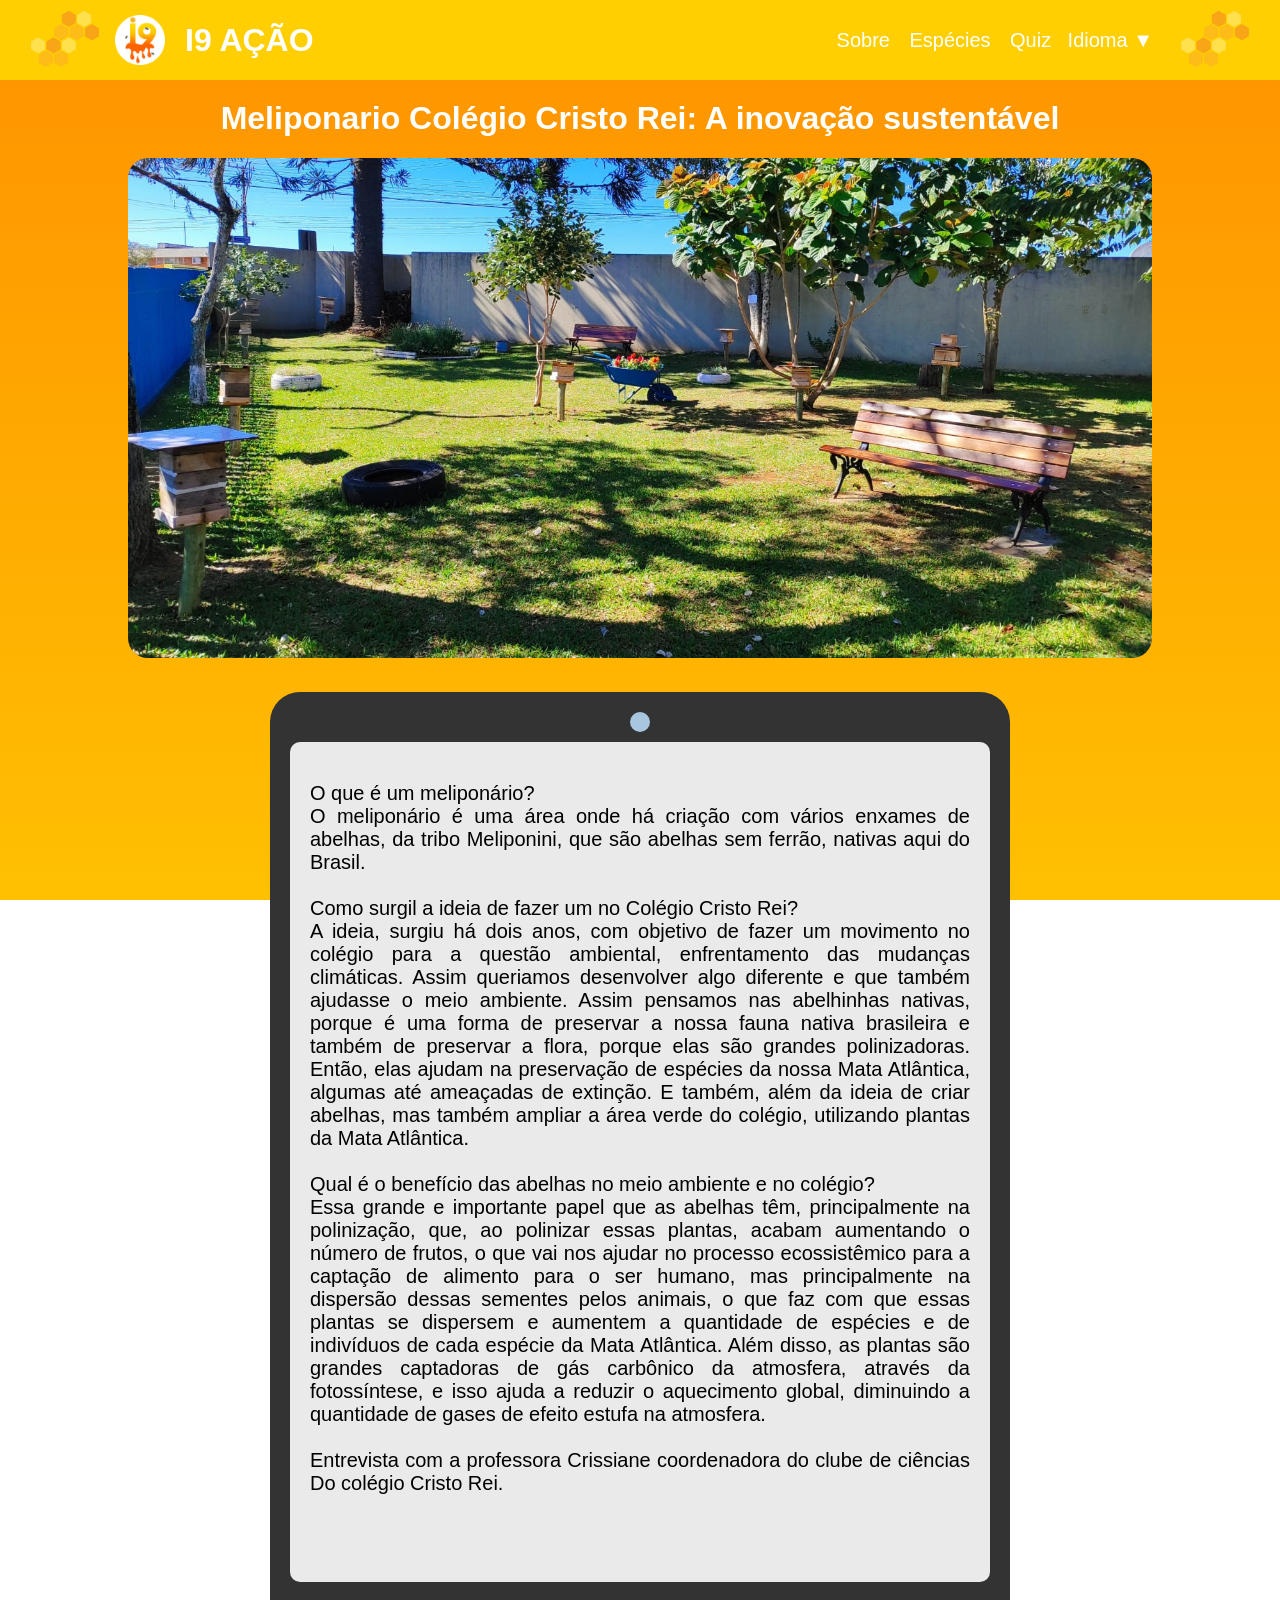
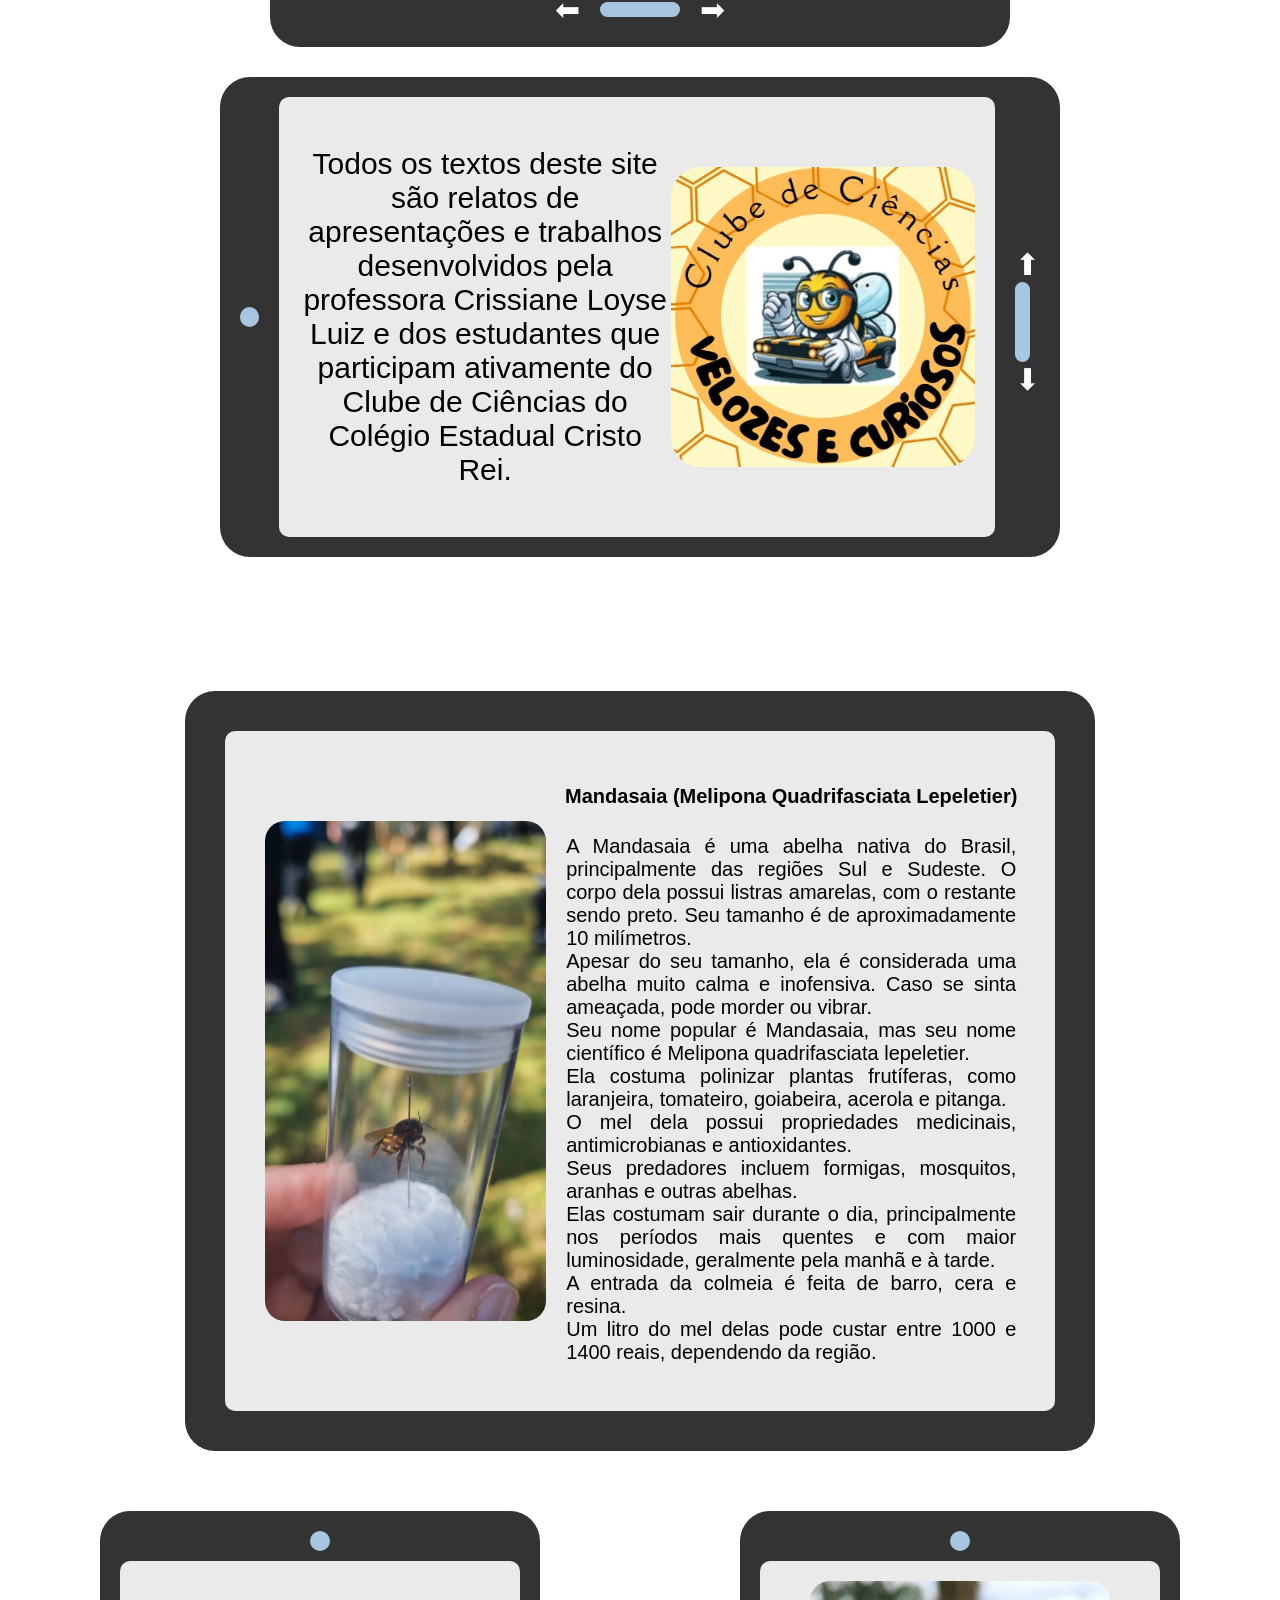
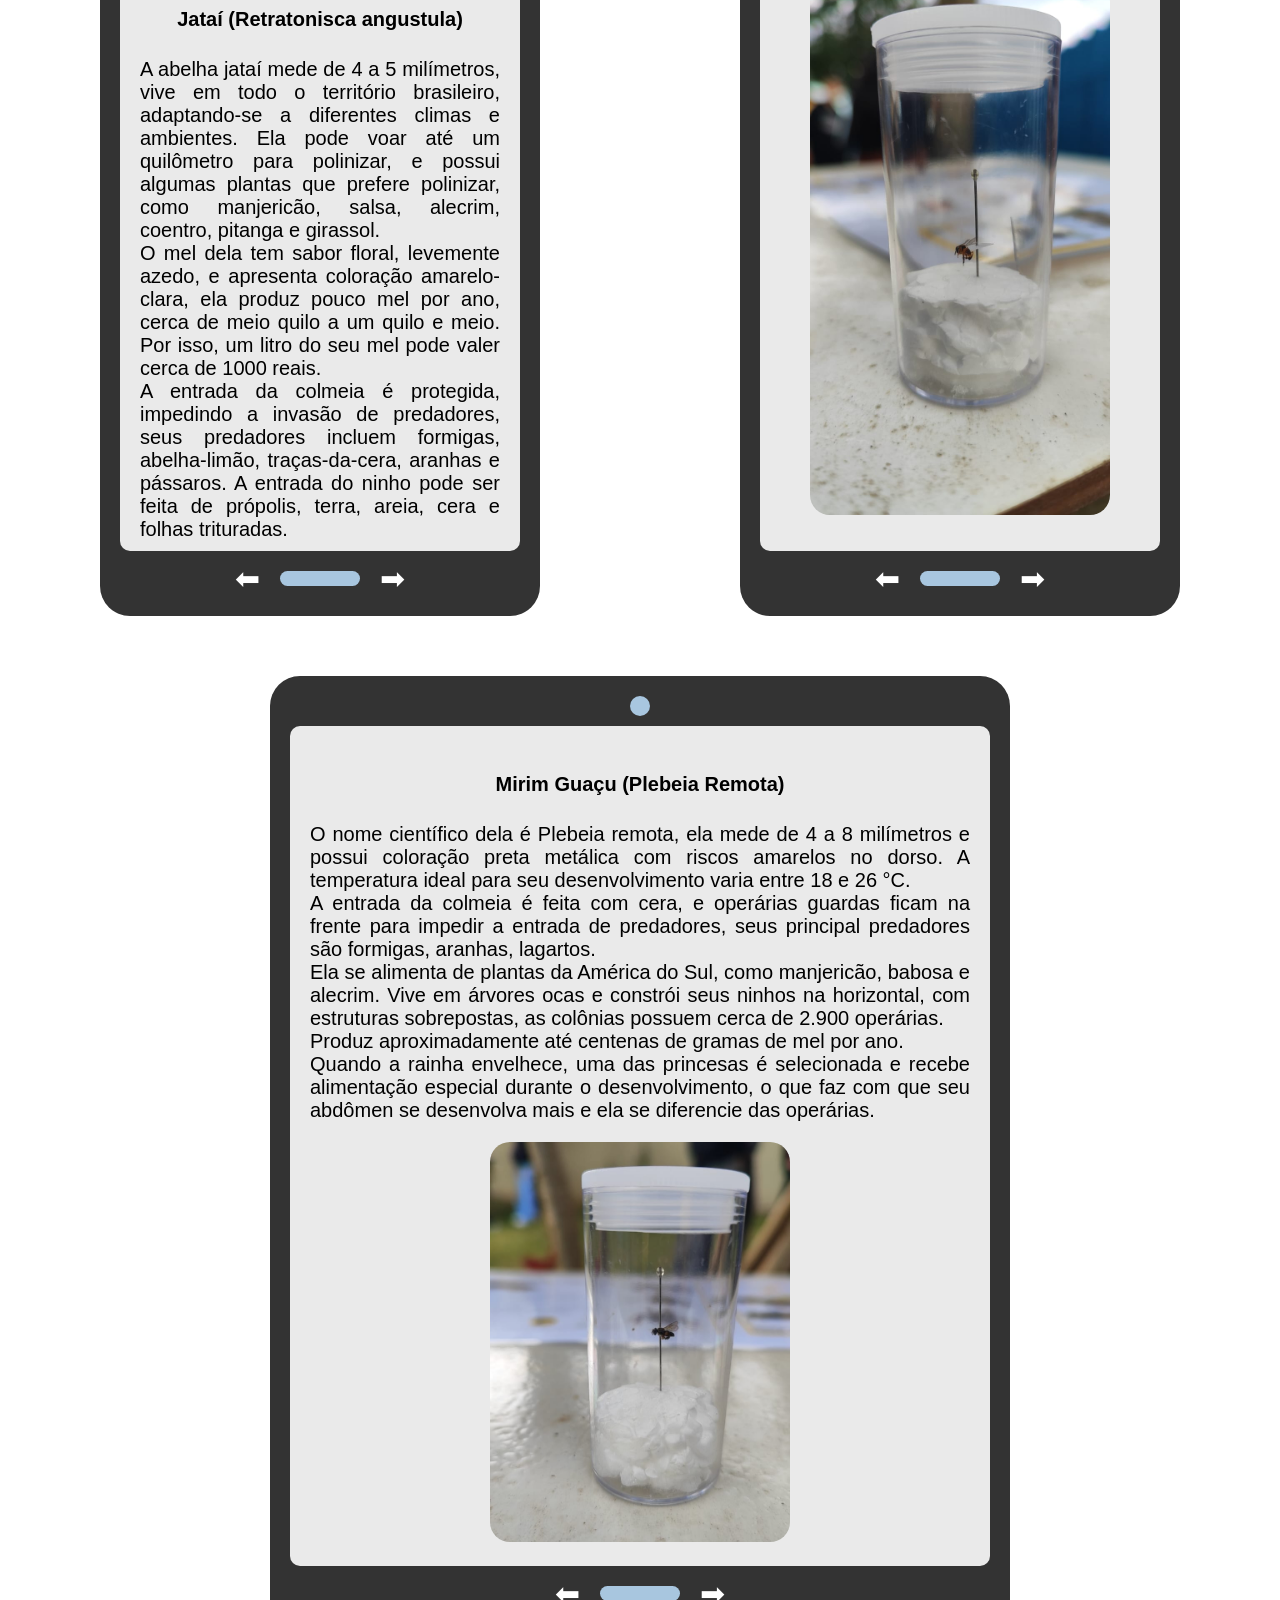
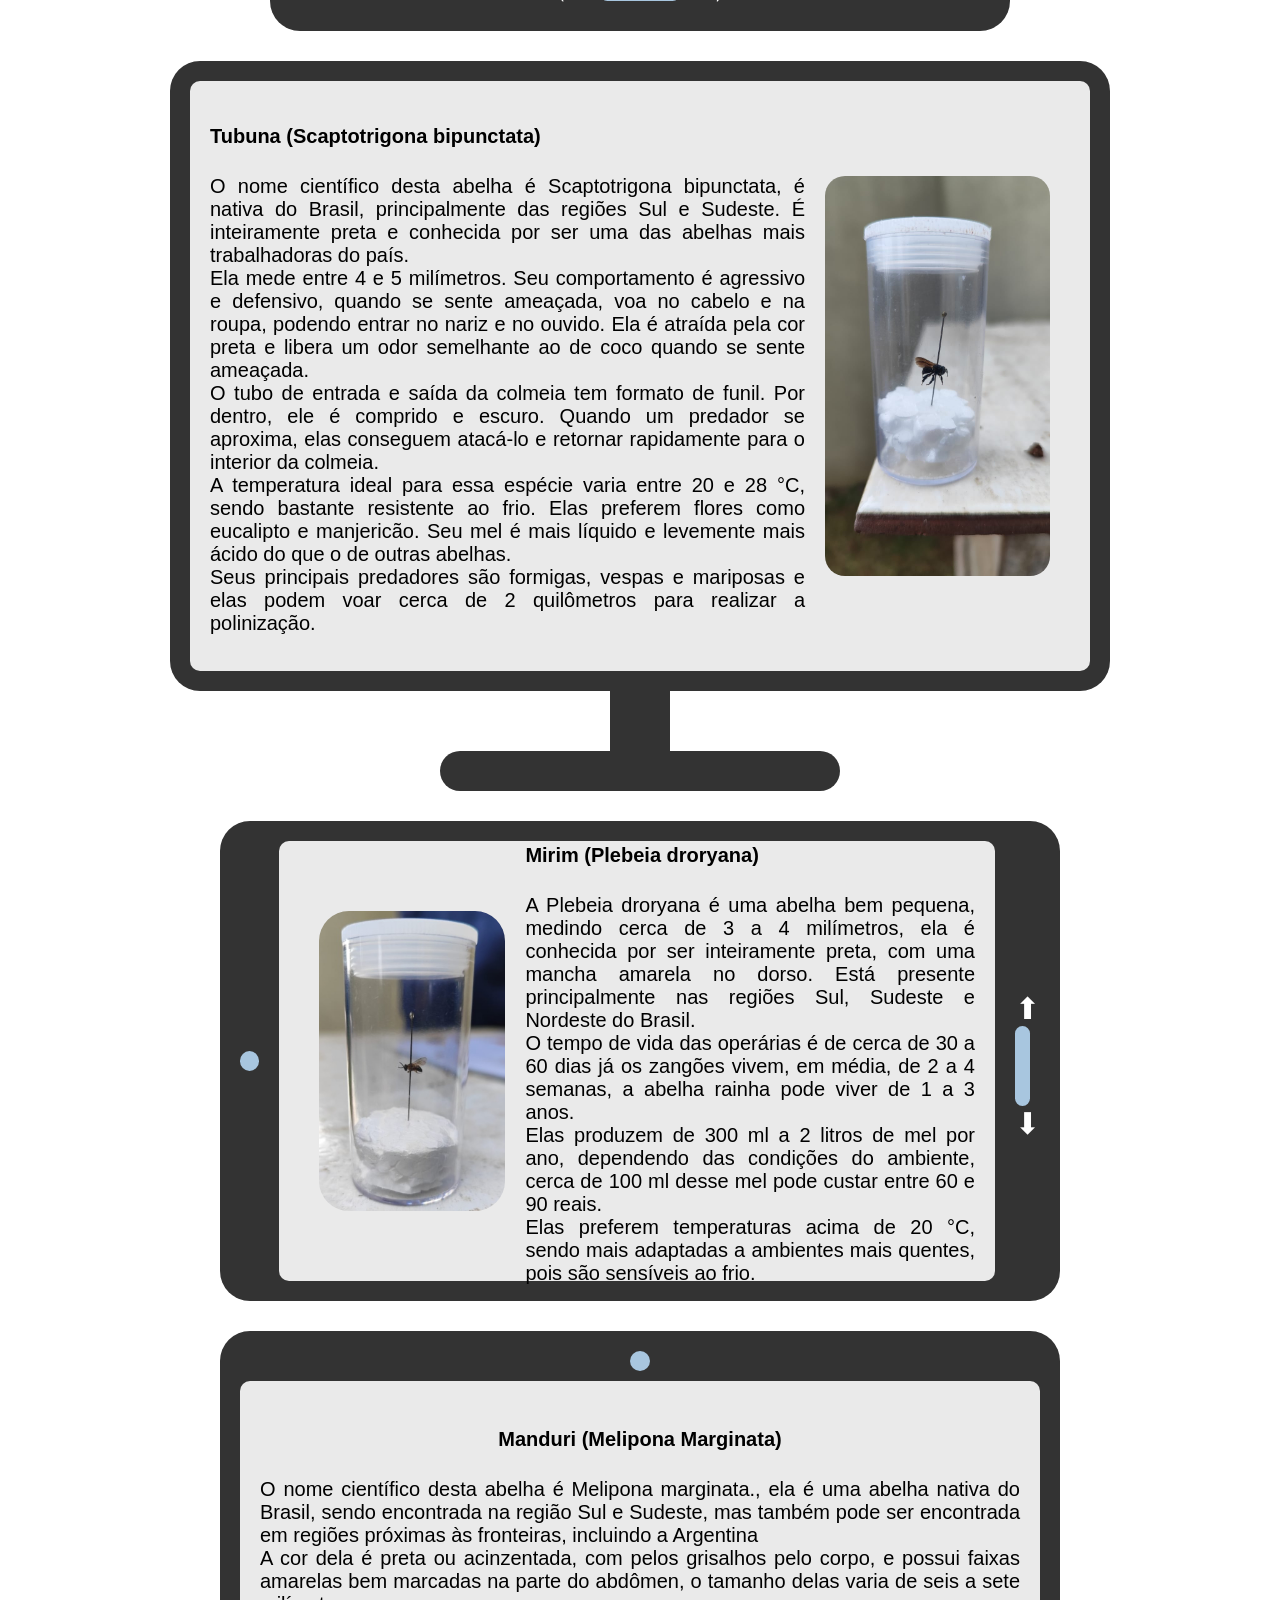
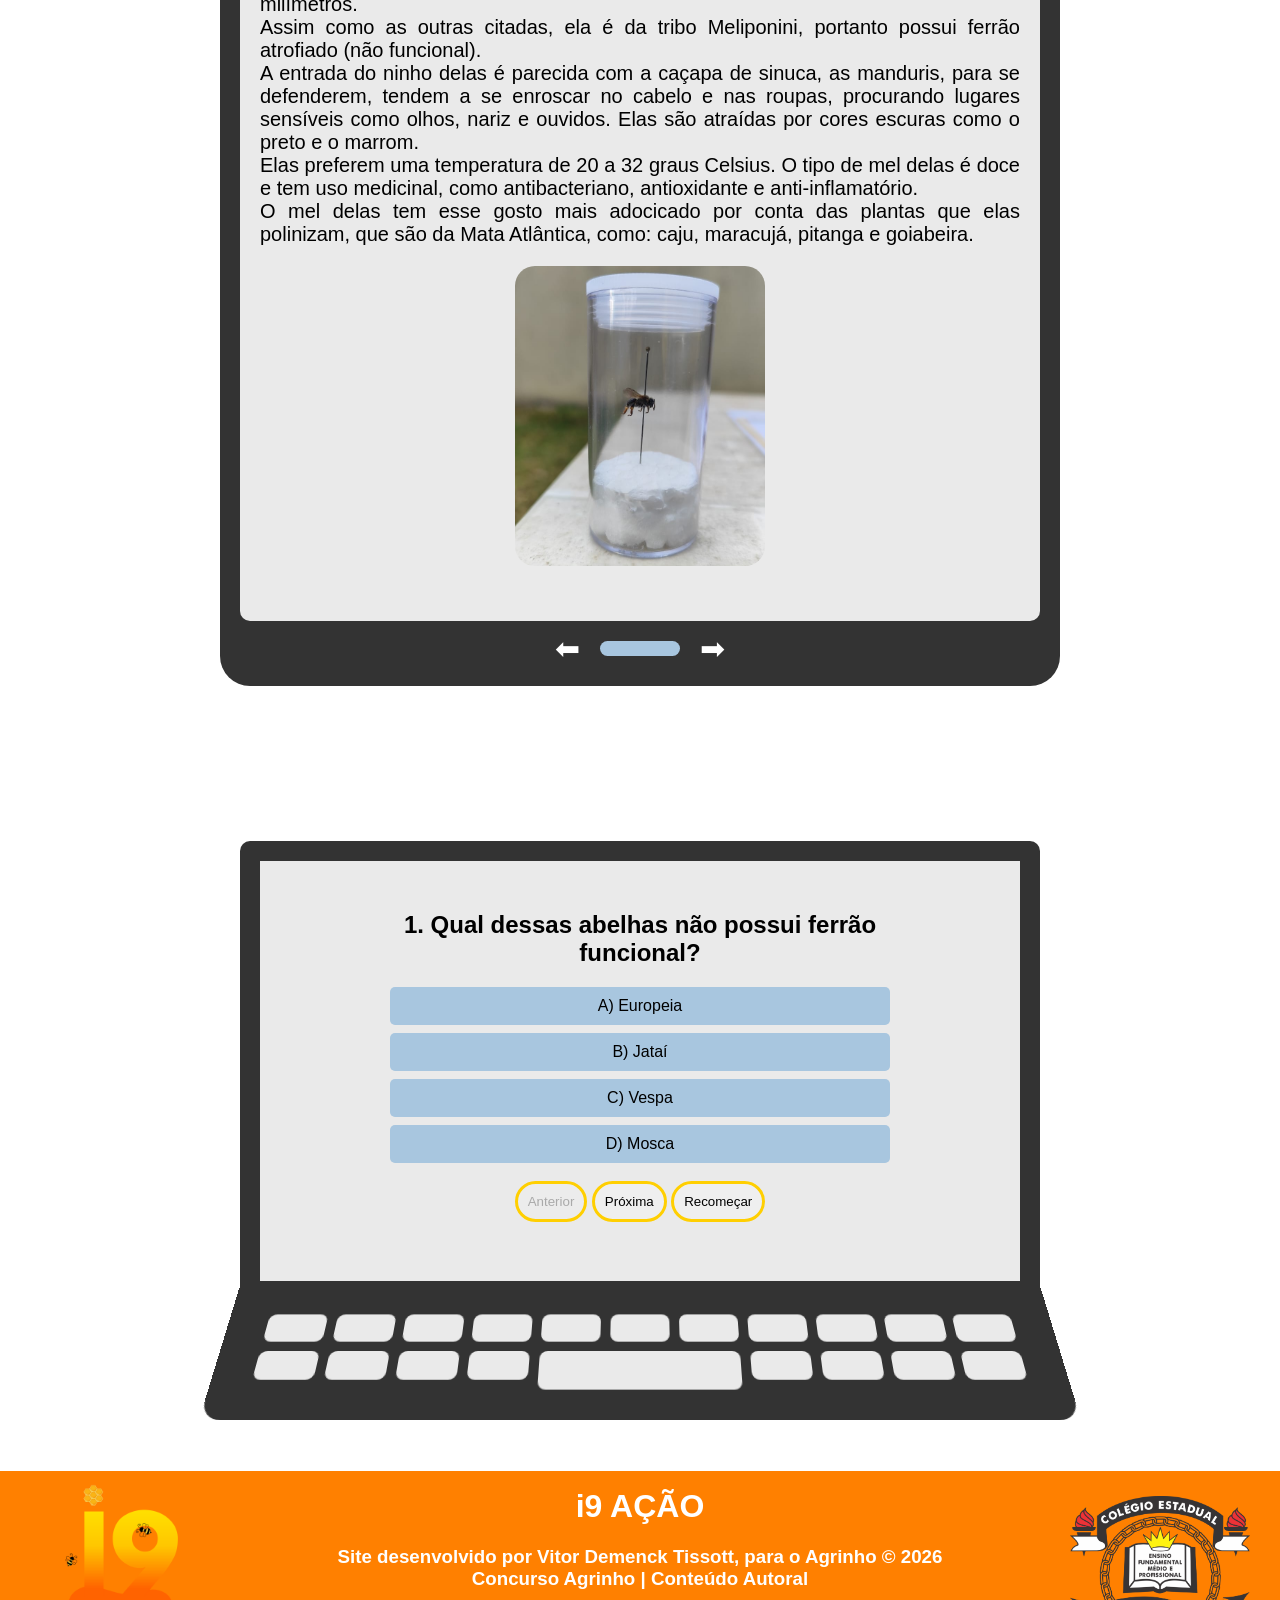
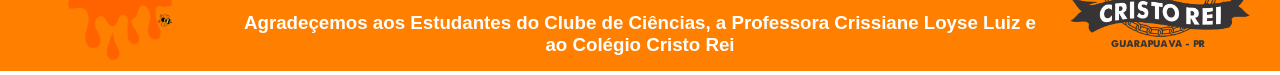
==== index.html @ 8790c703 "Add files via upload" ====
<!DOCTYPE html>
<html lang="pt-br">
<head>
  <meta charset="UTF-8">
  <title>I9 AÇÃO</title>
  <link rel="stylesheet" href="style.css">
</head>
<body>

<header>
    <div>
    <img class="img_colmeia" src="img/colmeia.png" alt="">
    <img src="img/logo i9.png" alt="">
    <h1>I9 AÇÃO</h1>
    </div>
    <div>
    <nav>
      <a href="#sobre">Sobre</a>
      <a href="#especies">Espécies</a>
      <a href="#quiz">Quiz</a>
        <input type="checkbox" id="idioma_box">
        <label for="idioma_box" class="idioma_botao">Idioma ▼</label>
        <div class="idioma_google">
        <div id="google_tradutior"></div>
        </div>
      </nav>
      <img class="img_colmeia" src="img/colmeia.png" alt="">
    </div>
</header>

<h1>Meliponario Colégio Cristo Rei: A inovação sustentável</h1>

<main class="banner"> 
  <img src="img/Capa Site.jpeg" alt="imagem principal do meliponario">
</main>

<section class="tablet" id="sobre">
  <div class="camera"></div>
  <article class="tela">
    <p>
      O que é um meliponário? <br>
      O meliponário é uma área onde há criação com vários enxames de abelhas, da tribo Meliponini, que são abelhas sem ferrão, nativas aqui do Brasil. <br> <br>
      Como surgil a ideia de fazer um no Colégio Cristo Rei? <br>
      A ideia, surgiu há dois anos, com objetivo de fazer um movimento no colégio para a questão ambiental, enfrentamento das mudanças climáticas. Assim queriamos desenvolver algo diferente e que também ajudasse o meio ambiente. Assim pensamos nas abelhinhas nativas, porque é uma forma de preservar a nossa fauna nativa brasileira e também de preservar a flora, porque elas são grandes polinizadoras. Então, elas ajudam na preservação de espécies da nossa Mata Atlântica, algumas até ameaçadas de extinção.
      E também, além da ideia de criar abelhas, mas também ampliar a área verde do colégio, utilizando plantas da Mata Atlântica. <br> <br>
      Qual é o benefício das abelhas no meio ambiente e no colégio? <br>
      Essa grande e importante papel que as abelhas têm, principalmente na polinização, que, ao polinizar essas plantas, acabam aumentando o número de frutos, o que vai nos ajudar no processo ecossistêmico para a captação de alimento para o ser humano, mas principalmente na dispersão dessas sementes pelos animais, o que faz com que essas plantas se dispersem e aumentem a quantidade de espécies e de indivíduos de cada espécie da Mata Atlântica.
      Além disso, as plantas são grandes captadoras de gás carbônico da atmosfera, através da fotossíntese, e isso ajuda a reduzir o aquecimento global, diminuindo a quantidade de gases de efeito estufa na atmosfera. <br> <br>
      Entrevista com a professora Crissiane coordenadora do clube de ciências Do colégio Cristo Rei.
    </p>
  </article>
  <div class="controles">
    <span>⬅</span>
    <div class="botao"></div>
    <span>➡</span>
  </div>
</section>

<section class="tablet_deitado">
  <div class="camera_tablet_deitado"></div>
  <article class="tela_deitado">
    <p>
      Todos os textos deste site são relatos de apresentações e trabalhos desenvolvidos pela professora Crissiane Loyse Luiz e dos estudantes que participam ativamente do Clube de Ciências do Colégio Estadual Cristo Rei.
    </p>
    <img src="img/logo clube de ciencias.jpg.jpeg" alt="">
  </article>
  <div class="controles_tablet_deitado">
    <span>⬆</span>
    <div class="botao_tablet_deitado"></div>
    <span>⬇</span>
  </div>
</section>

<h1 id="especies">Conheça as espécies das abelhas presentes no Meliponário <br>
  do Colégio Estadual Cristo Rei</h1>

<section class="tablet_2">
  <article class="tela_2">
    <img src="img/Mandasaia.jpeg" alt="">
    <div>
      <h4>Mandasaia (Melipona Quadrifasciata Lepeletier)</h4>
      <p>
      A Mandasaia é uma abelha nativa do Brasil, principalmente das regiões Sul e Sudeste. O corpo dela possui listras amarelas, com o restante sendo preto. Seu tamanho é de aproximadamente 10 milímetros. <br>
      Apesar do seu tamanho, ela é considerada uma abelha muito calma e inofensiva. Caso se sinta ameaçada, pode morder ou vibrar. <br>
      Seu nome popular é Mandasaia, mas seu nome científico é Melipona quadrifasciata lepeletier. <br>
      Ela costuma polinizar plantas frutíferas, como laranjeira, tomateiro, goiabeira, acerola e pitanga. <br>
      O mel dela possui propriedades medicinais, antimicrobianas e antioxidantes. <br>
      Seus predadores incluem formigas, mosquitos, aranhas e outras abelhas. <br>
      Elas costumam sair durante o dia, principalmente nos períodos mais quentes e com maior luminosidade, geralmente pela manhã e à tarde. <br>
      A entrada da colmeia é feita de barro, cera e resina. <br>
      Um litro do mel delas pode custar entre 1000 e 1400 reais, dependendo da região.
      </p>
    </div>
  </article>
</section>

<div class="celulares">
  <section class="celular">
  <div class="camera"></div>
    <article class="celular_tela">
    <h4>Jataí (Retratonisca angustula)</h4>
    <p>
      A abelha jataí mede de 4 a 5 milímetros, vive em todo o território brasileiro, adaptando-se a diferentes climas e ambientes. Ela pode voar até um quilômetro para polinizar, e possui algumas plantas que prefere polinizar, como manjericão, salsa, alecrim, coentro, pitanga e girassol. <br>
      O mel dela tem sabor floral, levemente azedo, e apresenta coloração amarelo-clara, ela produz pouco mel por ano, cerca de meio quilo a um quilo e meio. Por isso, um litro do seu mel pode valer cerca de 1000 reais. <br>
      A entrada da colmeia é protegida, impedindo a invasão de predadores, seus predadores incluem formigas, abelha-limão, traças-da-cera, aranhas e pássaros. A entrada do ninho pode ser feita de própolis, terra, areia, cera e folhas trituradas. <br>
    </p>  
    </article>
      <div class="controles">
      <span>⬅</span>
      <div class="botao"></div>
      <span>➡</span>
    </div>
  </section>
  <section class="celular">
  <div class="camera"></div>
  <article class="celular_tela">
    <img src="img/Jatai.jpeg" alt="">
  </article>
    <div class="controles">
    <span>⬅</span>
    <div class="botao"></div>
    <span>➡</span>
  </div>
</section>
</div>

<section class="tablet">
  <div class="camera"></div>
  <article class="tela_3">
    <h4>Mirim Guaçu (Plebeia Remota)</h4>
    <p>
    O nome científico dela é Plebeia remota, ela mede de 4 a 8 milímetros e possui coloração preta metálica com riscos amarelos no dorso. A temperatura ideal para seu desenvolvimento varia entre 18 e 26 °C. <br>
    A entrada da colmeia é feita com cera, e operárias guardas ficam na frente para impedir a entrada de predadores, seus principal predadores são formigas, aranhas, lagartos. <br>
    Ela se alimenta de plantas da América do Sul, como manjericão, babosa e alecrim. Vive em árvores ocas e constrói seus ninhos na horizontal, com estruturas sobrepostas, as colônias possuem cerca de 2.900 operárias. <br>
    Produz aproximadamente até centenas de gramas de mel por ano. <br>
    Quando a rainha envelhece, uma das princesas é selecionada e recebe alimentação especial durante o desenvolvimento, o que faz com que seu abdômen se desenvolva mais e ela se diferencie das operárias.
    </p>
    <img src="img/Marin guasu.jpeg" alt="">
  </article>
  <div class="controles">
    <span>⬅</span>
    <div class="botao"></div>
    <span>➡</span>
  </div>
</section>

<section class="tv">
  <article class="tela_tv">
    <div>
    <h4>Tubuna (Scaptotrigona bipunctata)</h4>
    <p>
      O nome científico desta abelha é Scaptotrigona bipunctata, é nativa do Brasil, principalmente das regiões Sul e Sudeste. É inteiramente preta e conhecida por ser uma das abelhas mais trabalhadoras do país. <br>
      Ela mede entre 4 e 5 milímetros. Seu comportamento é agressivo e defensivo, quando se sente ameaçada, voa no cabelo e na roupa, podendo entrar no nariz e no ouvido. Ela é atraída pela cor preta e libera um odor semelhante ao de coco quando se sente ameaçada. <br>
      O tubo de entrada e saída da colmeia tem formato de funil. Por dentro, ele é comprido e escuro. Quando um predador se aproxima, elas conseguem atacá-lo e retornar rapidamente para o interior da colmeia. <br>
      A temperatura ideal para essa espécie varia entre 20 e 28 °C, sendo bastante resistente ao frio. Elas preferem flores como eucalipto e manjericão. Seu mel é mais líquido e levemente mais ácido do que o de outras abelhas. <br>
      Seus principais predadores são formigas, vespas e mariposas e elas podem voar cerca de 2 quilômetros para realizar a polinização.
    </p>
    </div>
    <img src="img/Tubuna.jpeg" alt="">
  </article>
</section>

<div class="base">
  <div class="pe_tv"></div>
  <div class="base_tv"></div>
</div>

<section class="tablet_deitado_2">
  <div class="camera_tablet_deitado"></div>
  <article class="tela_deitado_2">
    <img src="img/Mirin droriana.JPG" alt="">
    <div>
      <h4>Mirim (Plebeia droryana)</h4>
      <p>
        A Plebeia droryana é uma abelha bem pequena, medindo cerca de 3 a 4 milímetros, ela é conhecida por ser inteiramente preta, com uma mancha amarela no dorso. Está presente principalmente nas regiões Sul, Sudeste e Nordeste do Brasil. <br>
        O tempo de vida das operárias é de cerca de 30 a 60 dias já os zangões vivem, em média, de 2 a 4 semanas, a abelha rainha pode viver de 1 a 3 anos. <br>
        Elas produzem de 300 ml a 2 litros de mel por ano, dependendo das condições do ambiente, cerca de 100 ml desse mel pode custar entre 60 e 90 reais. <br>
        Elas preferem temperaturas acima de 20 °C, sendo mais adaptadas a ambientes mais quentes, pois são sensíveis ao frio.
      </p>
    </div>
  </article>
  <div class="controles_tablet_deitado">
    <span>⬆</span>
    <div class="botao_tablet_deitado"></div>
    <span>⬇</span>
  </div>
</section>

<section class="tablet_4">
  <div class="camera"></div>
  <article class="tela_4">
    <h4>Manduri (Melipona Marginata)</h4>
    <p>
    O nome científico desta abelha é Melipona marginata., ela é uma abelha nativa do Brasil, sendo encontrada na região Sul e Sudeste, mas também pode ser encontrada em regiões próximas às fronteiras, incluindo a Argentina <br>
    A cor dela é preta ou acinzentada, com pelos grisalhos pelo corpo, e possui faixas amarelas bem marcadas na parte do abdômen, o tamanho delas varia de seis a sete milímetros. <br>
    Assim como as outras citadas, ela é da tribo Meliponini, portanto possui ferrão atrofiado (não funcional). <br>
    A entrada do ninho delas é parecida com a caçapa de sinuca, as manduris, para se defenderem, tendem a se enroscar no cabelo e nas roupas, procurando lugares sensíveis como olhos, nariz e ouvidos. Elas são atraídas por cores escuras como o preto e o marrom. <br>
    Elas preferem uma temperatura de 20 a 32 graus Celsius. O tipo de mel delas é doce e tem uso medicinal, como antibacteriano, antioxidante e anti-inflamatório. <br>
    O mel delas tem esse gosto mais adocicado por conta das plantas que elas polinizam, que são da Mata Atlântica, como: caju, maracujá, pitanga e goiabeira.
  </p>
    <img src="img/Manduri.jpeg" alt="">
  </article>
  <div class="controles">
    <span>⬅</span>
    <div class="botao"></div>
    <span>➡</span>
  </div>
</section>

<br><h1 id="quiz" >Quiz sobre o Meliponario</h1>

<section class="notebook">
  <div class="tela_notebook">
    <div class="conteudo">
      <div class="quiz">
        <h2 id="pergunta"></h2>
        <div id="respostas"></div>
        <div class="botoes">
        <button class="botao_quiz" id="btnAnterior" onclick="perguntaAnterior()">Anterior</button>
        <button class="botao_quiz" onclick="proximaPergunta()">Próxima</button>
        <button class="botao_quiz" onclick="reiniciarQuiz()">Recomeçar</button>
        </div>
        <p id="resultado"></p>
      </div>
    </div>
  </div>
  <div class="base_notebook">
    <div class="teclado">
      <div class="tecla"></div><div class="tecla"></div><div class="tecla"></div><div class="tecla"></div><div class="tecla"></div><div class="tecla"></div><div class="tecla"></div><div class="tecla"></div><div class="tecla"></div><div class="tecla"></div>
      <div class="tecla"></div><div class="tecla"></div><div class="tecla"></div><div class="tecla"></div><div class="tecla"></div><div class="tecla grande"></div><div class="tecla"></div><div class="tecla"></div><div class="tecla"></div><div class="tecla"></div>
    </div>
  </div>
</section>

<footer>
  <img src="img/i9.png" alt="">
  <div>
    <h1>i9 AÇÃO</h1> 
    <h3>Site desenvolvido por Vitor Demenck Tissott, para o Agrinho © 2026 
    <br> Concurso Agrinho | Conteúdo Autoral
    <br>
    <br> Agradeçemos aos Estudantes do Clube de Ciências, a Professora Crissiane Loyse Luiz e ao Colégio Cristo Rei</h3>
  </div>
  <img src="img/logo cristo rei.png" alt="">
</footer>

<script src="script.js"></script>
<script src="//translate.google.com/translate_a/element.js?cb=googleTranslateElementInit"></script>

</body>
</html>
---- style.css ----
:root{
  --cor-fundo: linear-gradient(to bottom, #ff9200, #ffc002);
  --cor-cabecalho: #ffcf01;
  --cor-rodapé: #ff8000;
  --cor-tela: #eaeaea;
  --cor-tablet: #333333;
  --cor-botao: #a8c6df;
  --cor-camera: #a8c6df;
  --branco: white;
  --preto: black;
}
body {
  background-image: var(--cor-fundo);
  background-repeat: no-repeat;
  background-attachment: fixed;
  margin: 0;
  font-family: Arial;
  text-align: center;
  color: var(--branco);
}

header {
  display: flex;
  height: 50px;
  justify-content: space-between;
  align-items: center;
  background-color: var(--cor-cabecalho);
  padding: 15px;
}

header h1 {
  margin: 0;
  padding-left: 20px;
}

header img{
  width: 50px;
}

.img_colmeia{
  width: 70px;
  padding: 0 15px;
}

header div{
  display: flex;
  align-items: center;
}

nav a {
  color: var(--branco);
  margin-left: 15px;
  text-decoration: none;
  font-size: 20px;
}

#idioma_box {
  display: none;
}

.idioma_botao {
  color: white;
  padding: 8px 12px;
  cursor: pointer;
  border-radius: 5px;
  font-size: 20px;
}

.idioma_google {
  display: none;
  position: absolute;
  right: 20px;
  top: 60px;
  background-color: var(--branco);
  padding: 10px;
  border-radius: 5px;
  align-items: center;
  margin-top: 20px;
}

#idioma_box:checked ~ .idioma_google {
  display: block;
}

h1 {
  margin-top: 20px;
}

.banner{
  text-align: center;
}

.banner img{
  width: 80%;
  height: 500px;
  object-fit: cover;
  object-position: center 70%;
  border-radius: 20px;
}

.tablet {
  width: 700px;
  margin: 30px auto;
  background-color: var(--cor-tablet);
  border-radius: 30px;
  padding: 20px;
  position: relative;
}

.camera {
  width: 20px;
  height: 20px;
  background-color: var(--cor-camera) ;
  border-radius: 50%;
  margin: 0 auto 10px;
}

.tela {
  background-color: var(--cor-tela);
  color: var(--preto);
  padding: 20px;
  border-radius: 10px;
  text-align: center;
  height: 800px;
  font-size: 20px;
  align-items: center;
}

.tela p{
  text-align: justify;
}

.tela img{
  width: 400px;
  border-radius: 20px;
}

.controles {
  display: flex;
  justify-content: center;
  align-items: center;
  margin-top: 10px;
  gap: 20px;
  font-size: 30px;
}

.botao {
  width: 80px;
  height: 15px;
  background-color: var(--cor-botao);
  border-radius: 10px;
}

.tablet_deitado{
  width: 800px;
  background-color: var(--cor-tablet);
  border-radius: 30px;
  padding: 20px;
  position: relative;
  margin: 30px auto;
  display: flex;
  align-items: center;
}

.camera_tablet_deitado{
  width: 20px;
  height: 20px;
  background-color: var(--cor-camera);
  border-radius: 50%;
}

.tela_deitado{
  background-color: var(--cor-tela);
  color: var(--preto);
  display: flex;
  padding: 20px;
  border-radius: 10px;
  text-align: center;
  height: 400px;
  width: 700px;
  overflow-y: auto;
  font-size: 20px;
  align-items: center;
  margin: 0 20px auto;
}

.tela_deitado p{
  font-size: 30px;
}

.tela_deitado img{
  height: 300px;
  border-radius: 30px;
}

.controles_tablet_deitado{
  justify-content: center;
  align-items: center;
  margin-top: 10px;
  gap: 20px;
  font-size: 30px;
}

.botao_tablet_deitado{
  width: 15px;
  height: 80px;
  background-color: var(--cor-botao);
  border-radius: 10px;
}

.tablet_2{
   width: 870px;
  margin: 30px auto;
  background-color: var(--cor-tablet);
  border-radius: 30px;
  padding: 20px;
  position: relative;
}

.tela_2 {
  background-color: var(--cor-tela);
  color: var(--preto);
  padding: 40px;
  margin: 20px;
  border-radius: 10px;
  text-align: center;
  height: 600px;
  width: 750px;
  font-size: 20px;
  align-items: center;
  display: flex;
}

.tela_2 p{
  text-align: justify;
  padding: 0 20px 0 20px;
  width: 450px;
}

.tela_2 img{
  height: 500px;
  border-radius: 20px;
}

.celulares {
  display: flex;
}

.celular {
  width: 400px;
  margin: 30px auto;
  background-color: var(--cor-tablet);
  border-radius: 30px;
  padding: 20px;
  position: relative;
}

.celular_tela {
  background-color: var(--cor-tela);
  color: var(--preto);
  padding: 20px;
  border-radius: 10px;
  text-align: center;
  height: 550px;
  font-size: 20px;
  align-items: center;
}

.celular_tela p{
  text-align: justify;
}

.celular_tela img{
  width: 300px;
  border-radius: 20px;
}

.tela_3 {
  background-color: var(--cor-tela);
  color: var(--preto);
  padding: 20px;
  border-radius: 10px;
  text-align: center;
  height: 800px;
  font-size: 20px;
  align-items: center;
}

.tela_3 p{
  text-align: justify;
}

.tela_3 img{
  height: 400px;
  width: 300px;
  object-fit: cover;
  object-position: center 40%;
  border-radius: 20px;
}

.tv {
  width: 900px;
  margin: 30px auto;
  background-color: var(--cor-tablet);
  border-radius: 30px;
  padding: 20px;
  position: relative;
}

.tela_tv {
  background-color: var(--cor-tela);
  display: flex;
  color: var(--preto);
  padding: 20px;
  border-radius: 10px;
  text-align: justify;
  height: 550px;
  font-size: 20px;
  align-items: center;
}

.tela_tv img{
  height: 400px;
  width: 300px;
  object-fit: cover;
  margin: 20px;
  object-position: center 40%;
  border-radius: 20px;
}

.base {
  width: 900px;
  margin: 30px auto;
  display: flex;
  flex-direction: column;
  align-items: center;
  
  margin-top: -50px;
}

.pe_tv {
  width: 60px;
  height: 100px;
  background-color: var(--cor-tablet);
}

.base_tv {
  width: 400px;
  height: 40px;
  background-color: var(--cor-tablet);
  border-radius: 20px;
  margin-top: -20px;
}

.tablet_deitado_2{
  width: 800px;
  background-color: var(--cor-tablet);
  border-radius: 30px;
  padding: 20px;
  position: relative;
  margin: 30px auto;
  display: flex;
  align-items: center;
}

.tela_deitado_2{
  background-color: var(--cor-tela);
  color: var(--preto);
  display: flex;
  padding: 20px;
  border-radius: 10px;
  text-align: center;
  height: 400px;
  width: 700px;
  font-size: 20px;
  align-items: center;
  text-align: justify;
  margin: 0 20px auto;
}

.tela_deitado_2 img{
  height: 300px;
  border-radius: 30px;
  margin: 20px;
}

.tablet_4 {
  width: 800px;
  margin: 30px auto;
  background-color: var(--cor-tablet);
  border-radius: 30px;
  padding: 20px;
  position: relative;
}

.tela_4 {
  background-color: var(--cor-tela);
  color: var(--preto);
  padding: 20px;
  border-radius: 10px;
  text-align: center;
  height: 800px;
  font-size: 20px;
  align-items: center;
}

.tela_4 p{
  text-align: justify;
}

.tela_4 img{
  height: 300px;
  width: 250px;
  object-fit: cover;
  object-position: center 40%;
  border-radius: 20px;
}

.notebook {
  width: 800px;
  margin: 50px auto;
  text-align: center;
}

.tela_notebook {
  background: var(--cor-tablet);
  padding: 20px;
  border-radius: 10px 10px 0 0;
}

.conteudo {
  background: var(--cor-tela);
  padding: 10px;
  height: 400px;
  color: var(--preto);
  text-align: justify;
}

.quiz {
  width: 500px;
  margin: auto;
  text-align: center;
  padding: 20px;
  border-radius: 10px;
}

.resposta {
  display: block;
  background: var(--cor-botao);
  margin: 8px 0;
  padding: 10px;
  cursor: pointer;
  border-radius: 5px;
}

.resposta:hover {
  background: var(--cor-cabecalho);
}

.botao_quiz {
  border-radius: 30px;
  margin-top: 10px;
  padding: 10px;
  cursor: pointer;
  border: solid 3px var(--cor-cabecalho);
  border-color: var(--cor-cabecalho);
}

.botao_quiz:hover{
  background-color: var(--cor-botao);
}

.base_notebook {
  background: var(--cor-tablet);
  padding: 30px;
  width: 780px;
  margin-top: -20px;
  margin-left: -20px;
  border-radius: 0 0 20px 20px;
  transform: perspective(500px) rotateX(20deg);
}

.teclado {
  display: flex;
  flex-wrap: wrap;
  justify-content: center;
  gap: 10px;
}

.tecla {
  width: 60px;
  height: 30px;
  background: var(--cor-tela);
  border-radius: 8px;
}

.tecla.grande {
  width: 200px;
  height: 40px;
}

footer{
  height: 200px;
  background-color: var(--cor-rodapé);
  display: flex;
  justify-content: center;
  align-items: center;
  gap: 30px;
}

footer img{
  width: 180px;
}

footer h3{
  width: 800px;
}
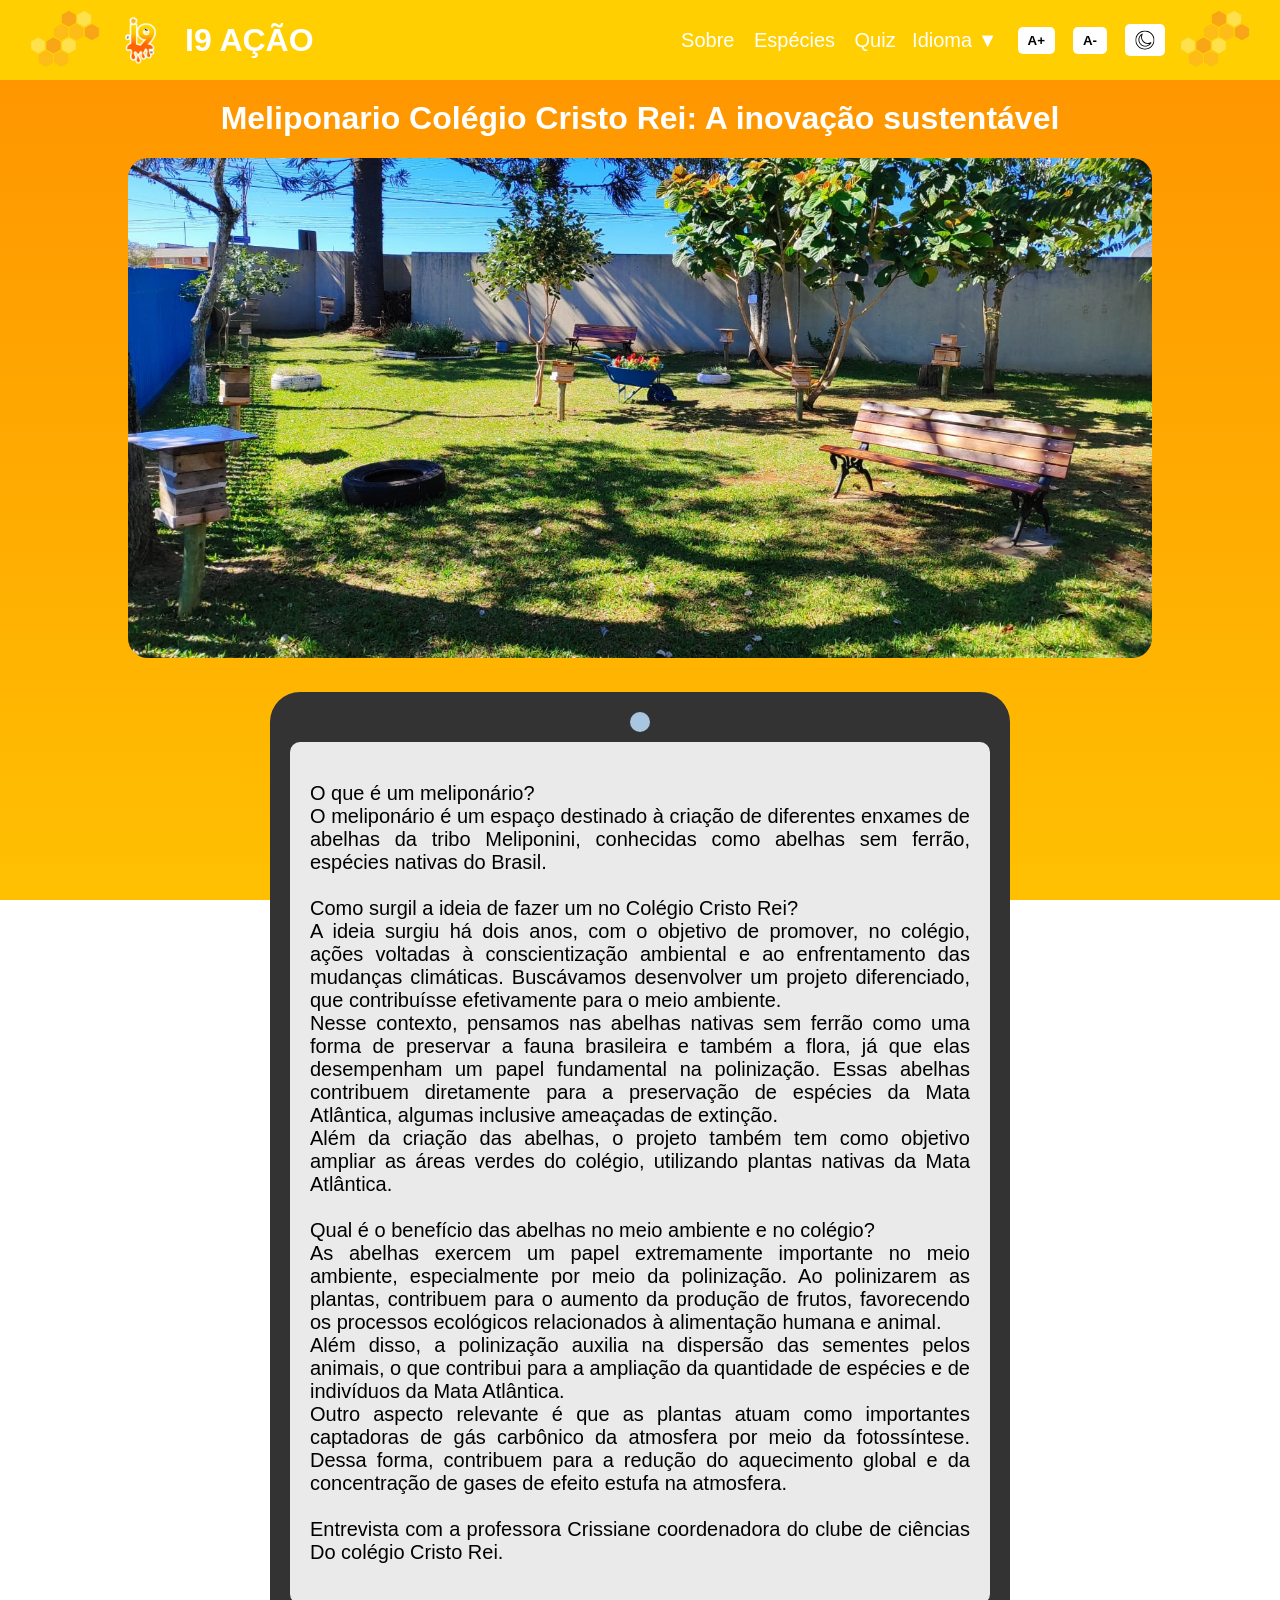
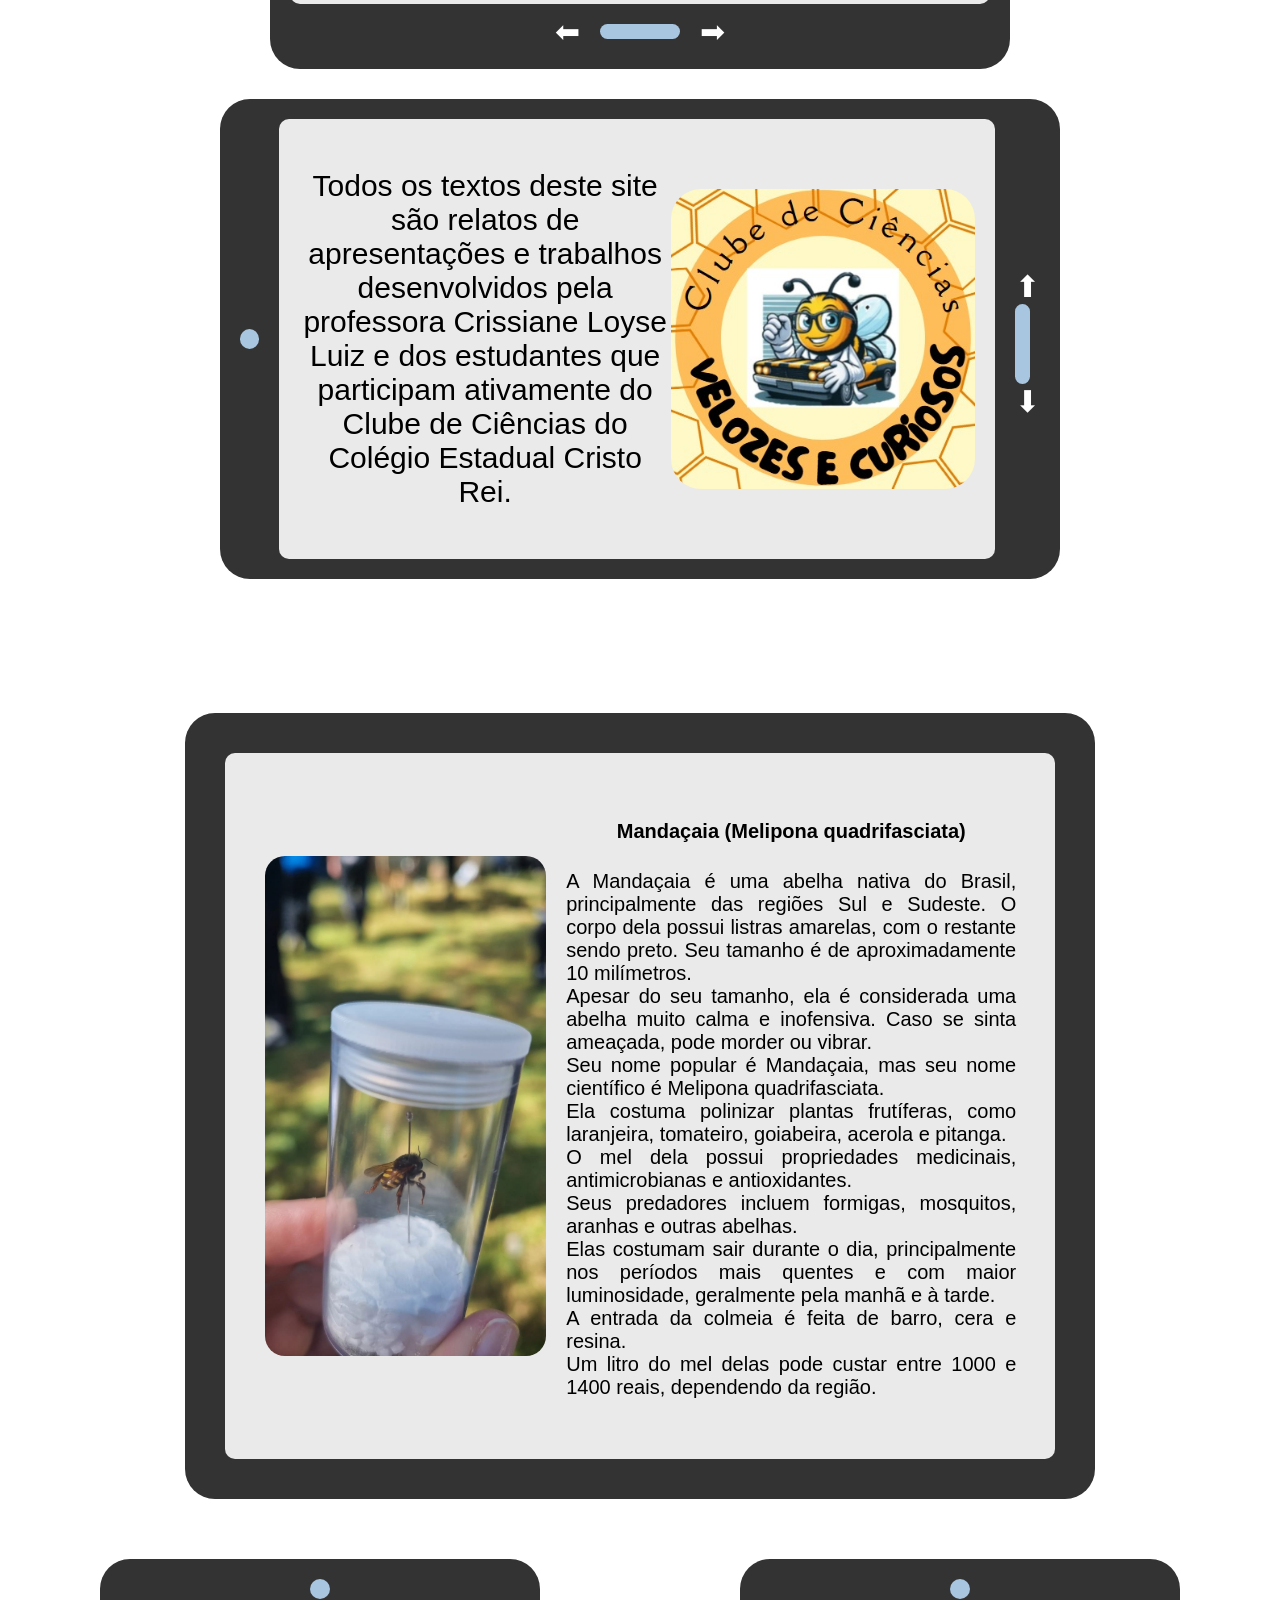
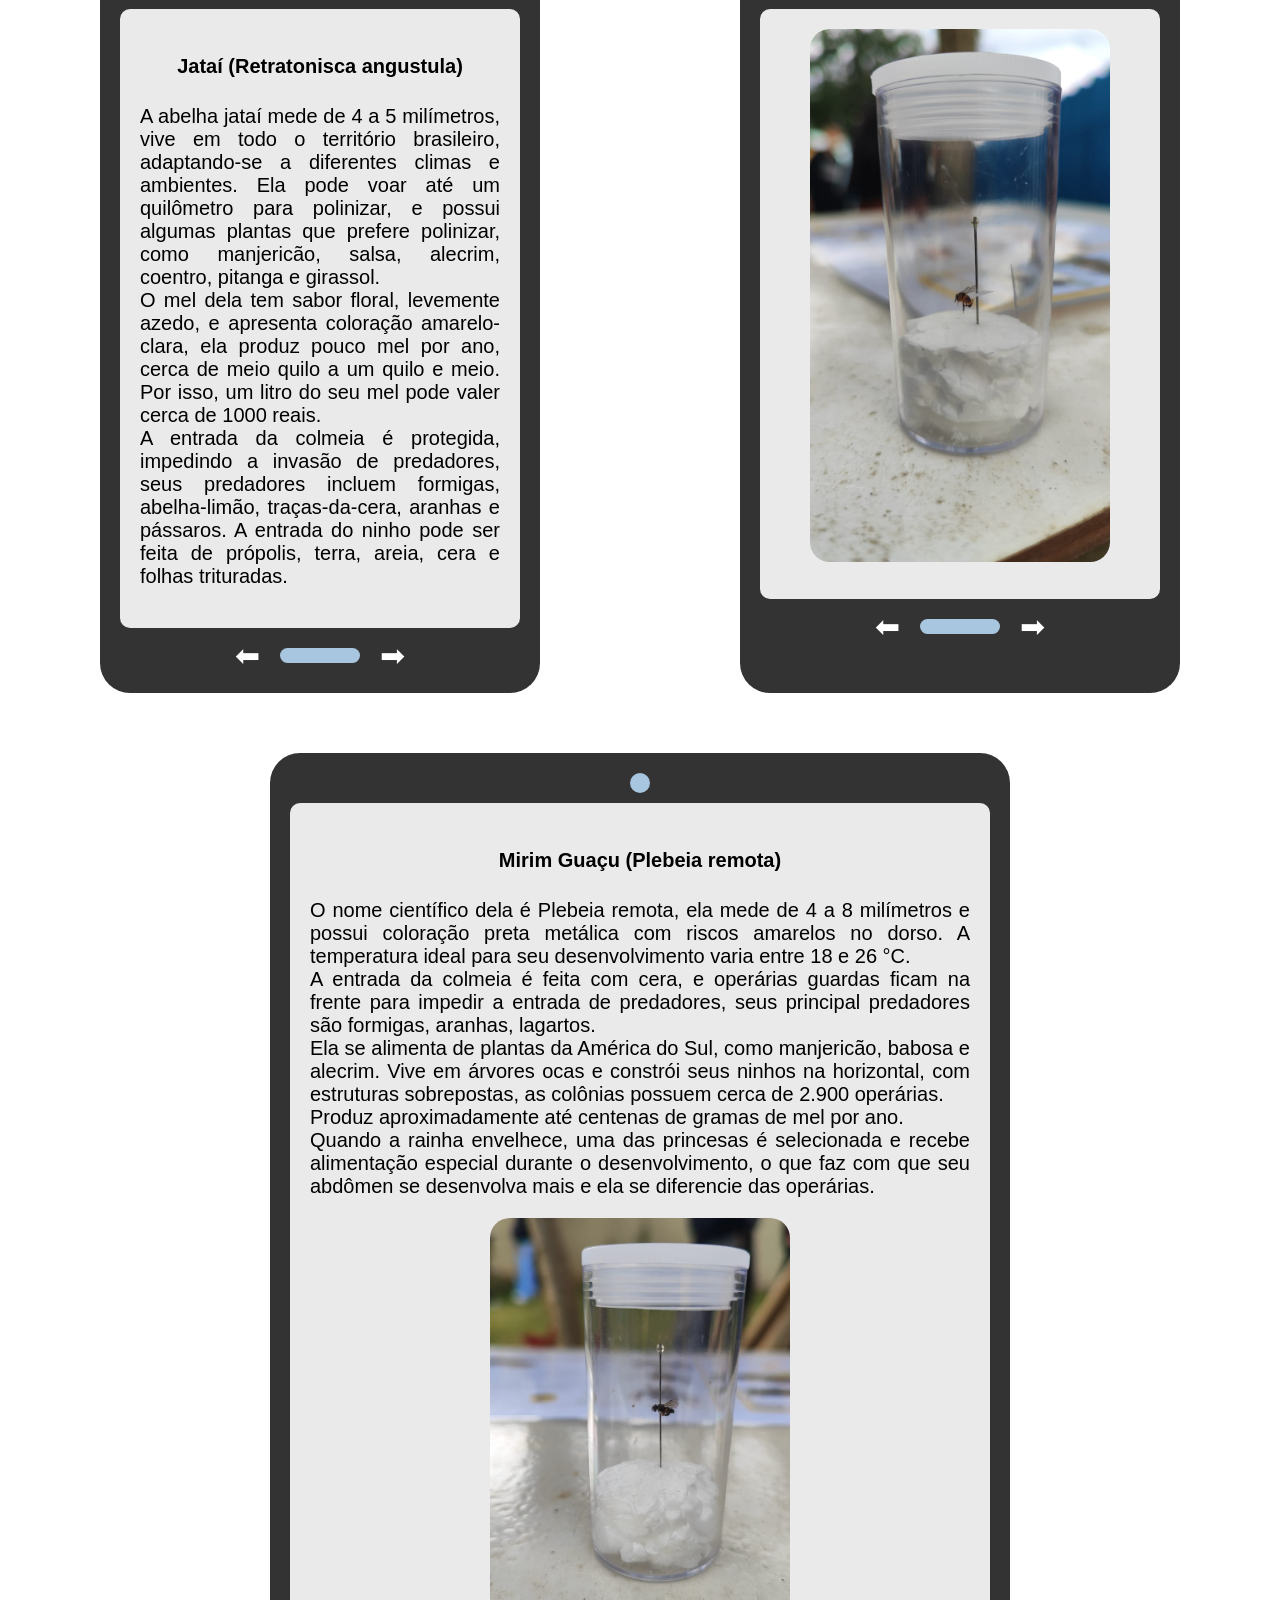
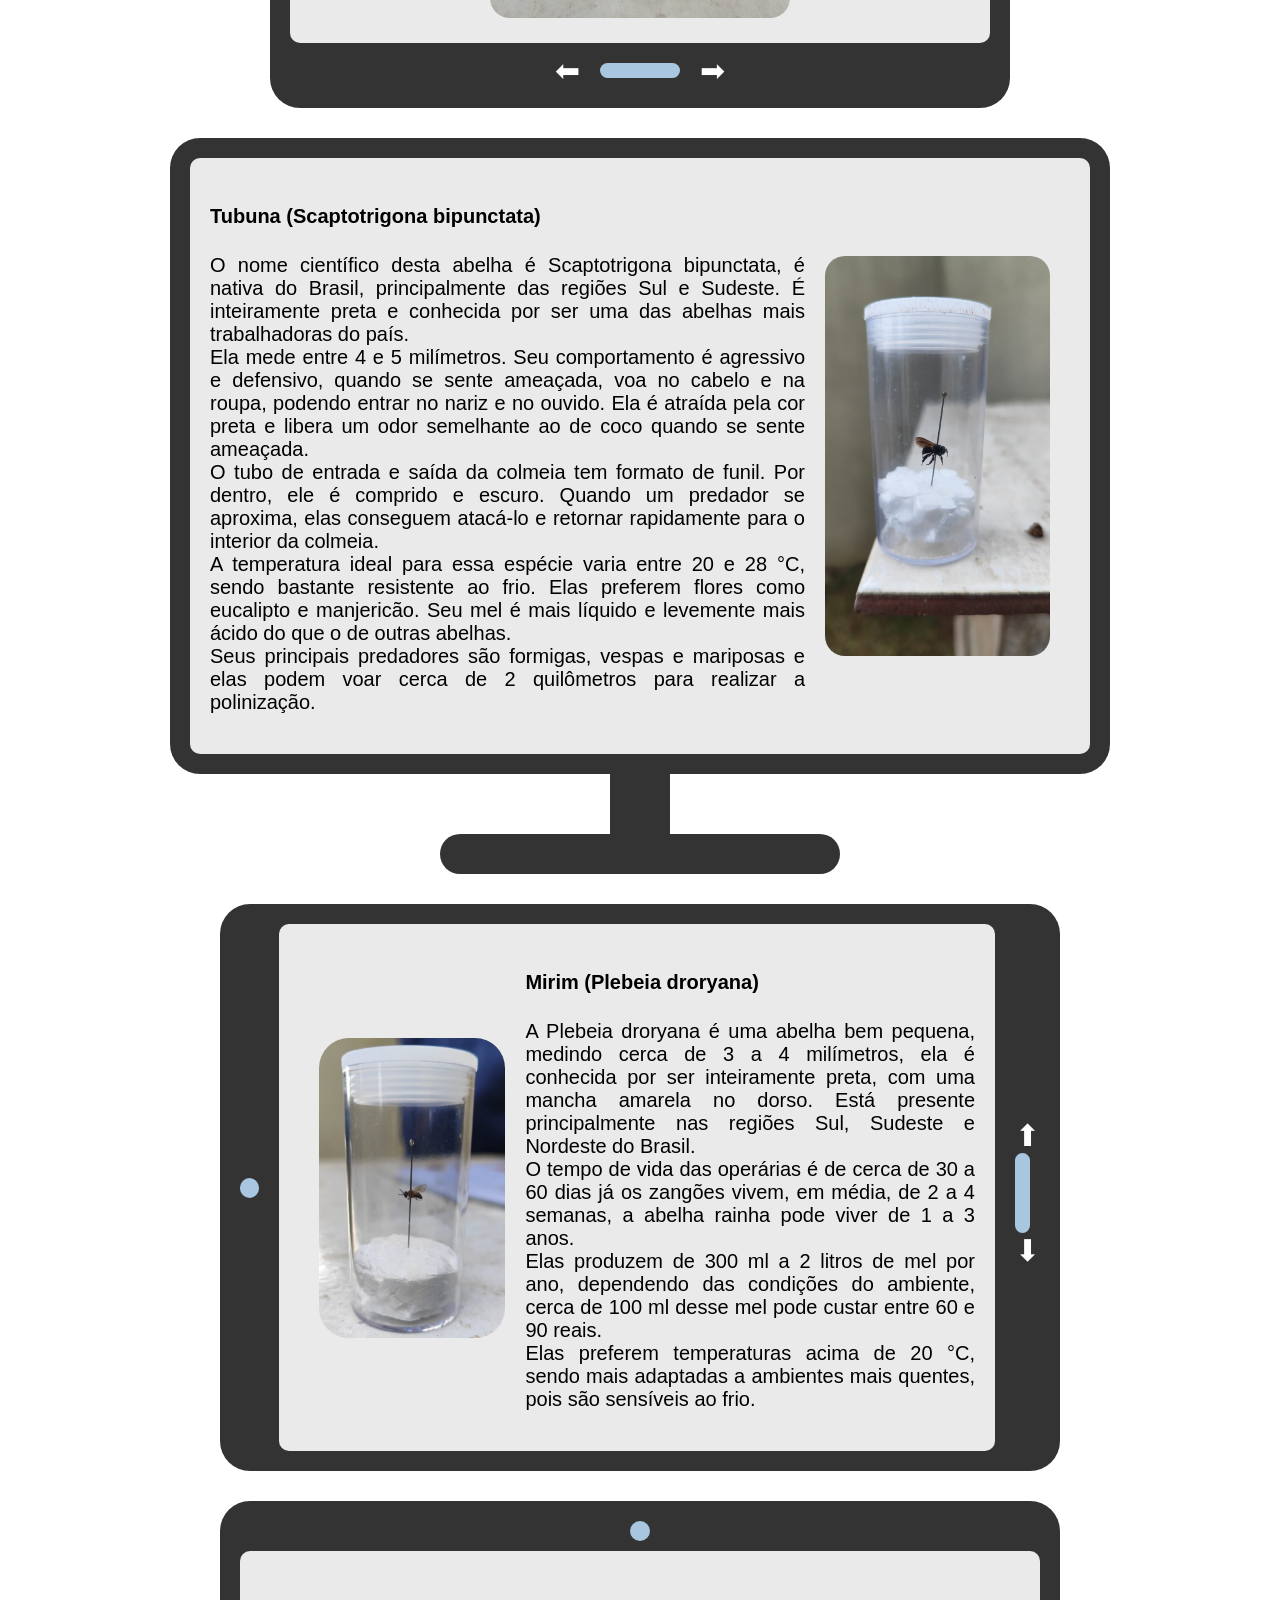
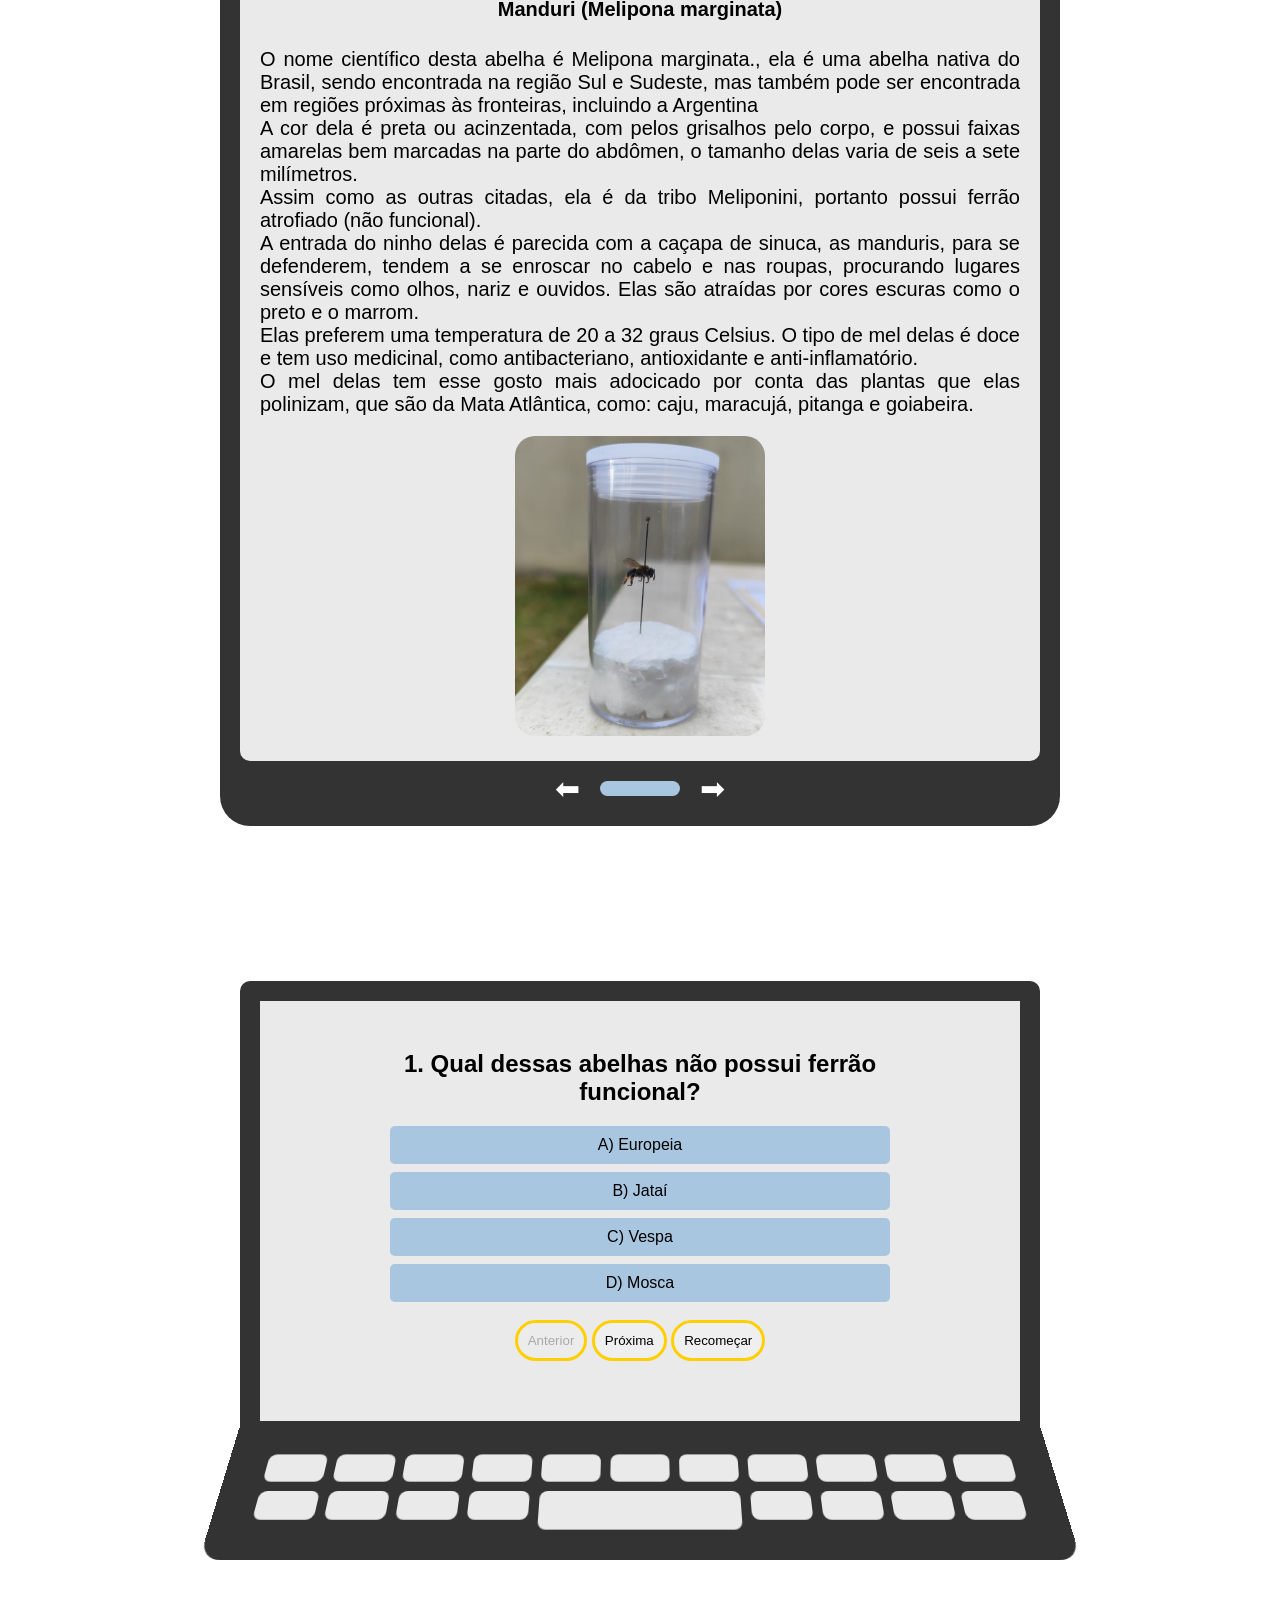
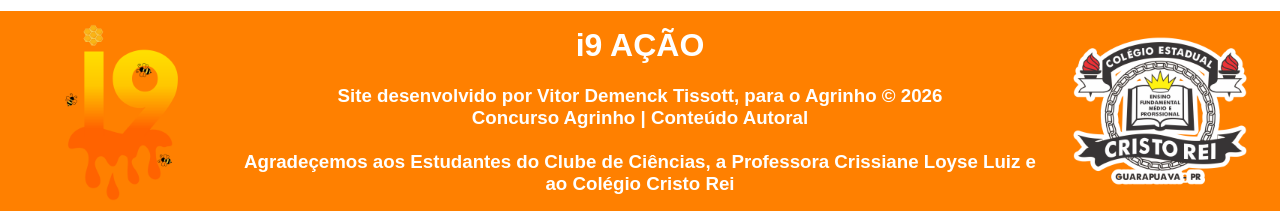
==== commit 02749765: "Add files via upload" ====
--- a/index.html
+++ b/index.html
@@ -2,6 +2,7 @@
 <html lang="pt-br">
 <head>
   <meta charset="UTF-8">
+  <meta name="viewport" content="width=device-width, initial-scale=1.0">
   <title>I9 AÇÃO</title>
   <link rel="stylesheet" href="style.css">
 </head>
@@ -9,8 +10,8 @@
 
 <header>
     <div>
-    <img class="img_colmeia" src="img/colmeia.png" alt="">
-    <img src="img/logo i9.png" alt="">
+    <img class="img_colmeia" src="img/colmeia.png" alt="desenho de uma comleia">
+    <img src="img/I9.png" alt="Logo site i9 ação">
     <h1>I9 AÇÃO</h1>
     </div>
     <div>
@@ -22,16 +23,21 @@
         <label for="idioma_box" class="idioma_botao">Idioma ▼</label>
         <div class="idioma_google">
         <div id="google_tradutior"></div>
-        </div>
-      </nav>
-      <img class="img_colmeia" src="img/colmeia.png" alt="">
+      </div>
+    </nav>
+    <div class="acessibilidade">
+      <button class="fonte-btn" onclick="alterarFonte(1)">A+</button>
+      <button class="fonte-btn" onclick="alterarFonte(-1)">A-</button>
+      <button class="tema-btn" onclick="alternarTema()"> <img class="img_modo-escuro" src="img/modo escuro.svg" alt="imagem modo escuro e modo claro"></button>
+    </div>
+      <img class="img_colmeia" src="img/colmeia.png" alt="desenho de uma comleia">
     </div>
 </header>
 
 <h1>Meliponario Colégio Cristo Rei: A inovação sustentável</h1>
 
 <main class="banner"> 
-  <img src="img/Capa Site.jpeg" alt="imagem principal do meliponario">
+  <img src="img/Capa Site.jpeg" alt="imagem principal do meliponário do Colégio Cristo Rei">
 </main>
 
 <section class="tablet" id="sobre">
@@ -39,13 +45,15 @@
   <article class="tela">
     <p>
       O que é um meliponário? <br>
-      O meliponário é uma área onde há criação com vários enxames de abelhas, da tribo Meliponini, que são abelhas sem ferrão, nativas aqui do Brasil. <br> <br>
+      O meliponário é um espaço destinado à criação de diferentes enxames de abelhas da tribo Meliponini, conhecidas como abelhas sem ferrão, espécies nativas do Brasil. <br> <br>
       Como surgil a ideia de fazer um no Colégio Cristo Rei? <br>
-      A ideia, surgiu há dois anos, com objetivo de fazer um movimento no colégio para a questão ambiental, enfrentamento das mudanças climáticas. Assim queriamos desenvolver algo diferente e que também ajudasse o meio ambiente. Assim pensamos nas abelhinhas nativas, porque é uma forma de preservar a nossa fauna nativa brasileira e também de preservar a flora, porque elas são grandes polinizadoras. Então, elas ajudam na preservação de espécies da nossa Mata Atlântica, algumas até ameaçadas de extinção.
-      E também, além da ideia de criar abelhas, mas também ampliar a área verde do colégio, utilizando plantas da Mata Atlântica. <br> <br>
+      A ideia surgiu há dois anos, com o objetivo de promover, no colégio, ações voltadas à conscientização ambiental e ao enfrentamento das mudanças climáticas. Buscávamos desenvolver um projeto diferenciado, que contribuísse efetivamente para o meio ambiente. <br>
+      Nesse contexto, pensamos nas abelhas nativas sem ferrão como uma forma de preservar a fauna brasileira e também a flora, já que elas desempenham um papel fundamental na polinização. Essas abelhas contribuem diretamente para a preservação de espécies da Mata Atlântica, algumas inclusive ameaçadas de extinção.  <br>
+      Além da criação das abelhas, o projeto também tem como objetivo ampliar as áreas verdes do colégio, utilizando plantas nativas da Mata Atlântica. <br> <br>
       Qual é o benefício das abelhas no meio ambiente e no colégio? <br>
-      Essa grande e importante papel que as abelhas têm, principalmente na polinização, que, ao polinizar essas plantas, acabam aumentando o número de frutos, o que vai nos ajudar no processo ecossistêmico para a captação de alimento para o ser humano, mas principalmente na dispersão dessas sementes pelos animais, o que faz com que essas plantas se dispersem e aumentem a quantidade de espécies e de indivíduos de cada espécie da Mata Atlântica.
-      Além disso, as plantas são grandes captadoras de gás carbônico da atmosfera, através da fotossíntese, e isso ajuda a reduzir o aquecimento global, diminuindo a quantidade de gases de efeito estufa na atmosfera. <br> <br>
+      As abelhas exercem um papel extremamente importante no meio ambiente, especialmente por meio da polinização. Ao polinizarem as plantas, contribuem para o aumento da produção de frutos, favorecendo os processos ecológicos relacionados à alimentação humana e animal. <br>
+      Além disso, a polinização auxilia na dispersão das sementes pelos animais, o que contribui para a ampliação da quantidade de espécies e de indivíduos da Mata Atlântica. <br>
+      Outro aspecto relevante é que as plantas atuam como importantes captadoras de gás carbônico da atmosfera por meio da fotossíntese. Dessa forma, contribuem para a redução do aquecimento global e da concentração de gases de efeito estufa na atmosfera. <br> <br>
       Entrevista com a professora Crissiane coordenadora do clube de ciências Do colégio Cristo Rei.
     </p>
   </article>
@@ -62,7 +70,7 @@
     <p>
       Todos os textos deste site são relatos de apresentações e trabalhos desenvolvidos pela professora Crissiane Loyse Luiz e dos estudantes que participam ativamente do Clube de Ciências do Colégio Estadual Cristo Rei.
     </p>
-    <img src="img/logo clube de ciencias.jpg.jpeg" alt="">
+    <img src="img/logo clube de ciencias.jpg.jpeg" alt="Logo do Clube de Ciências do Colégio Cristo Rei">
   </article>
   <div class="controles_tablet_deitado">
     <span>⬆</span>
@@ -76,13 +84,13 @@
 
 <section class="tablet_2">
   <article class="tela_2">
-    <img src="img/Mandasaia.jpeg" alt="">
-    <div>
-      <h4>Mandasaia (Melipona Quadrifasciata Lepeletier)</h4>
+    <img src="img/Mandasaia.jpeg" alt=" Imagem da abelha Mandaçaia">
+    <div>
+      <h4>Mandaçaia (Melipona quadrifasciata)</h4>
       <p>
-      A Mandasaia é uma abelha nativa do Brasil, principalmente das regiões Sul e Sudeste. O corpo dela possui listras amarelas, com o restante sendo preto. Seu tamanho é de aproximadamente 10 milímetros. <br>
+      A Mandaçaia é uma abelha nativa do Brasil, principalmente das regiões Sul e Sudeste. O corpo dela possui listras amarelas, com o restante sendo preto. Seu tamanho é de aproximadamente 10 milímetros. <br>
       Apesar do seu tamanho, ela é considerada uma abelha muito calma e inofensiva. Caso se sinta ameaçada, pode morder ou vibrar. <br>
-      Seu nome popular é Mandasaia, mas seu nome científico é Melipona quadrifasciata lepeletier. <br>
+      Seu nome popular é Mandaçaia, mas seu nome científico é Melipona quadrifasciata. <br>
       Ela costuma polinizar plantas frutíferas, como laranjeira, tomateiro, goiabeira, acerola e pitanga. <br>
       O mel dela possui propriedades medicinais, antimicrobianas e antioxidantes. <br>
       Seus predadores incluem formigas, mosquitos, aranhas e outras abelhas. <br>
@@ -114,7 +122,7 @@
   <section class="celular">
   <div class="camera"></div>
   <article class="celular_tela">
-    <img src="img/Jatai.jpeg" alt="">
+    <img src="img/Jatai.jpeg" alt="Imagem da abelha Jataí">
   </article>
     <div class="controles">
     <span>⬅</span>
@@ -127,7 +135,7 @@
 <section class="tablet">
   <div class="camera"></div>
   <article class="tela_3">
-    <h4>Mirim Guaçu (Plebeia Remota)</h4>
+    <h4>Mirim Guaçu (Plebeia remota)</h4>
     <p>
     O nome científico dela é Plebeia remota, ela mede de 4 a 8 milímetros e possui coloração preta metálica com riscos amarelos no dorso. A temperatura ideal para seu desenvolvimento varia entre 18 e 26 °C. <br>
     A entrada da colmeia é feita com cera, e operárias guardas ficam na frente para impedir a entrada de predadores, seus principal predadores são formigas, aranhas, lagartos. <br>
@@ -135,7 +143,7 @@
     Produz aproximadamente até centenas de gramas de mel por ano. <br>
     Quando a rainha envelhece, uma das princesas é selecionada e recebe alimentação especial durante o desenvolvimento, o que faz com que seu abdômen se desenvolva mais e ela se diferencie das operárias.
     </p>
-    <img src="img/Marin guasu.jpeg" alt="">
+    <img src="img/Marin guasu.jpeg" alt="Imagem da abelha Mirim Guaçu">
   </article>
   <div class="controles">
     <span>⬅</span>
@@ -156,7 +164,7 @@
       Seus principais predadores são formigas, vespas e mariposas e elas podem voar cerca de 2 quilômetros para realizar a polinização.
     </p>
     </div>
-    <img src="img/Tubuna.jpeg" alt="">
+    <img src="img/Tubuna.jpeg" alt="Imagem da abelha Tubuna">
   </article>
 </section>
 
@@ -168,7 +176,7 @@
 <section class="tablet_deitado_2">
   <div class="camera_tablet_deitado"></div>
   <article class="tela_deitado_2">
-    <img src="img/Mirin droriana.JPG" alt="">
+    <img src="img/Mirin droriana.JPG" alt="Imagem da abelha Mirim">
     <div>
       <h4>Mirim (Plebeia droryana)</h4>
       <p>
@@ -189,7 +197,7 @@
 <section class="tablet_4">
   <div class="camera"></div>
   <article class="tela_4">
-    <h4>Manduri (Melipona Marginata)</h4>
+    <h4>Manduri (Melipona marginata)</h4>
     <p>
     O nome científico desta abelha é Melipona marginata., ela é uma abelha nativa do Brasil, sendo encontrada na região Sul e Sudeste, mas também pode ser encontrada em regiões próximas às fronteiras, incluindo a Argentina <br>
     A cor dela é preta ou acinzentada, com pelos grisalhos pelo corpo, e possui faixas amarelas bem marcadas na parte do abdômen, o tamanho delas varia de seis a sete milímetros. <br>
@@ -198,7 +206,7 @@
     Elas preferem uma temperatura de 20 a 32 graus Celsius. O tipo de mel delas é doce e tem uso medicinal, como antibacteriano, antioxidante e anti-inflamatório. <br>
     O mel delas tem esse gosto mais adocicado por conta das plantas que elas polinizam, que são da Mata Atlântica, como: caju, maracujá, pitanga e goiabeira.
   </p>
-    <img src="img/Manduri.jpeg" alt="">
+    <img src="img/Manduri.jpeg" alt="Imagem da abelha Manduri">
   </article>
   <div class="controles">
     <span>⬅</span>
@@ -233,7 +241,7 @@
 </section>
 
 <footer>
-  <img src="img/i9.png" alt="">
+  <img src="img/i9.png" alt="Logo site i9 ação no rodapé">
   <div>
     <h1>i9 AÇÃO</h1> 
     <h3>Site desenvolvido por Vitor Demenck Tissott, para o Agrinho © 2026 
@@ -241,7 +249,7 @@
     <br>
     <br> Agradeçemos aos Estudantes do Clube de Ciências, a Professora Crissiane Loyse Luiz e ao Colégio Cristo Rei</h3>
   </div>
-  <img src="img/logo cristo rei.png" alt="">
+  <img src="img/logo cristo rei.png" alt="Logo do Colégio Estadual Cristo Rei">
 </footer>
 
 <script src="script.js"></script>
--- a/style.css
+++ b/style.css
@@ -9,6 +9,7 @@
   --branco: white;
   --preto: black;
 }
+
 body {
   background-image: var(--cor-fundo);
   background-repeat: no-repeat;
@@ -35,6 +36,7 @@
 
 header img{
   width: 50px;
+  display: block;
 }
 
 .img_colmeia{
@@ -59,7 +61,7 @@
 }
 
 .idioma_botao {
-  color: white;
+  color: var(--branco);
   padding: 8px 12px;
   cursor: pointer;
   border-radius: 5px;
@@ -82,6 +84,39 @@
   display: block;
 }
 
+.acessibilidade{
+  display:flex;
+  gap:10px;
+  align-items:center;
+}
+
+.fonte-btn,
+.tema-btn{
+  background-color: var(--branco);
+  color: var(--preto);
+  border: none;
+  padding: 6px 10px;
+  margin-left: 8px;
+  border-radius: 5px;
+  cursor: pointer;
+  font-weight: bold;
+  transition: 0.3s;
+}
+
+.fonte-btn:hover,
+.tema-btn:hover{
+  background-color: var(--cor-rodapé);
+  color: var(--branco);
+}
+
+.tema-btn:hover .img_modo-escuro{
+    filter: brightness(0) invert(1);
+}
+
+.img_modo-escuro{
+  width: 20px;
+}
+
 h1 {
   margin-top: 20px;
 }
@@ -121,7 +156,8 @@
   padding: 20px;
   border-radius: 10px;
   text-align: center;
-  height: 800px;
+  min-height: 800px;
+  height: auto;
   font-size: 20px;
   align-items: center;
 }
@@ -167,6 +203,7 @@
   height: 20px;
   background-color: var(--cor-camera);
   border-radius: 50%;
+  display: block;
 }
 
 .tela_deitado{
@@ -176,7 +213,8 @@
   padding: 20px;
   border-radius: 10px;
   text-align: center;
-  height: 400px;
+  min-height: 400px;
+  height: auto;
   width: 700px;
   overflow-y: auto;
   font-size: 20px;
@@ -224,7 +262,8 @@
   margin: 20px;
   border-radius: 10px;
   text-align: center;
-  height: 600px;
+  min-height: 600px;
+  height: auto;
   width: 750px;
   font-size: 20px;
   align-items: center;
@@ -261,7 +300,8 @@
   padding: 20px;
   border-radius: 10px;
   text-align: center;
-  height: 550px;
+  min-height: 550px;
+  height: auto;
   font-size: 20px;
   align-items: center;
 }
@@ -281,7 +321,8 @@
   padding: 20px;
   border-radius: 10px;
   text-align: center;
-  height: 800px;
+  min-height: 800px;
+  height: auto;
   font-size: 20px;
   align-items: center;
 }
@@ -314,7 +355,8 @@
   padding: 20px;
   border-radius: 10px;
   text-align: justify;
-  height: 550px;
+  min-height: 550px;
+  height: auto;
   font-size: 20px;
   align-items: center;
 }
@@ -334,7 +376,6 @@
   display: flex;
   flex-direction: column;
   align-items: center;
-  
   margin-top: -50px;
 }
 
@@ -370,7 +411,8 @@
   padding: 20px;
   border-radius: 10px;
   text-align: center;
-  height: 400px;
+  min-height: 400px;
+  height: auto;
   width: 700px;
   font-size: 20px;
   align-items: center;
@@ -399,7 +441,8 @@
   padding: 20px;
   border-radius: 10px;
   text-align: center;
-  height: 800px;
+  min-height: 600px;
+  height: auto;
   font-size: 20px;
   align-items: center;
 }
@@ -430,8 +473,9 @@
 
 .conteudo {
   background: var(--cor-tela);
-  padding: 10px;
-  height: 400px;
+  padding: 10px;    
+  min-height:400px;
+  height:auto;
   color: var(--preto);
   text-align: justify;
 }
@@ -514,4 +558,238 @@
 
 footer h3{
   width: 800px;
-}+}
+
+/*  MODO ESCURO  */
+
+body.modo-escuro{
+  background: #1a1a1a;
+  color: white;
+}
+
+body.modo-escuro header{
+  background-color: var(--cor-tablet);
+}
+
+body.modo-escuro footer{
+  background-color: var(--cor-tablet);
+}
+
+body.modo-escuro .tela,
+body.modo-escuro .tela_2,
+body.modo-escuro .tela_3,
+body.modo-escuro .tela_4,
+body.modo-escuro .tela_tv,
+body.modo-escuro .tela_deitado,
+body.modo-escuro .tela_deitado_2,
+body.modo-escuro .conteudo,
+body.modo-escuro .celular_tela{
+  background-color: var(--cor-tablet);
+  color: var(--branco);
+}
+
+body.modo-escuro .tablet,
+body.modo-escuro .tablet_2,
+body.modo-escuro .tablet_4,
+body.modo-escuro .tablet_deitado,
+body.modo-escuro .tablet_deitado_2,
+body.modo-escuro .tv, 
+body.modo-escuro .base_tv, 
+body.modo-escuro .pe_tv,
+body.modo-escuro .tela_notebook,
+body.modo-escuro .celular, 
+body.modo-escuro .base_notebook {
+    background-color: var(--preto);
+}
+
+body.modo-escuro .resposta{
+  background-color: #555;
+  color: var(--branco);
+}
+
+body.modo-escuro nav a{
+  color: var(--branco);
+}
+
+img{
+  max-width: 100%;
+  height: auto;
+}
+
+@media (max-width: 768px){
+
+  header{
+    display:flex;
+    flex-direction:column;
+    align-items:center;
+    justify-content:center;
+    padding:15px 10px;
+    height:auto;
+    gap:15px;
+  }
+
+  header div{
+    display:flex;
+    align-items:center;
+    justify-content:center;
+    flex-wrap:wrap;
+    width:100%;
+  }
+
+  header h1{
+    font-size:2rem;
+    padding-left:10px;
+  }
+
+  header .img_colmeia{
+    display: none;
+  }
+
+  .img_colmeia{
+    width:55px;
+  }
+
+  nav{
+    display:flex;
+    justify-content:center;
+    align-items:center;
+    flex-wrap:wrap;
+    gap:20px;
+    width:100%;
+  }
+
+  nav a{
+    margin:0;
+    font-size:18px;
+  }
+
+  .idioma_botao{
+    font-size:18px;
+    padding:5px;
+  }
+
+  .idioma_google {
+  position: absolute;
+  right: 10vw;
+  top: 13vw;
+  padding: 5px;
+  margin-top: 100px;
+  width: 80%;
+}
+
+  .fonte-btn,
+  .tema-btn{
+    padding:8px 12px;
+    margin:0;
+  }
+
+  .banner img{
+    width: 90%;
+    height: auto;
+  }
+
+  .tablet,
+  .tablet_2,
+  .tablet_4,
+  .tablet_deitado,
+  .tablet_deitado_2,
+  .tv,
+  .notebook,
+  .celular{
+    width: 80%;
+  }
+
+  .tela,
+  .tela_3,
+  .tela_4{
+    height: auto;
+  }
+
+  .tela_2,
+  .tela_tv,
+  .tela_deitado,
+  .tela_deitado_2{
+    flex-direction: column;
+    height: auto;
+    width: auto;
+  }
+
+  .camera_tablet_deitado, .controles_tablet_deitado{
+  display: none;
+  }
+
+  .tela_2{
+    padding: 15px;
+  }
+
+  .tela_2 p{
+    width: auto;
+    padding: 0;
+    text-align: left;
+  }
+
+  .celulares{
+    flex-direction: column;
+    margin: 10px;
+  }
+
+  .celular{
+    margin: 15px auto;
+    width: auto;
+  }
+
+  .celular_tela{
+    height: auto;
+  }
+
+  .tela_tv img,
+  .tela_2 img,
+  .tela_deitado img,
+  .tela_deitado_2 img{
+    width: 100%;
+    max-width: 300px;
+    height: auto;
+    margin: 10px auto;
+  }
+
+  .base{
+    display: none;
+  }
+
+  .quiz{
+    width: 95%;
+    box-sizing: border-box;
+  }
+
+  .conteudo{
+    height: auto;
+    min-height: 400px;
+  }
+
+  .notebook{
+    width: 80%;
+  }
+
+  .base_notebook{
+    width: 85vw;
+    margin-left: -10px;
+    margin-top: -25px;
+    box-sizing: border-box;
+  }
+
+   footer{
+    flex-direction: column;
+    height: auto;
+    padding: 20px;
+    text-align: center;
+  }
+
+
+  footer h3{
+    width: auto;
+  }
+
+  footer img{
+    width: 200px;
+  }
+}
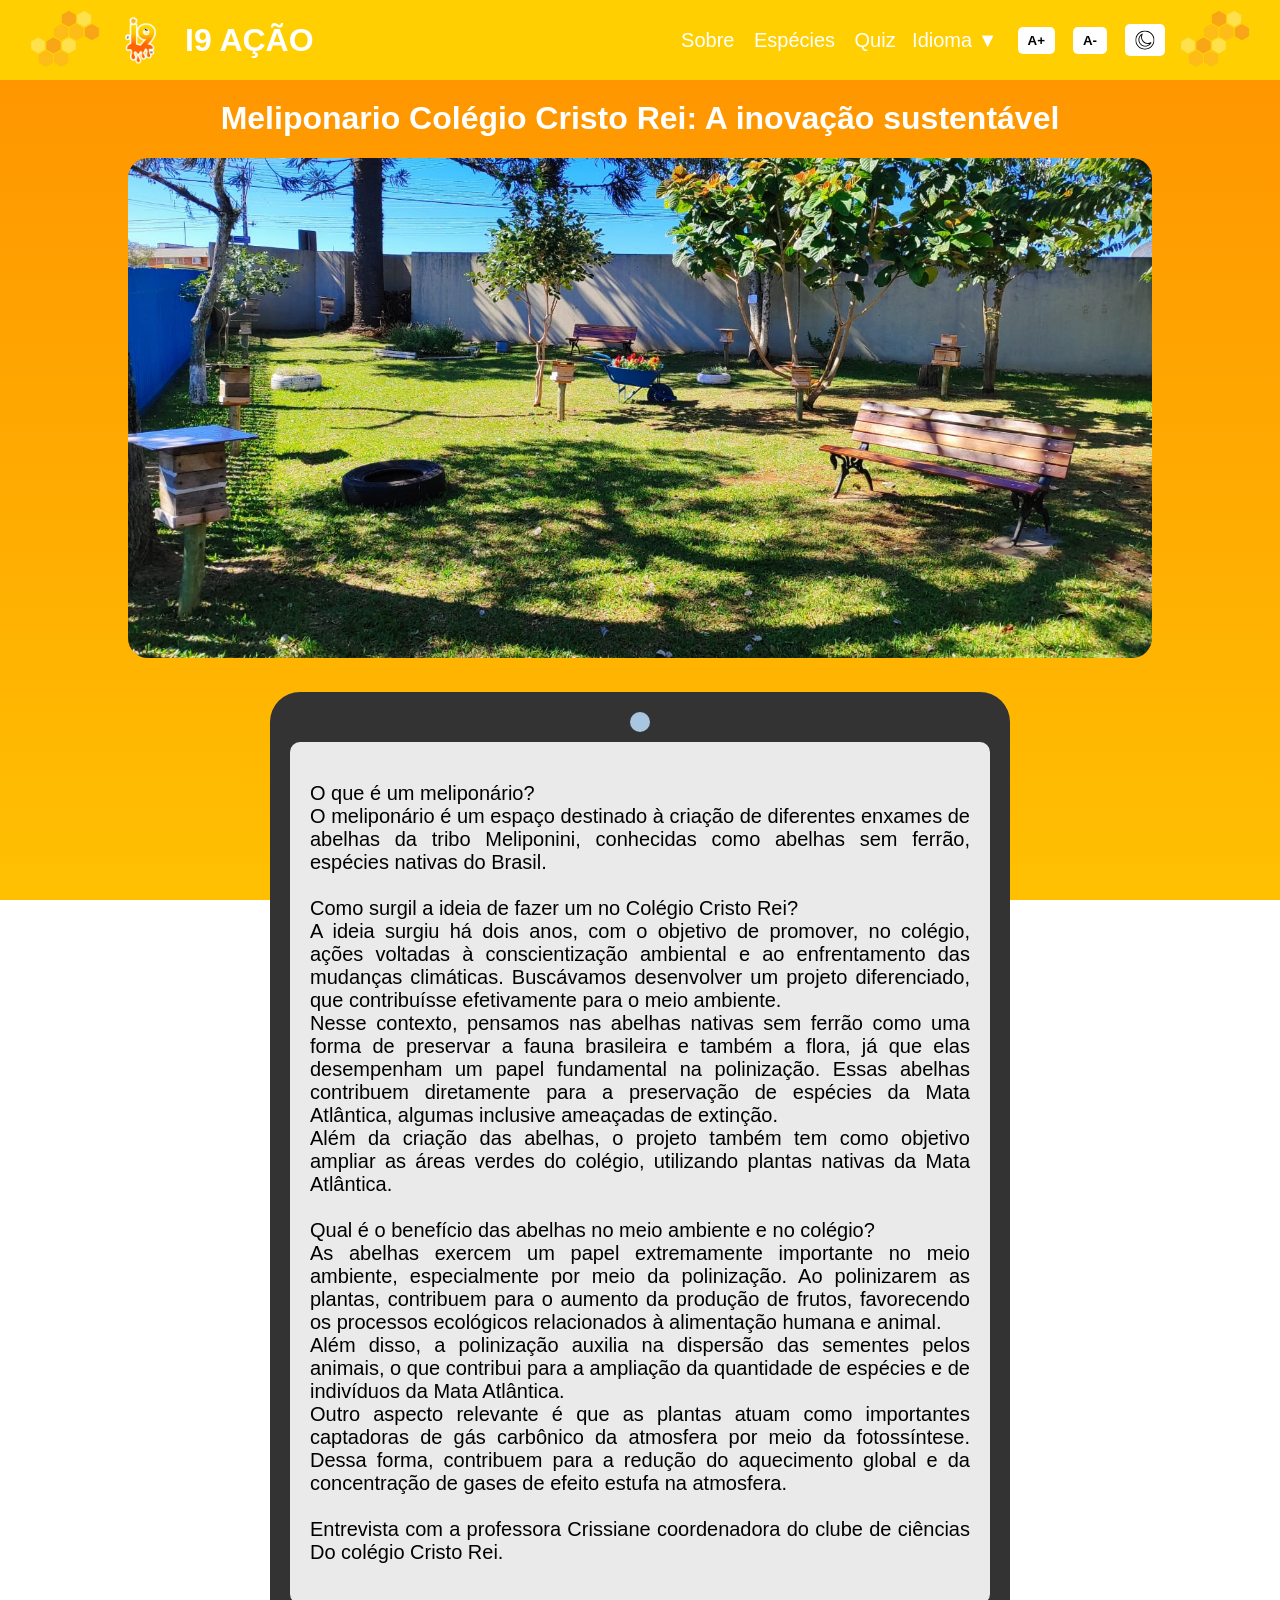
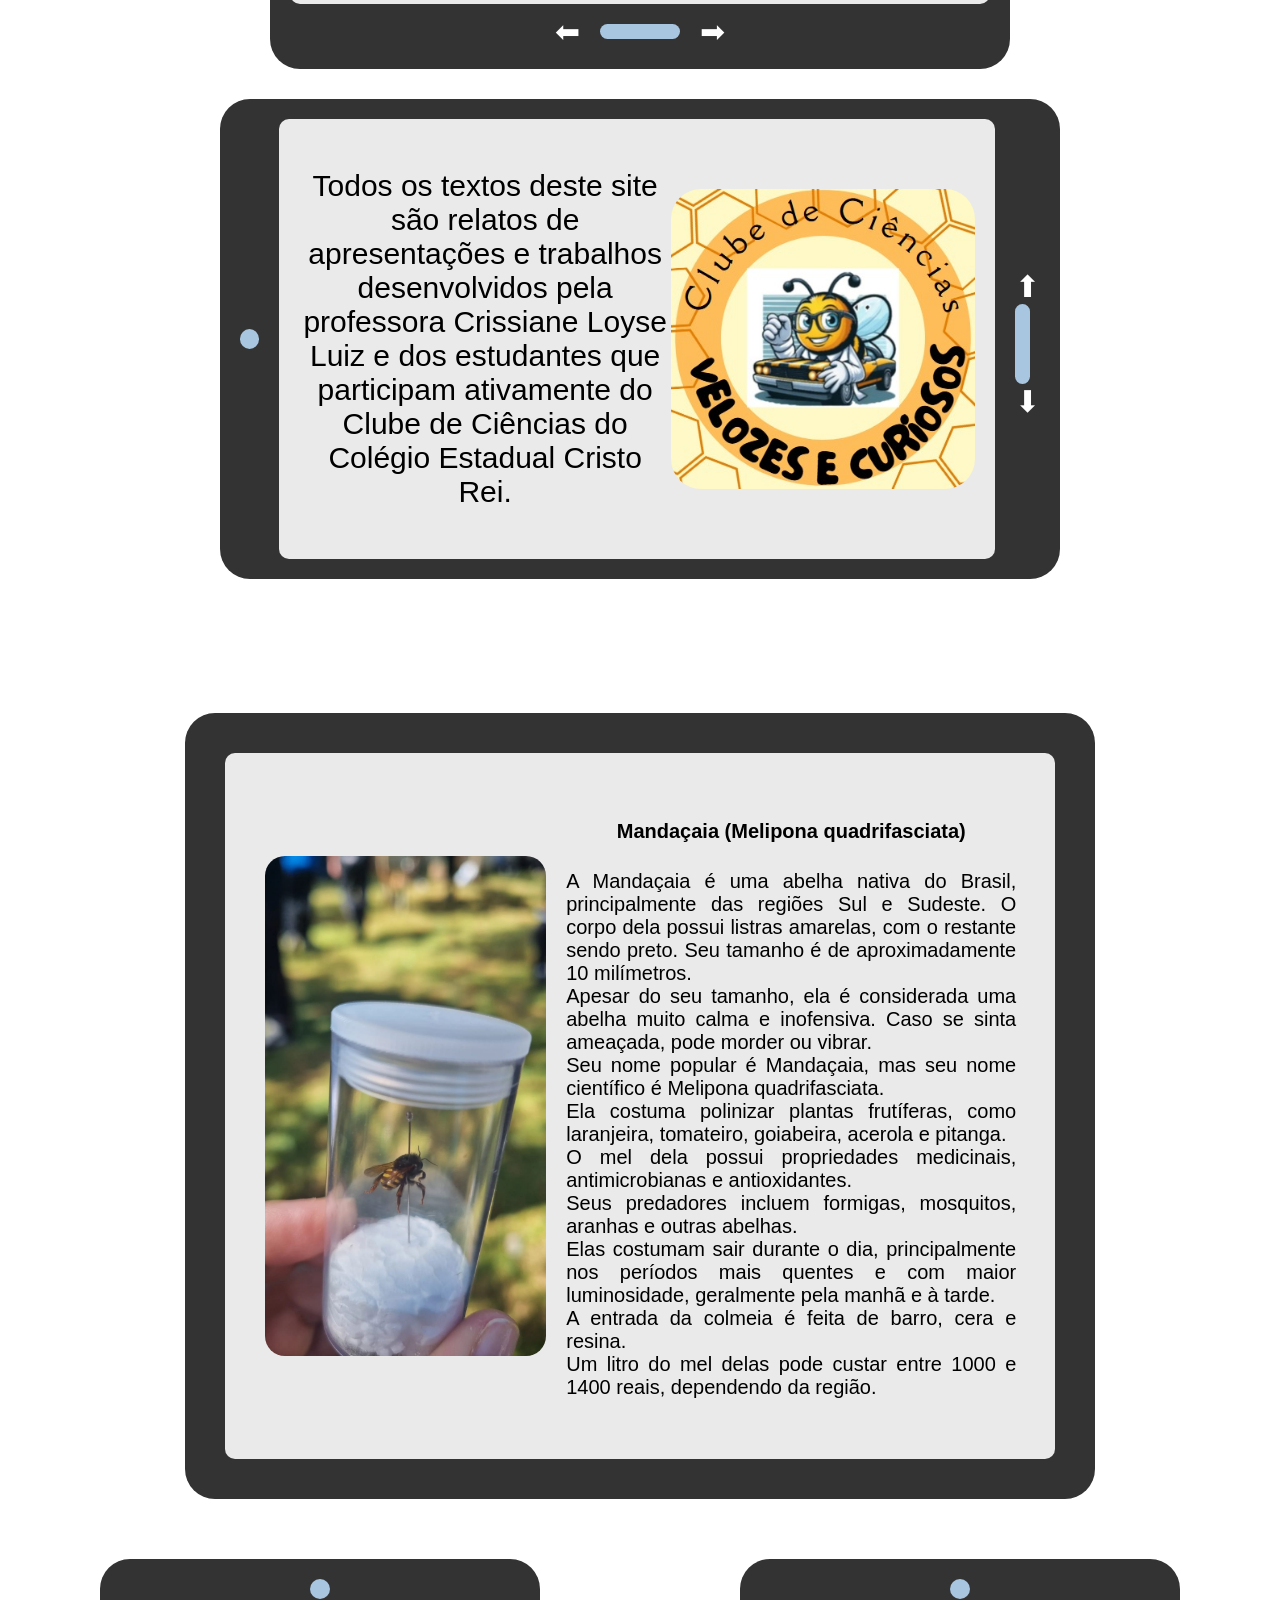
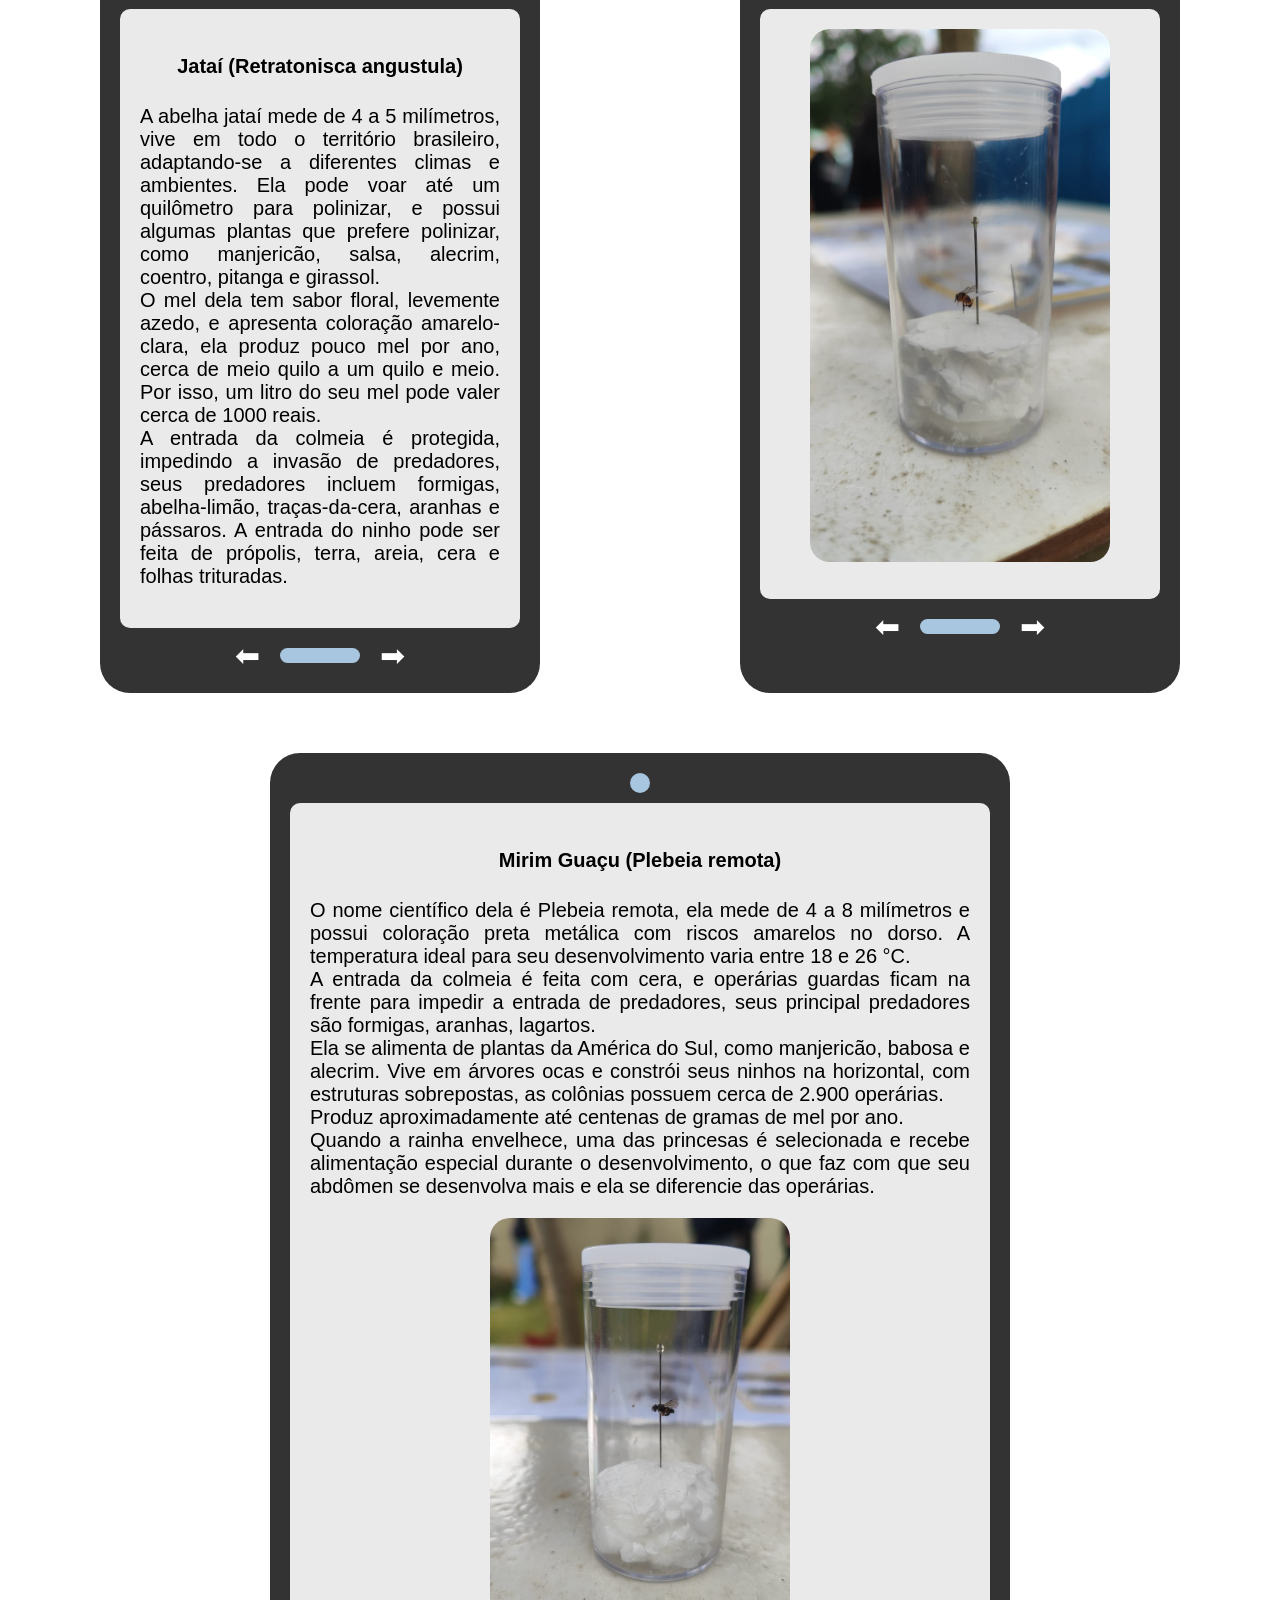
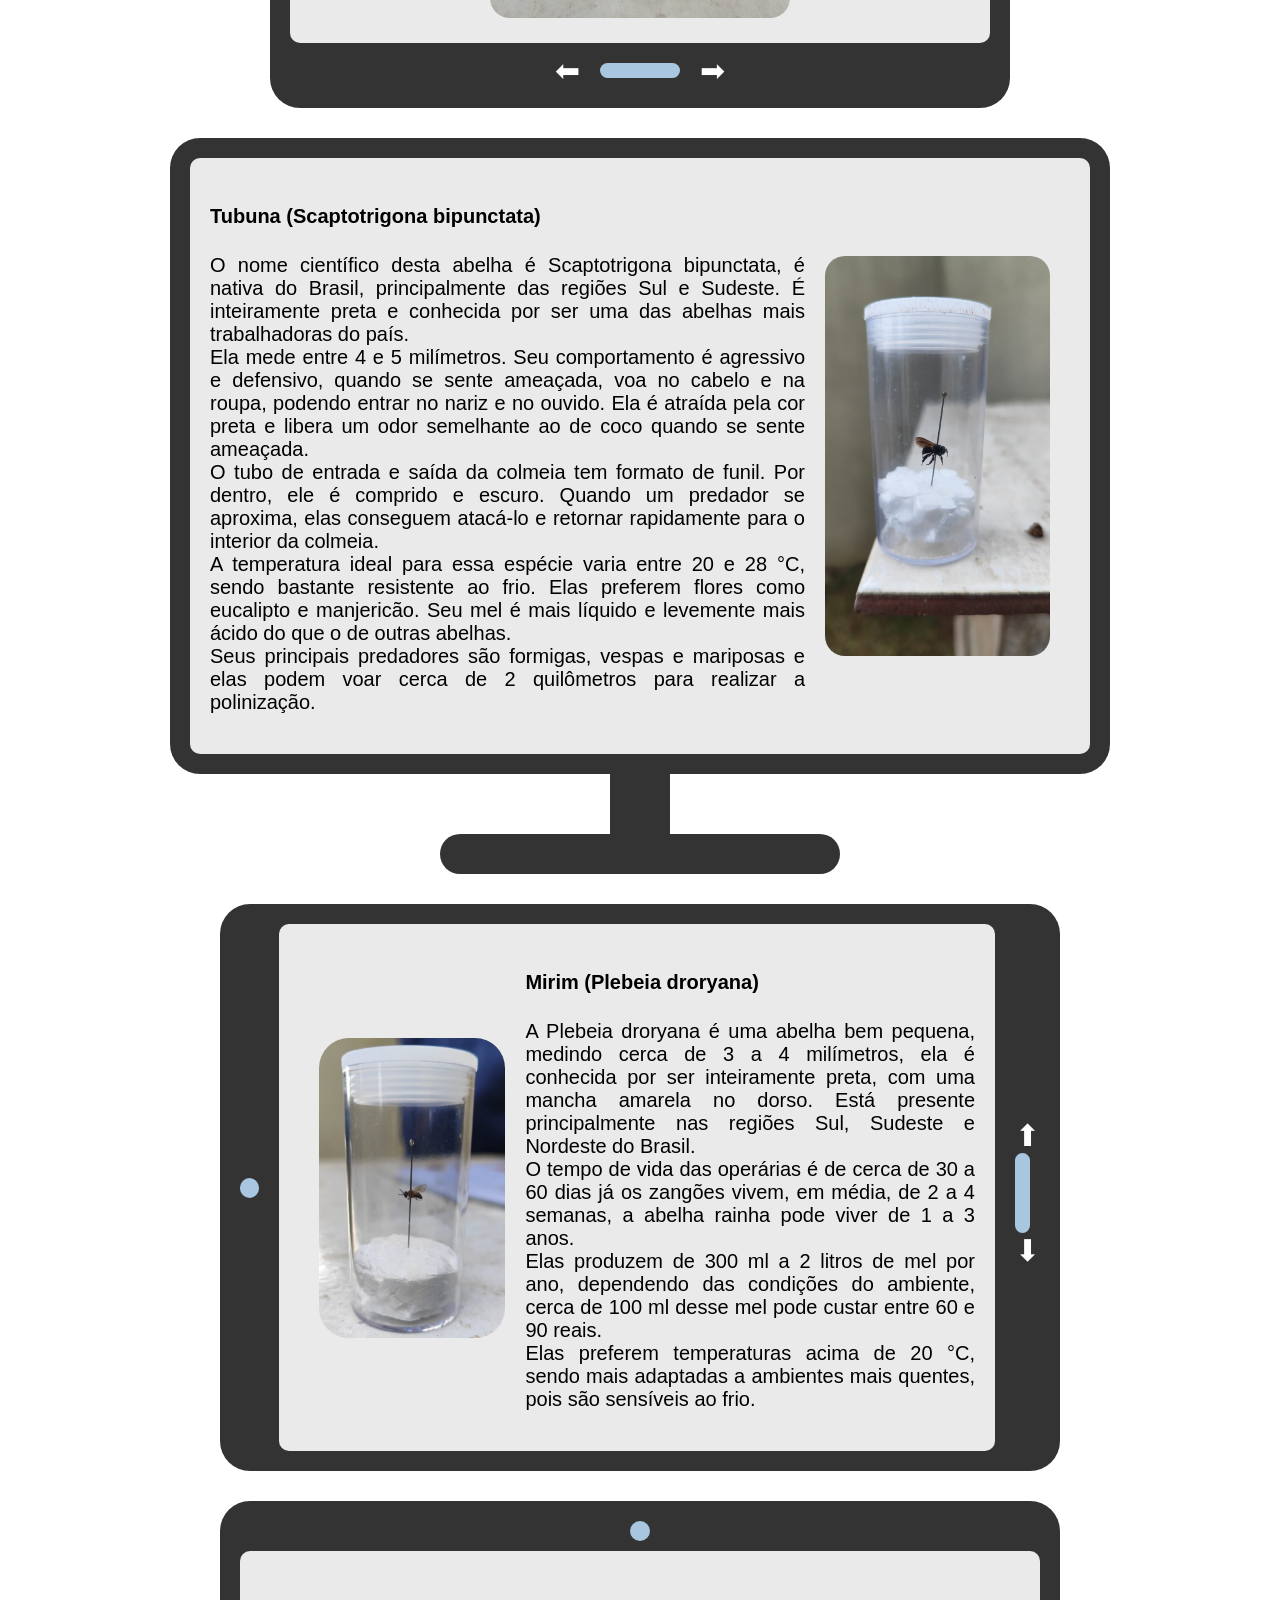
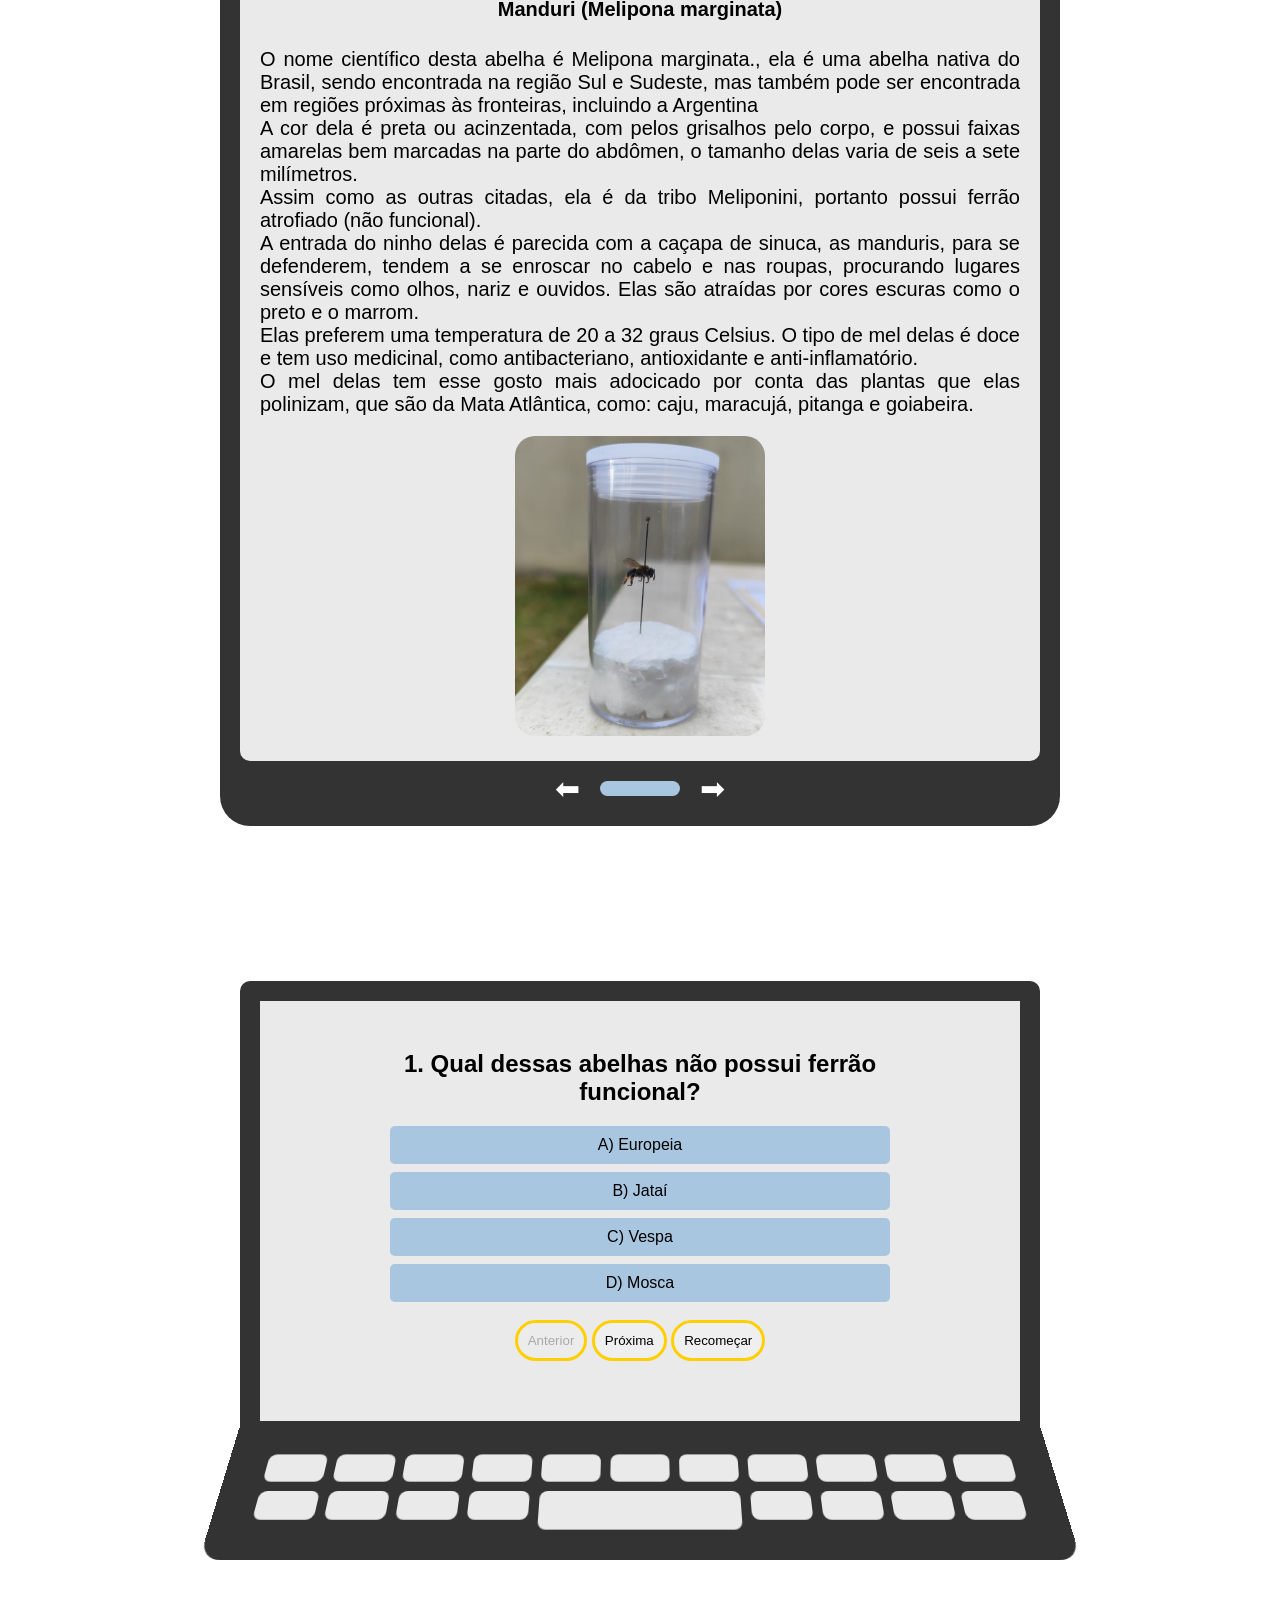
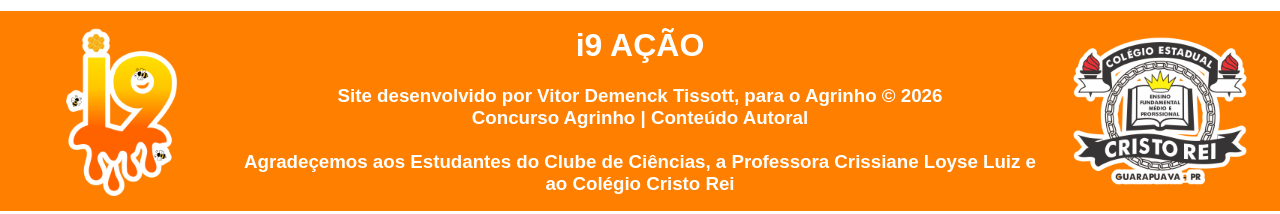
==== commit 76065368: "Atualização" ====
--- a/index.html
+++ b/index.html
@@ -241,7 +241,7 @@
 </section>
 
 <footer>
-  <img src="img/i9.png" alt="Logo site i9 ação no rodapé">
+  <img src="img/I9.png" alt="Logo site i9 ação no rodapé">
   <div>
     <h1>i9 AÇÃO</h1> 
     <h3>Site desenvolvido por Vitor Demenck Tissott, para o Agrinho © 2026 
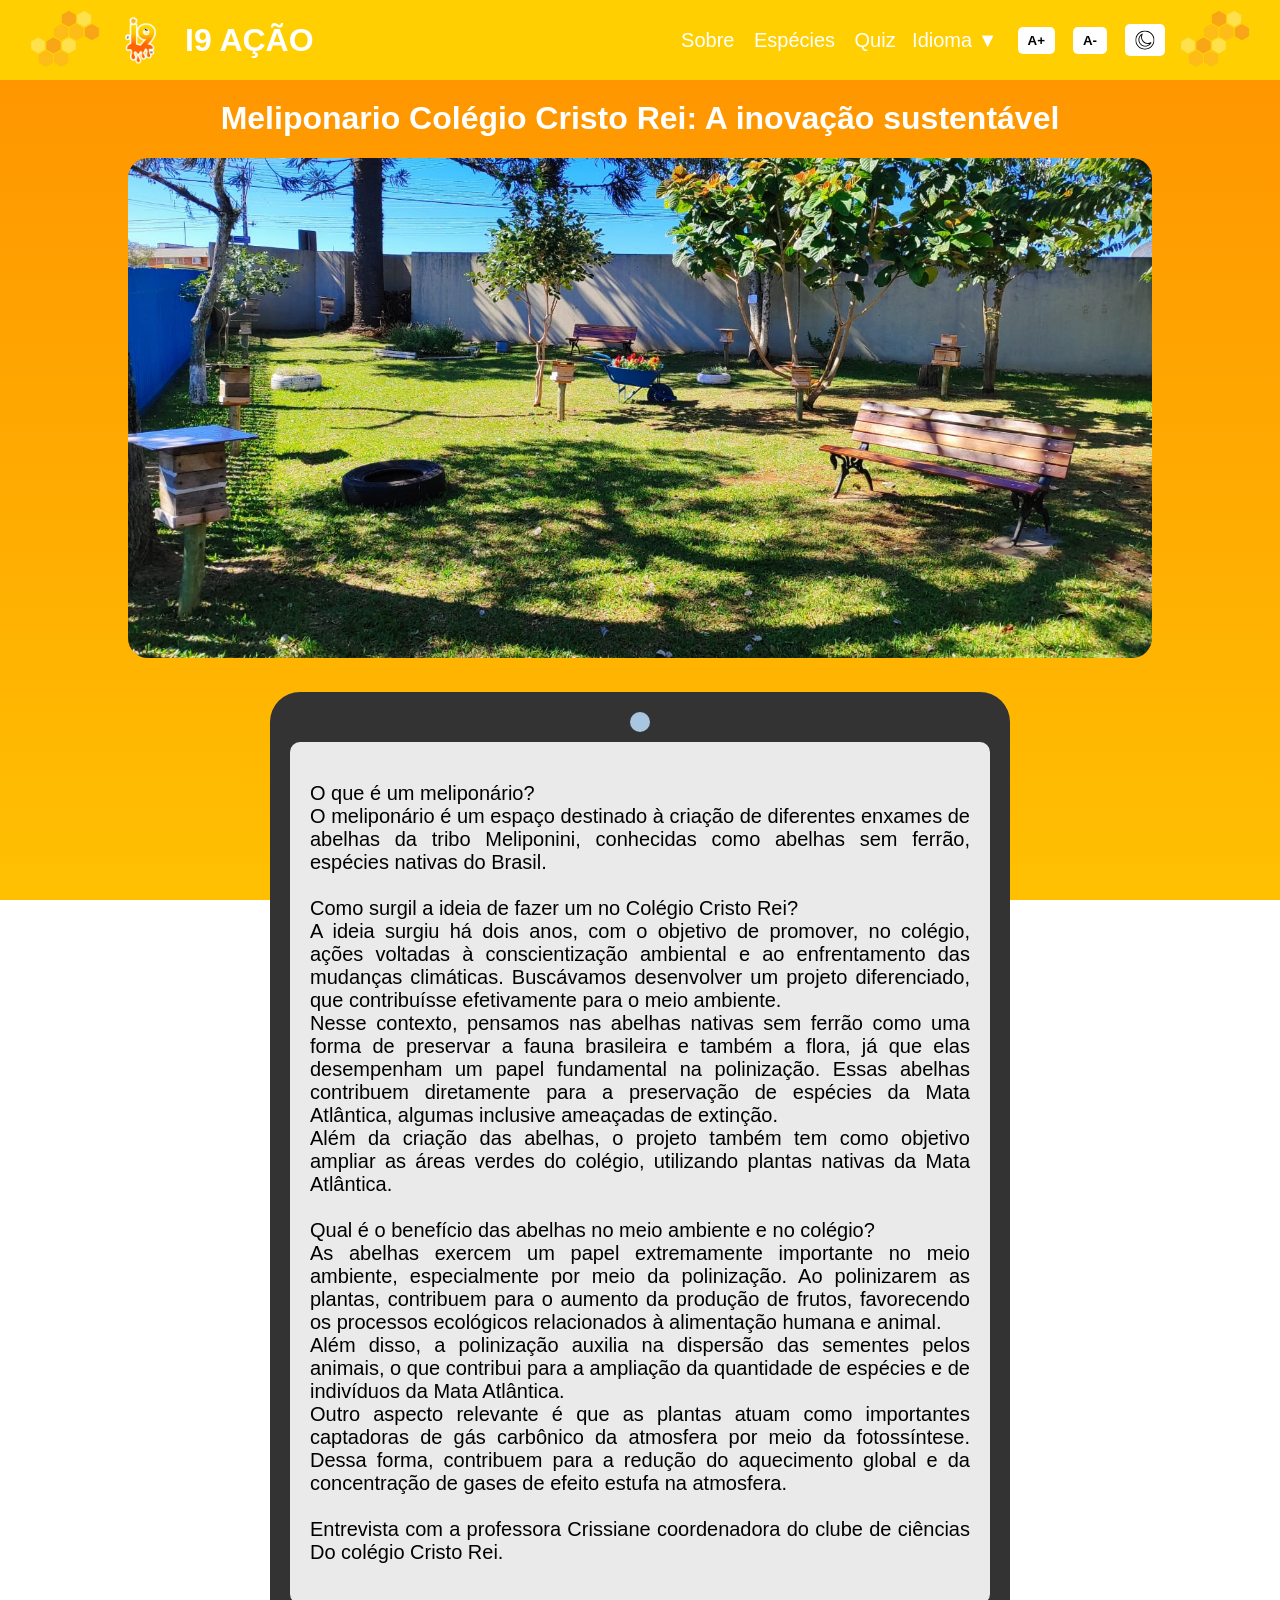
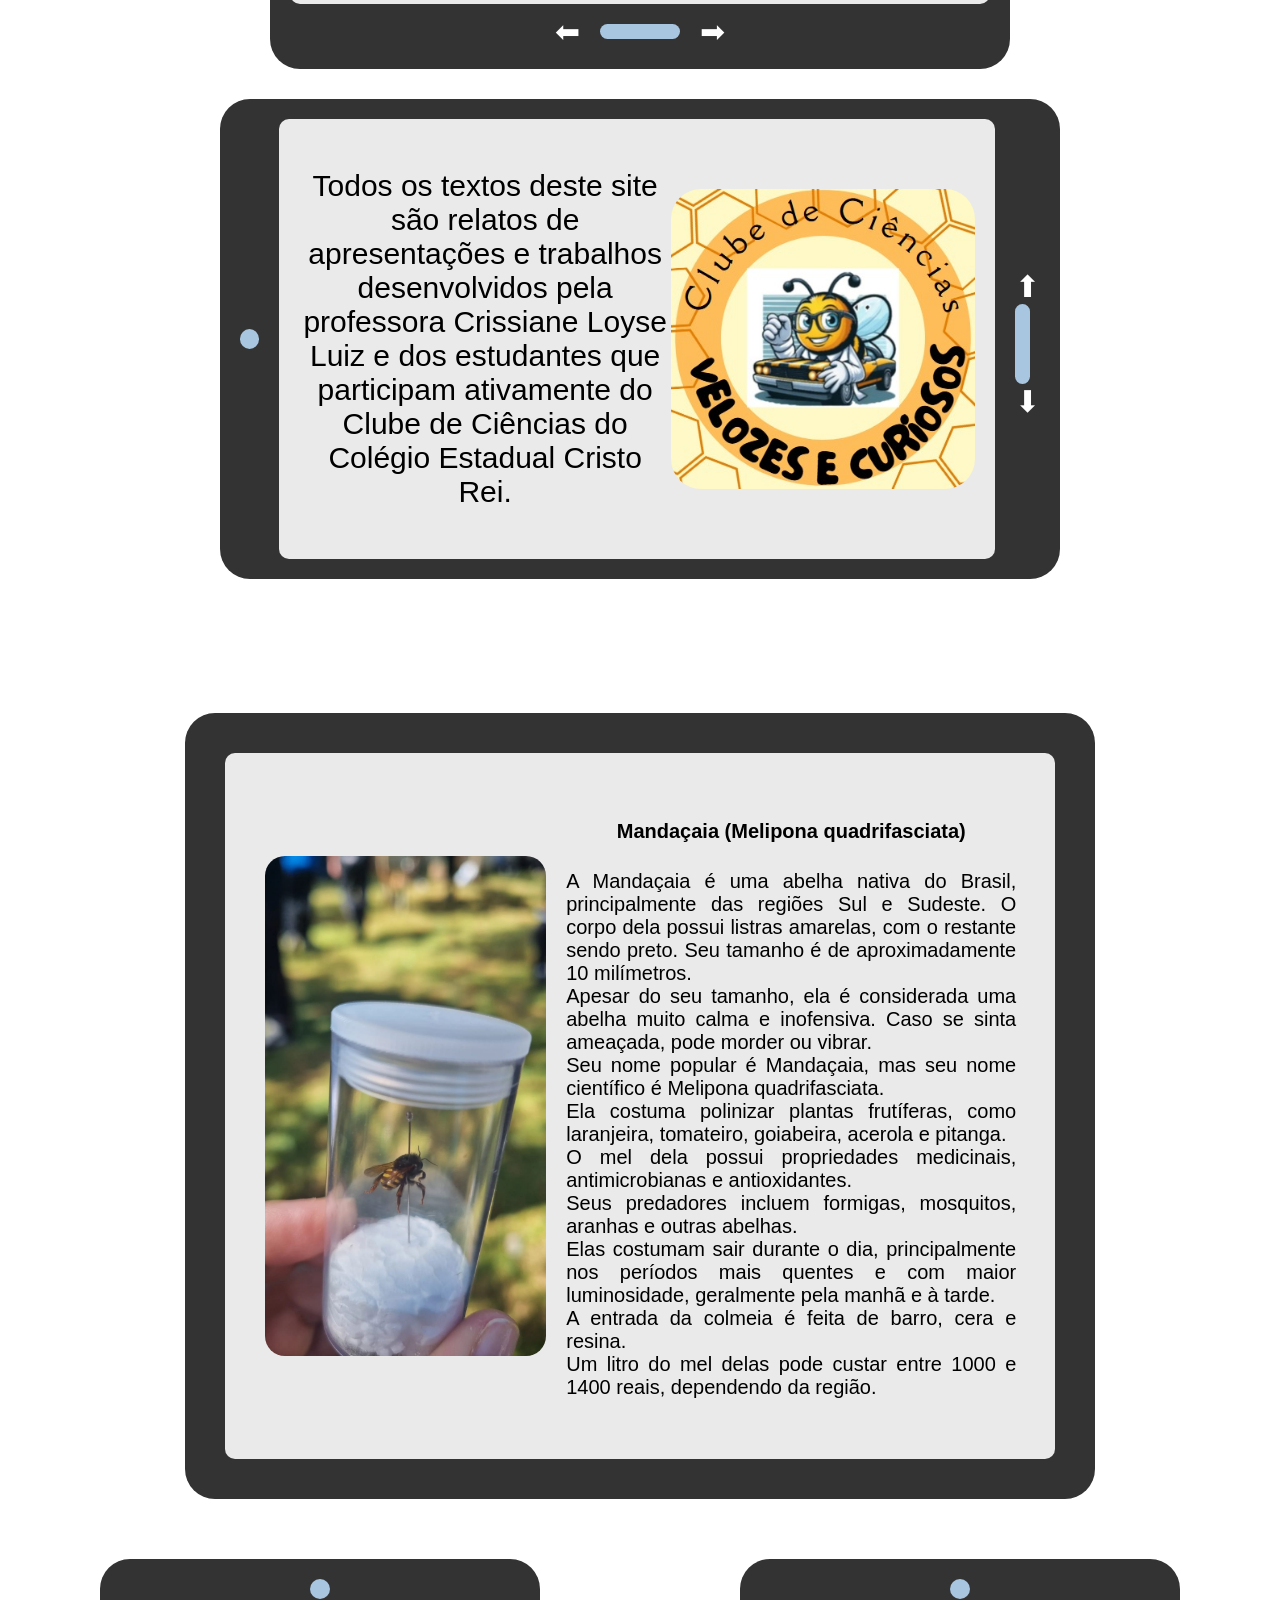
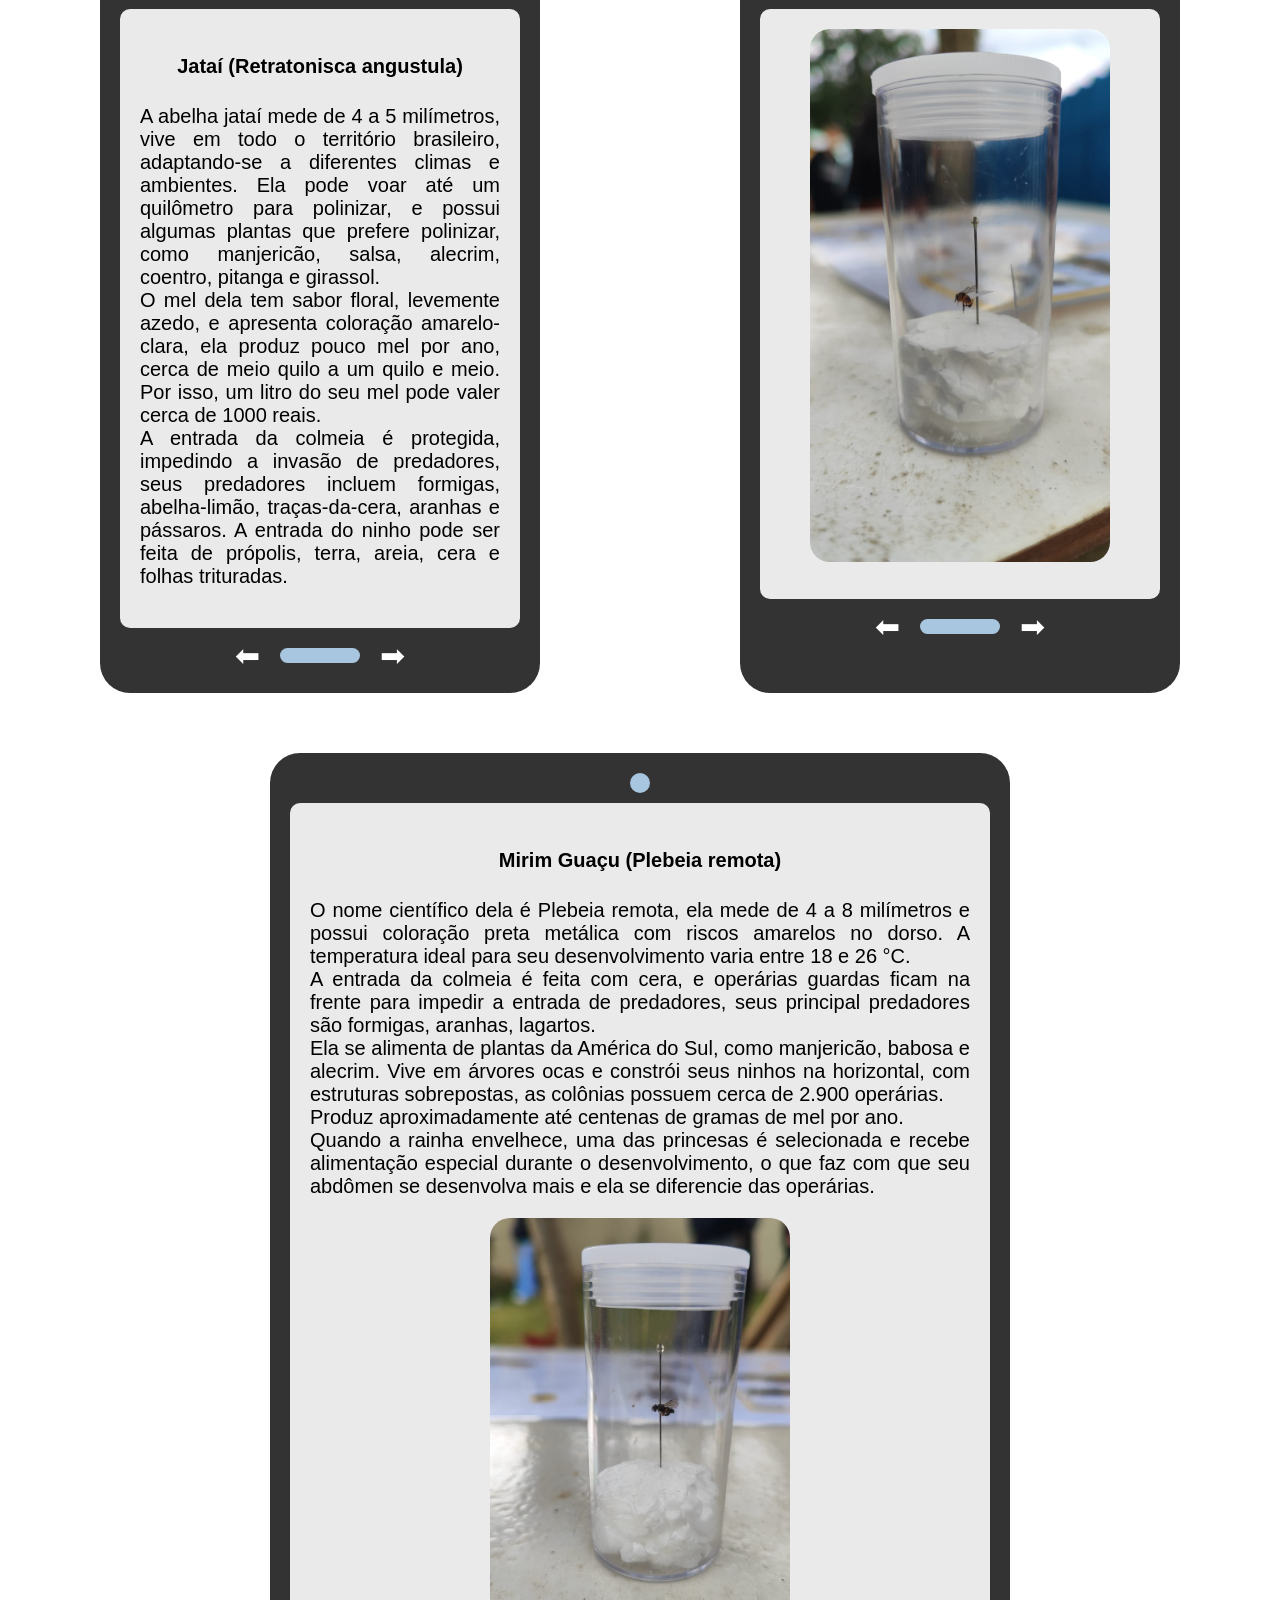
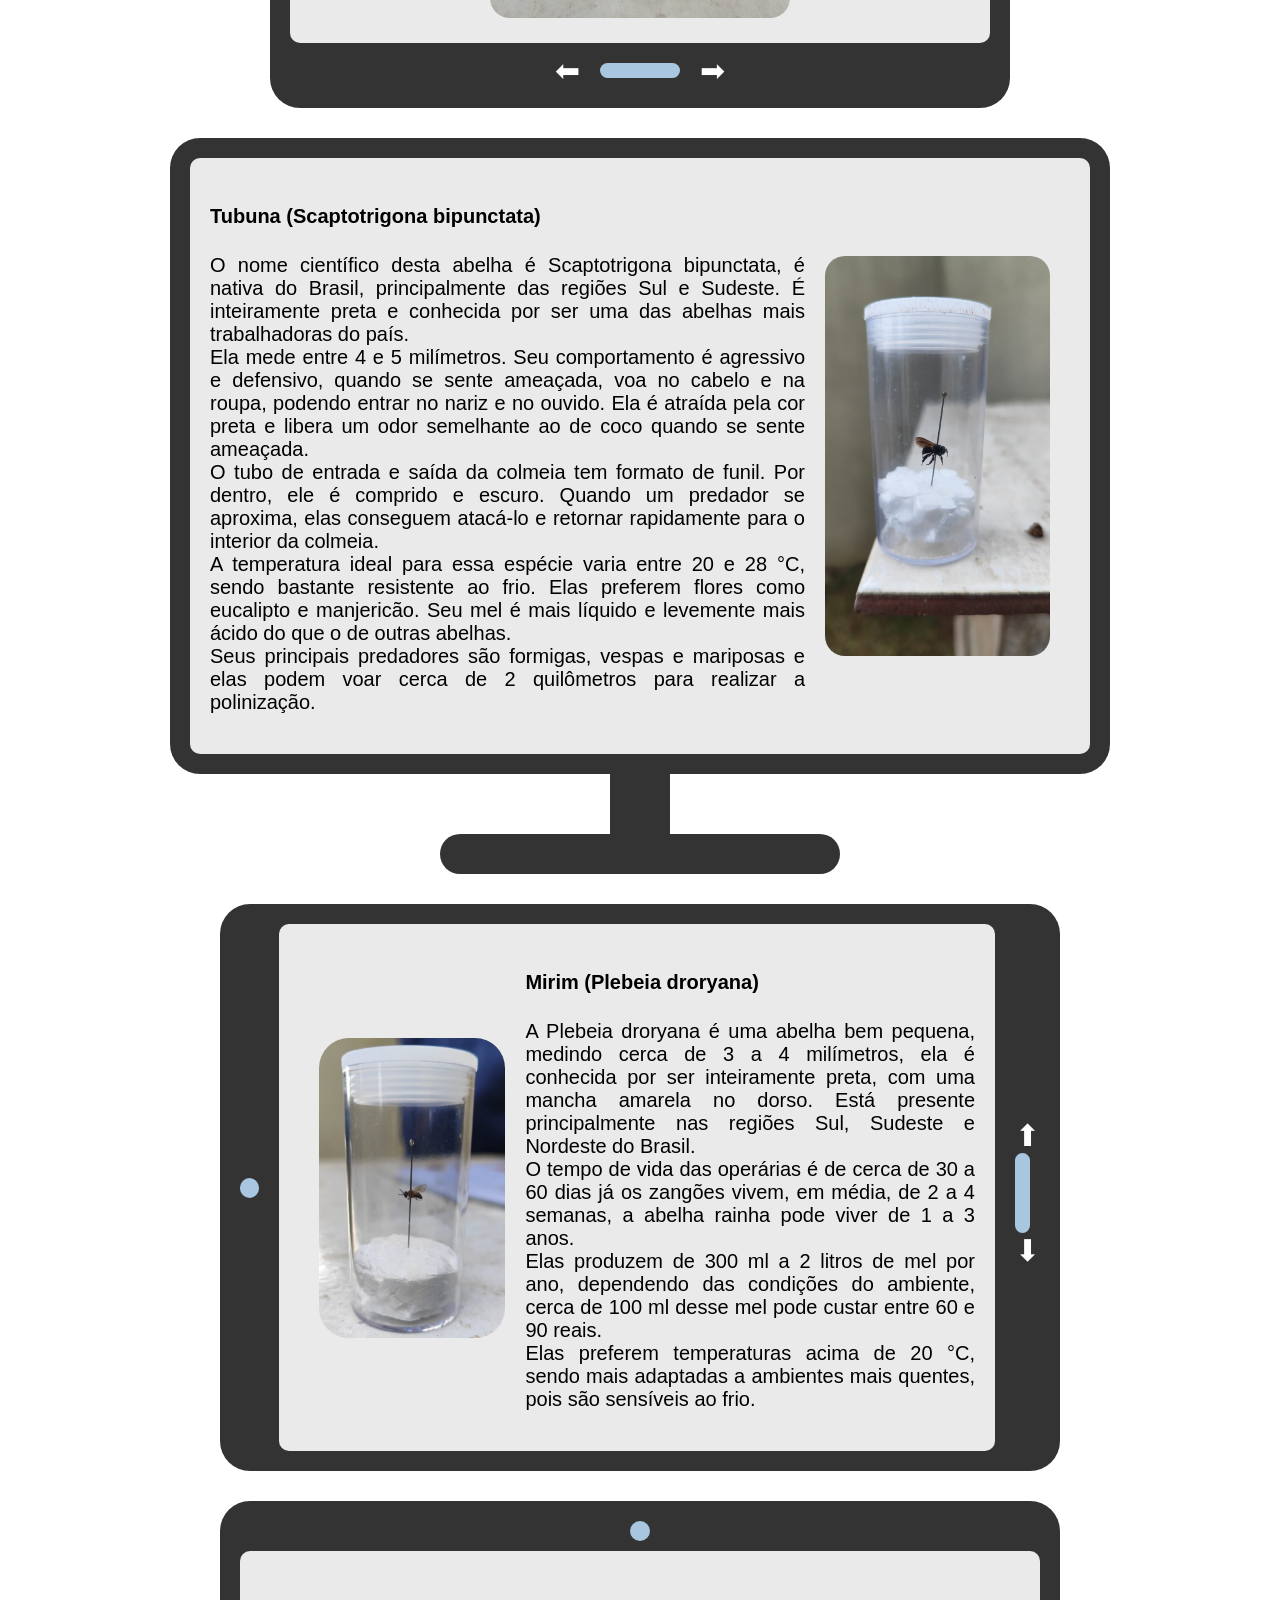
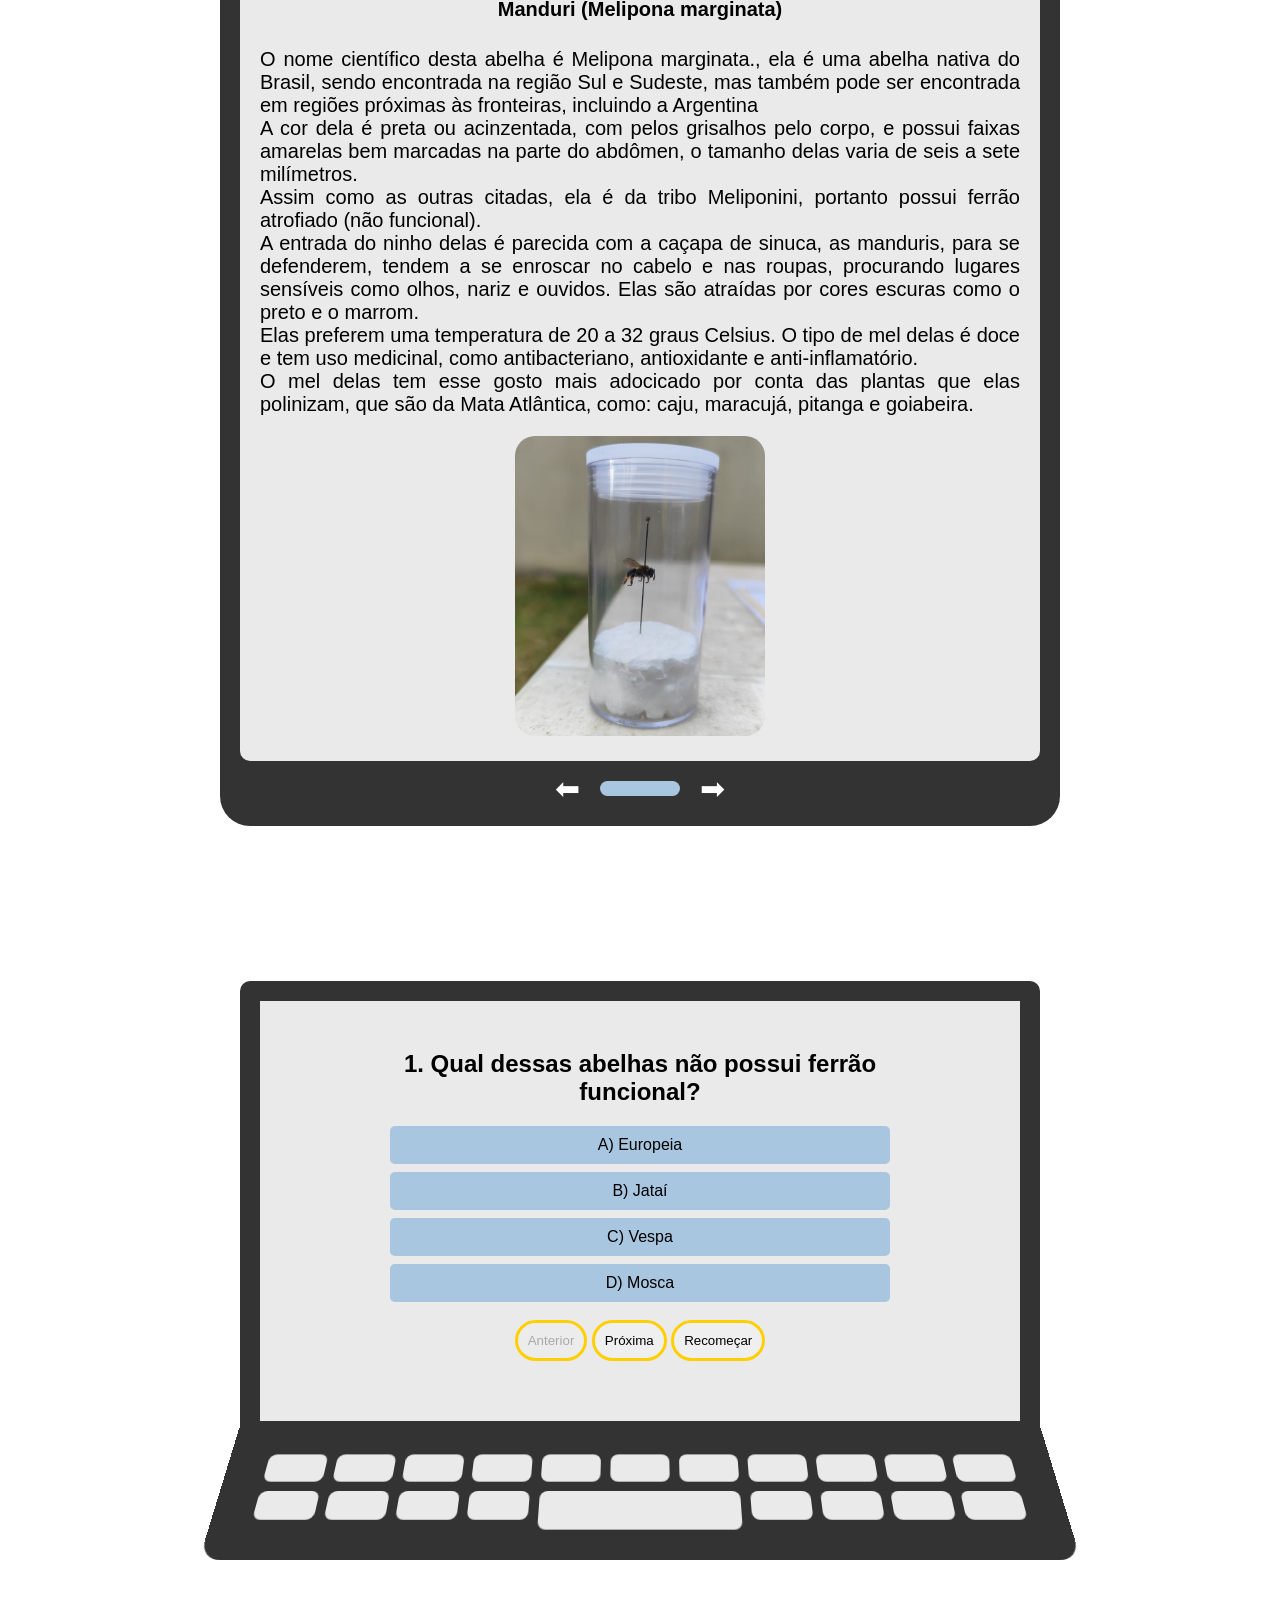
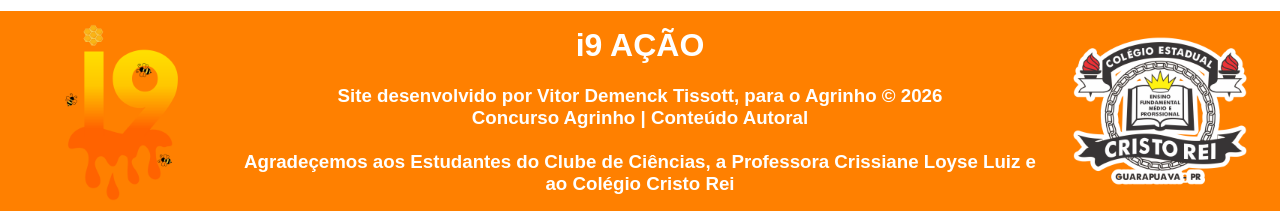
==== commit db5ad773: "Add files via upload" ====
--- a/index.html
+++ b/index.html
@@ -11,7 +11,7 @@
 <header>
     <div>
     <img class="img_colmeia" src="img/colmeia.png" alt="desenho de uma comleia">
-    <img src="img/I9.png" alt="Logo site i9 ação">
+    <img src="img/I9.png" alt="Logo site i9 ação desenvolvido no canva">
     <h1>I9 AÇÃO</h1>
     </div>
     <div>
@@ -224,7 +224,7 @@
         <h2 id="pergunta"></h2>
         <div id="respostas"></div>
         <div class="botoes">
-        <button class="botao_quiz" id="btnAnterior" onclick="perguntaAnterior()">Anterior</button>
+        <button class="botao_quiz" id="btnAnterior" onclick="perguntaAnterior()">Anterior</button> 
         <button class="botao_quiz" onclick="proximaPergunta()">Próxima</button>
         <button class="botao_quiz" onclick="reiniciarQuiz()">Recomeçar</button>
         </div>
@@ -241,7 +241,7 @@
 </section>
 
 <footer>
-  <img src="img/I9.png" alt="Logo site i9 ação no rodapé">
+  <img src="img/i9.png" alt="Logo site i9 ação desenvolvido no canva presente no rodapé">
   <div>
     <h1>i9 AÇÃO</h1> 
     <h3>Site desenvolvido por Vitor Demenck Tissott, para o Agrinho © 2026 
--- a/style.css
+++ b/style.css
@@ -559,8 +559,6 @@
 footer h3{
   width: 800px;
 }
-
-/*  MODO ESCURO  */
 
 body.modo-escuro{
   background: #1a1a1a;
@@ -616,6 +614,7 @@
   height: auto;
 }
 
+/* RESPONSIVIDADE */
 @media (max-width: 768px){
 
   header{
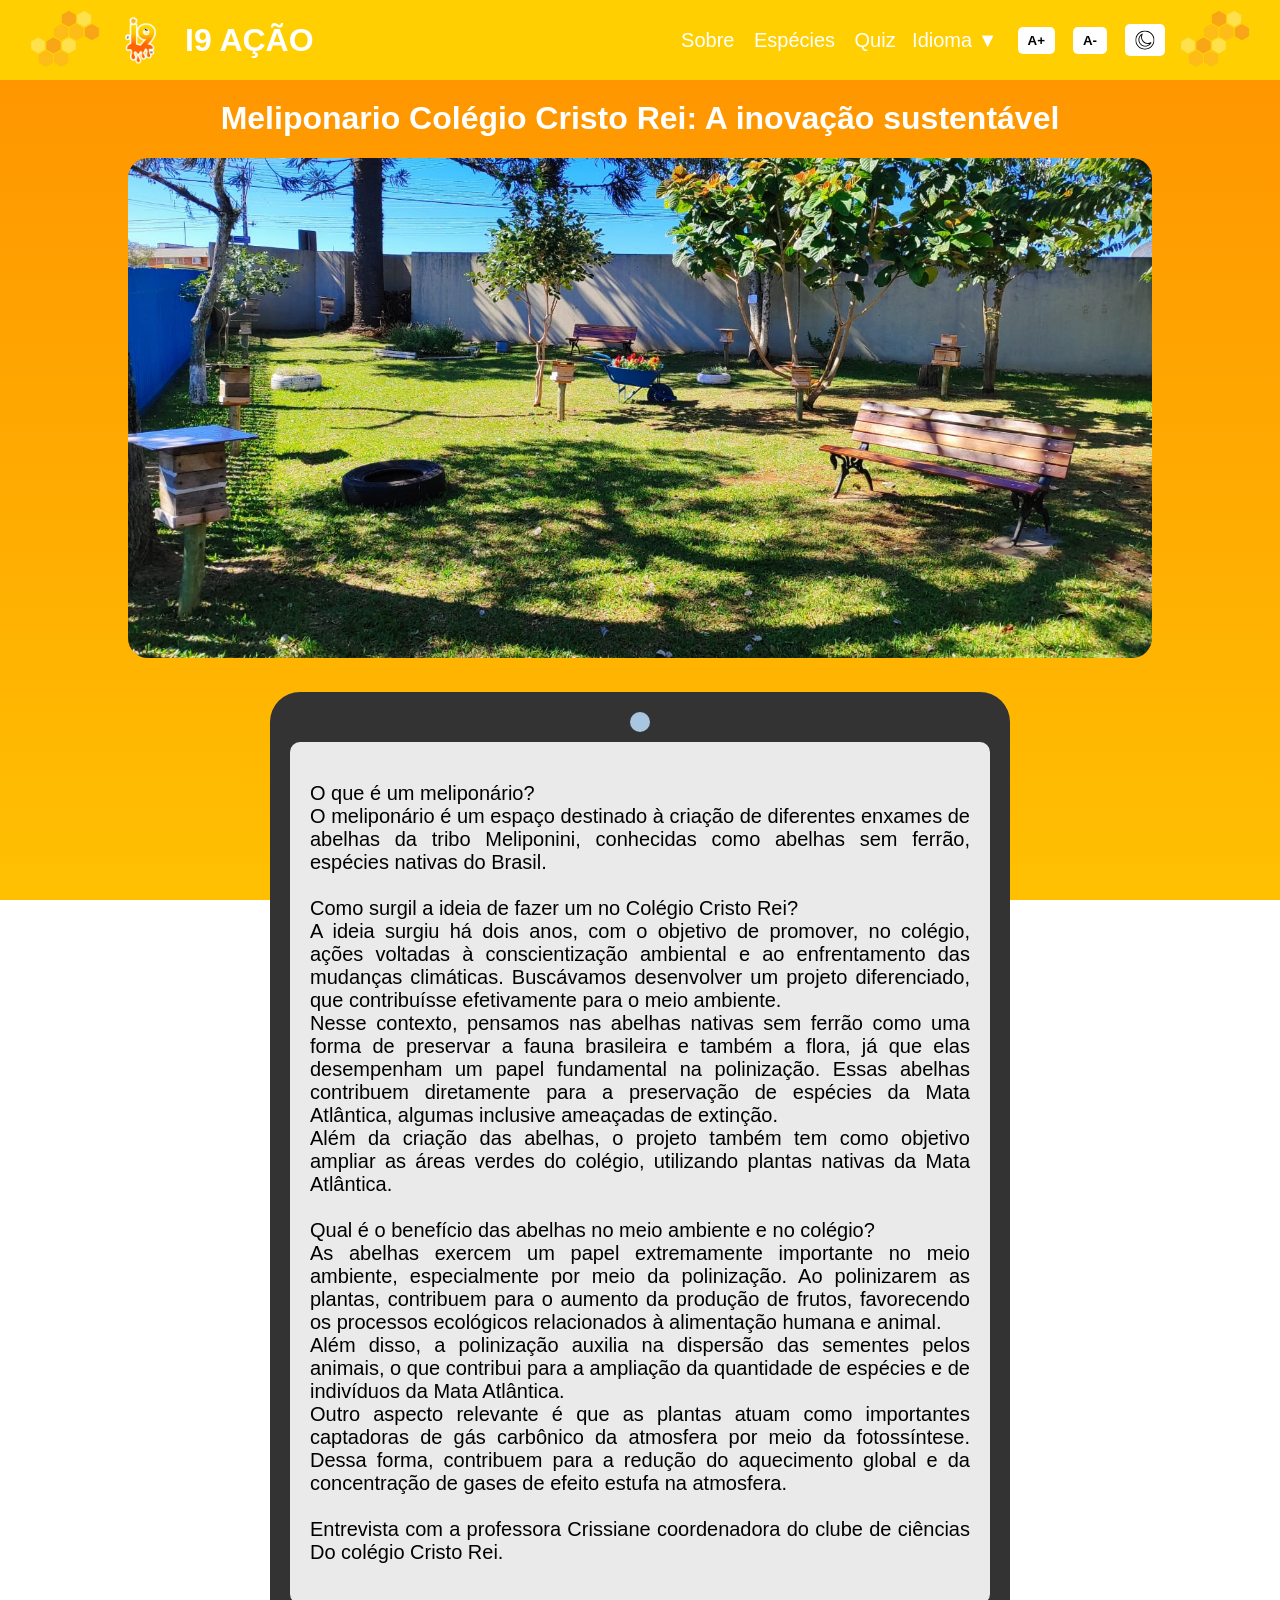
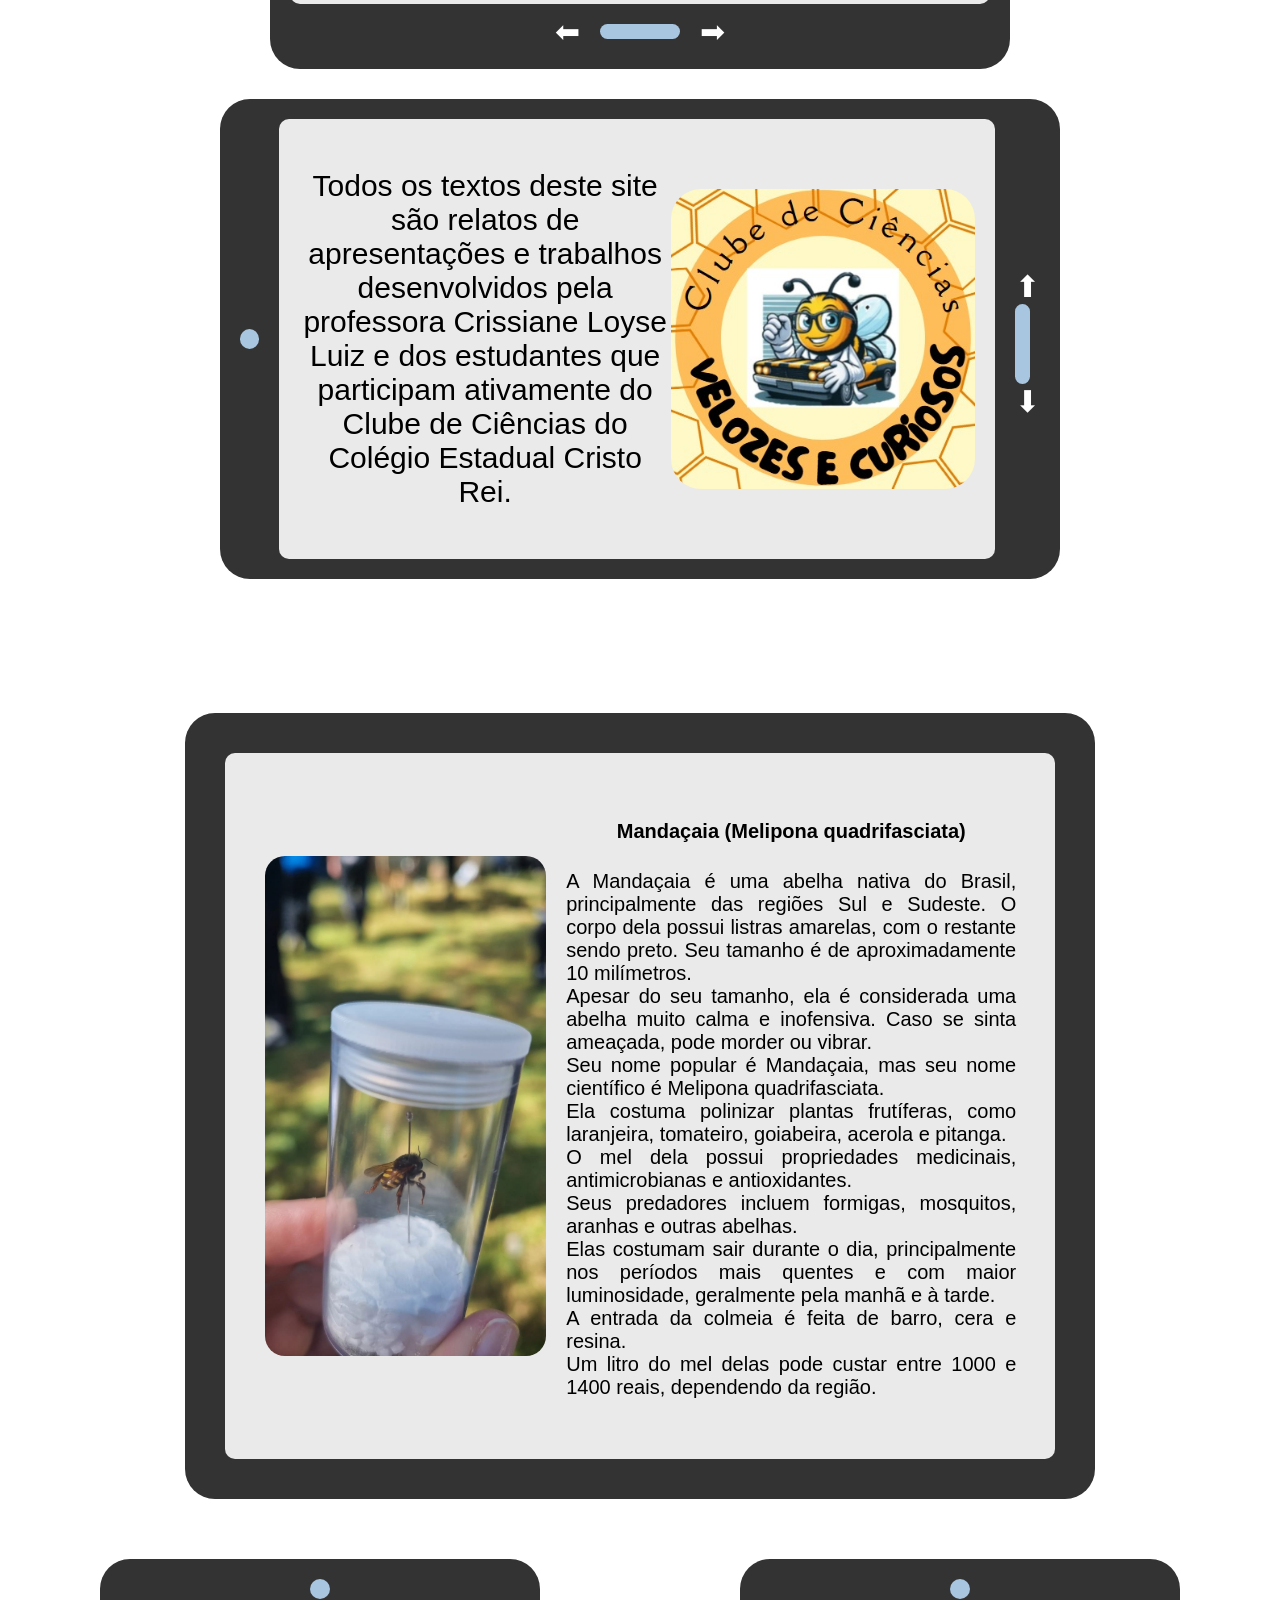
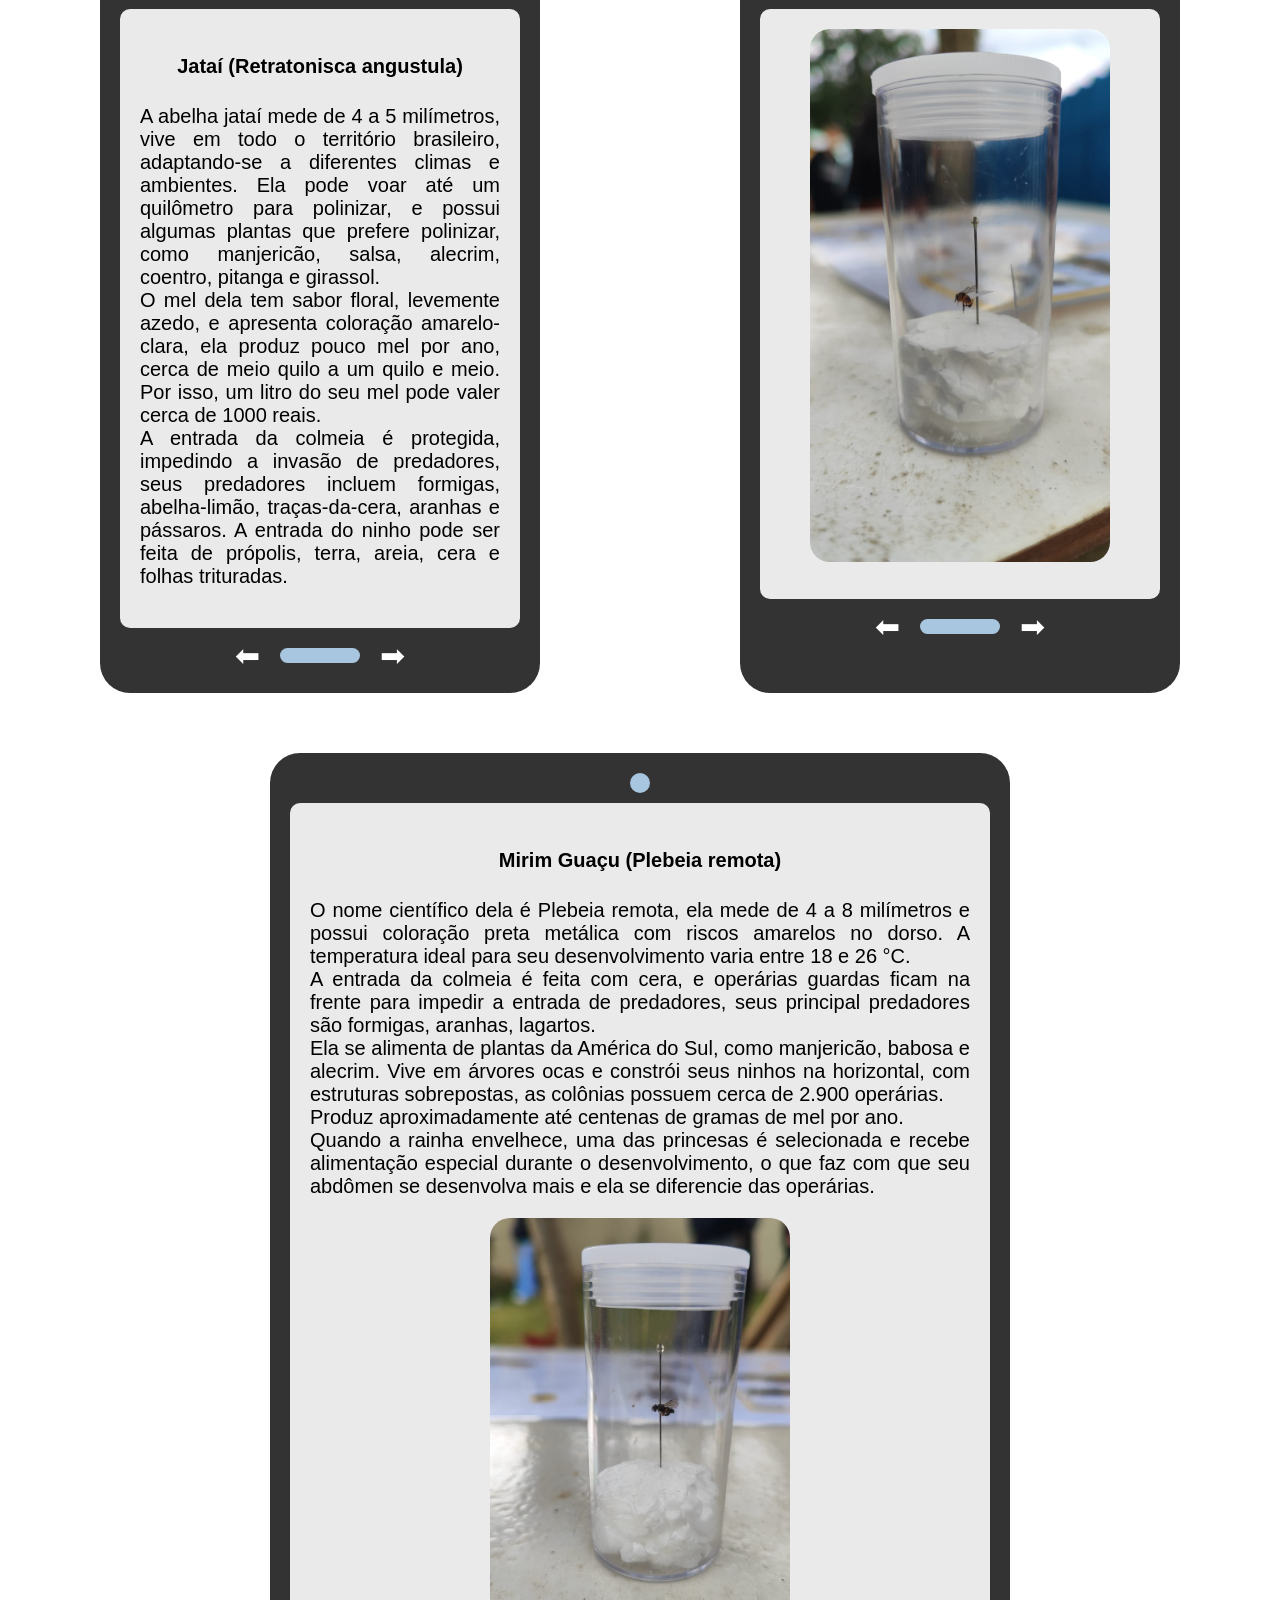
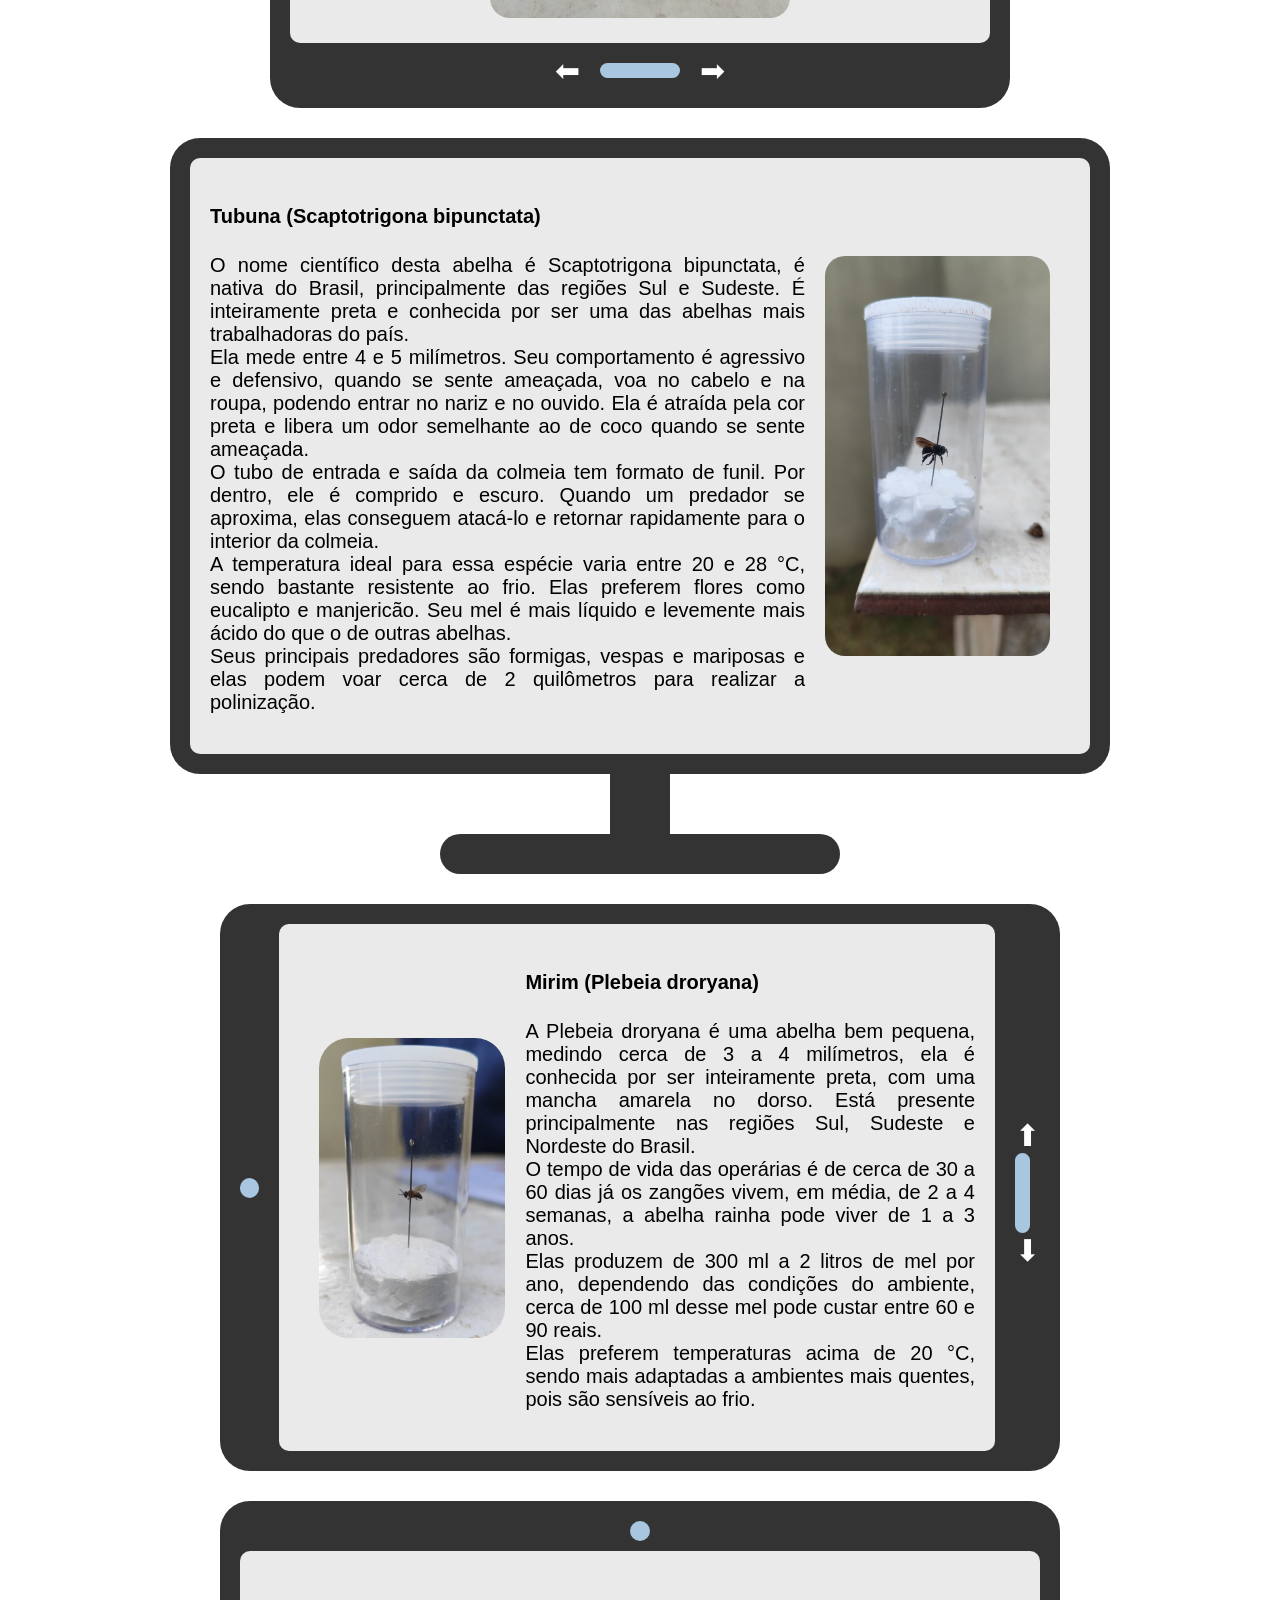
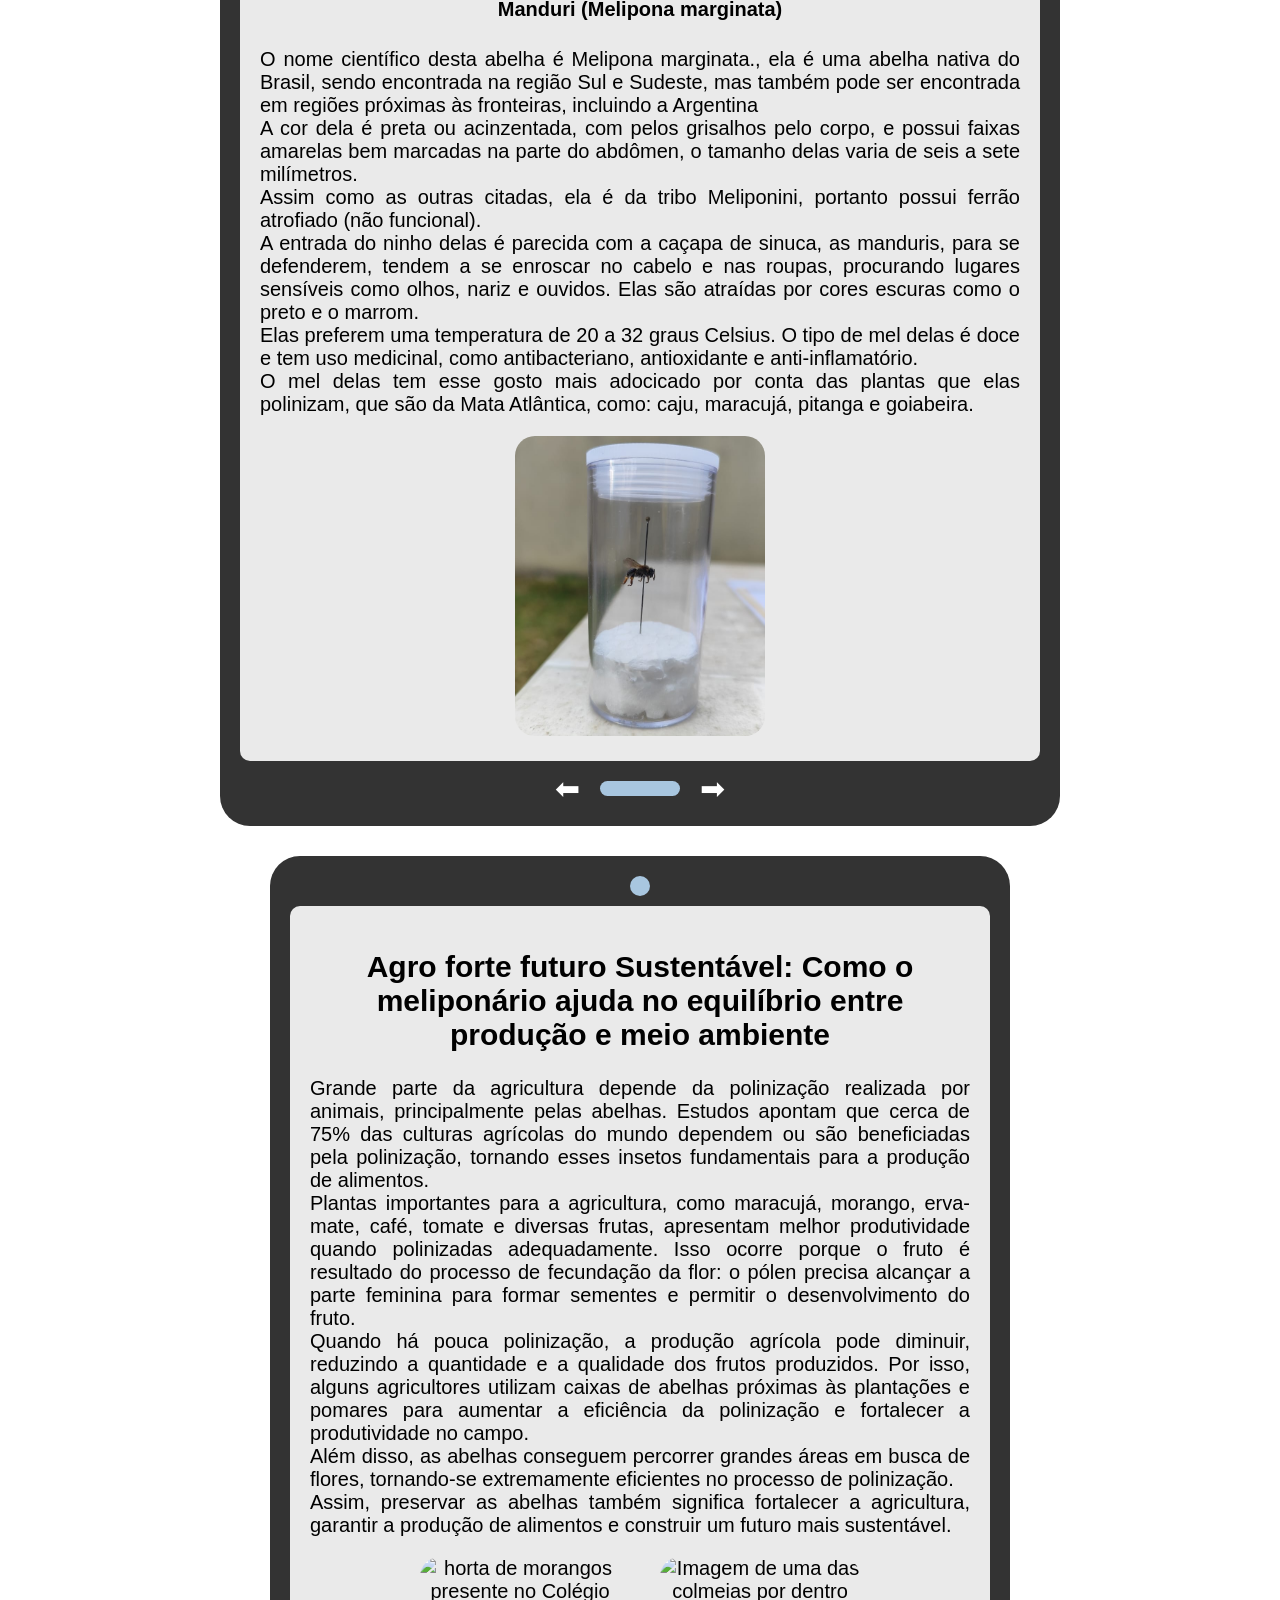
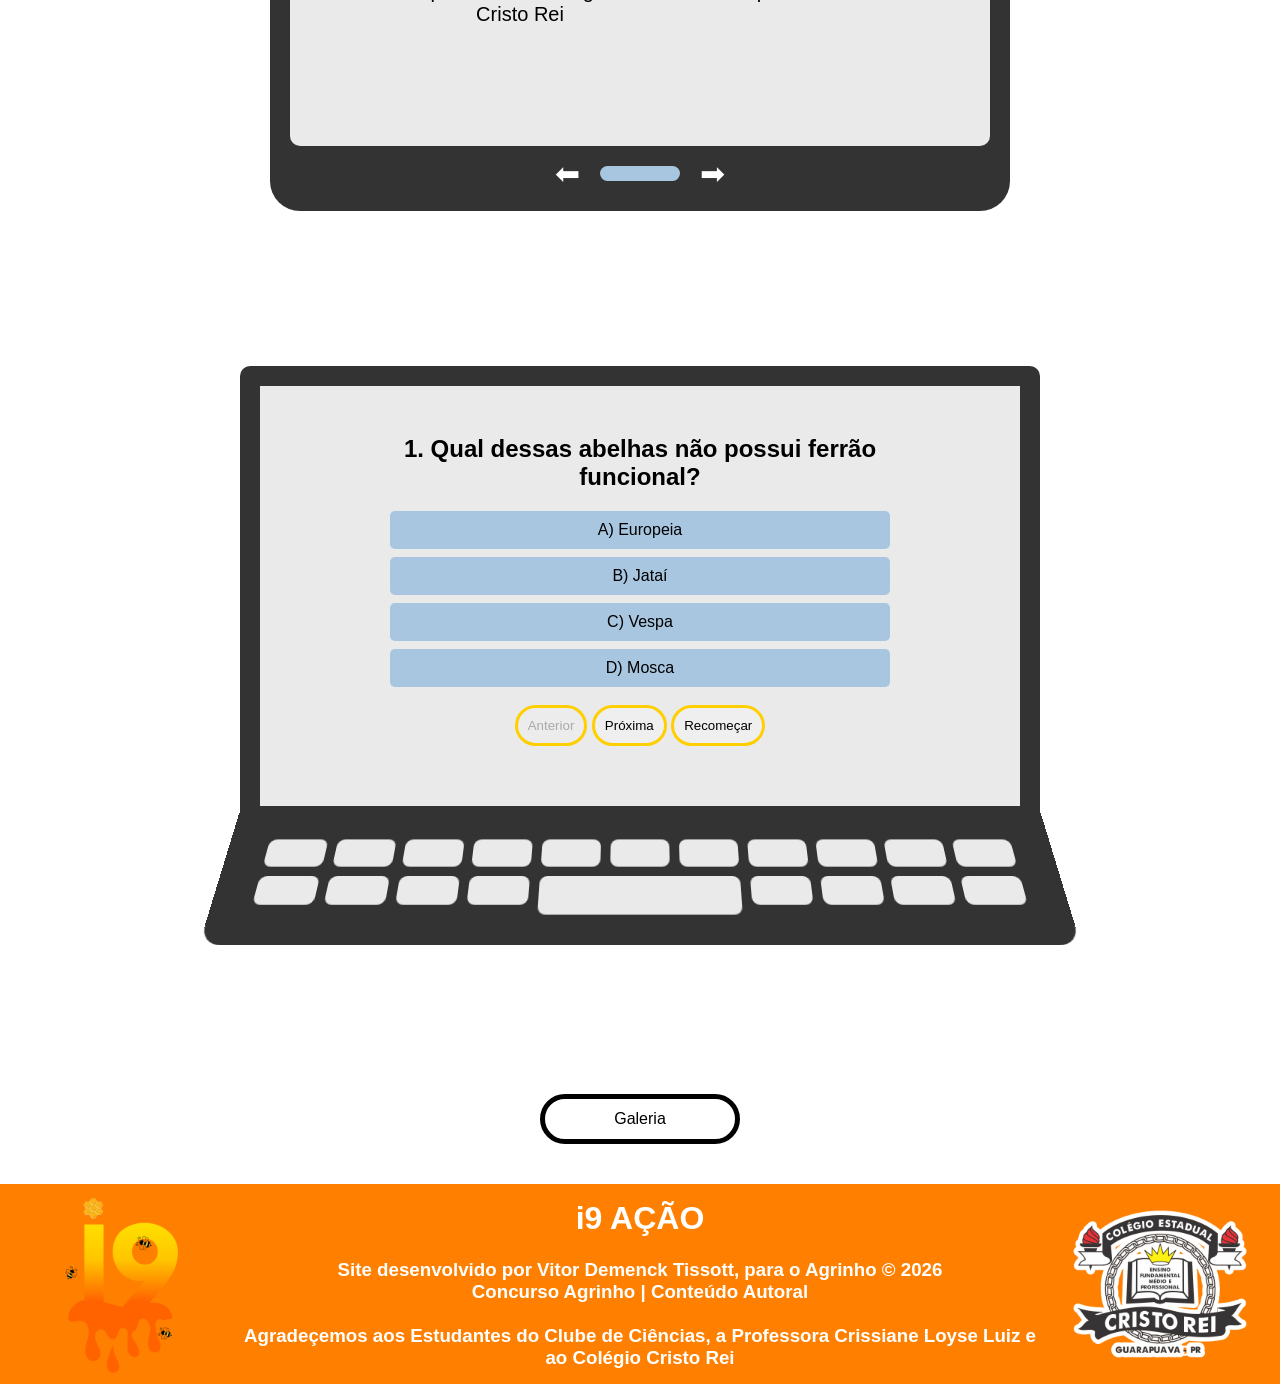
==== commit e70650ac: "Add files via upload" ====
--- a/index.html
+++ b/index.html
@@ -7,7 +7,6 @@
   <link rel="stylesheet" href="style.css">
 </head>
 <body>
-
 <header>
     <div>
     <img class="img_colmeia" src="img/colmeia.png" alt="desenho de uma comleia">
@@ -102,7 +101,7 @@
   </article>
 </section>
 
-<div class="celulares">
+<main class="celulares">
   <section class="celular">
   <div class="camera"></div>
     <article class="celular_tela">
@@ -130,7 +129,7 @@
     <span>➡</span>
   </div>
 </section>
-</div>
+</main>
 
 <section class="tablet">
   <div class="camera"></div>
@@ -215,7 +214,31 @@
   </div>
 </section>
 
-<br><h1 id="quiz" >Quiz sobre o Meliponario</h1>
+<section class="tablet" id="sobre">
+  <div class="camera"></div>
+  <article class="tela">
+    <h2>Agro forte futuro Sustentável: Como o meliponário ajuda no equilíbrio entre produção e meio ambiente</h2>
+    <p>
+    Grande parte da agricultura depende da polinização realizada por animais, principalmente pelas abelhas. Estudos apontam que cerca de 75% das culturas agrícolas do mundo dependem ou são beneficiadas pela polinização, tornando esses insetos fundamentais para a produção de alimentos. <br>
+    Plantas importantes para a agricultura, como maracujá, morango, erva-mate, café, tomate e diversas frutas, apresentam melhor produtividade quando polinizadas adequadamente. Isso ocorre porque o fruto é resultado do processo de fecundação da flor: o pólen precisa alcançar a parte feminina para formar sementes e permitir o desenvolvimento do fruto. <br>
+    Quando há pouca polinização, a produção agrícola pode diminuir, reduzindo a quantidade e a qualidade dos frutos produzidos. Por isso, alguns agricultores utilizam caixas de abelhas próximas às plantações e pomares para aumentar a eficiência da polinização e fortalecer a produtividade no campo. <br>
+    Além disso, as abelhas conseguem percorrer grandes áreas em busca de flores, tornando-se extremamente eficientes no processo de polinização. <br>
+    Assim, preservar as abelhas também significa fortalecer a agricultura, garantir a produção de alimentos e construir um futuro mais sustentável. <br>
+    </p>
+    <div class="img-tablet">
+      <img src="img/horta de morangos.jpg" alt="horta de morangos presente no Colégio Cristo Rei">
+      <img src="img/colmeia aberta.jpg" alt="Imagem de uma das colmeias por dentro">
+    </div>
+    
+  </article>
+  <div class="controles">
+    <span>⬅</span>
+    <div class="botao"></div>
+    <span>➡</span>
+  </div>
+</section>
+
+<br><h1 id="quiz" >Quiz sobre o Meliponário</h1>
 
 <section class="notebook">
   <div class="tela_notebook">
@@ -240,6 +263,10 @@
   </div>
 </section>
 
+<h1>Para conhecer mais acesse a Galeria do Meliponário</h1>
+
+<a href="galeria.html"><button class="galeria-btn">Galeria</button></a>
+
 <footer>
   <img src="img/i9.png" alt="Logo site i9 ação desenvolvido no canva presente no rodapé">
   <div>
--- a/style.css
+++ b/style.css
@@ -543,6 +543,32 @@
   height: 40px;
 }
 
+.img-tablet{
+  display: flex;
+  justify-content: center;
+}
+
+.img-tablet img{
+ width: 200px;
+ margin: 0 20px;
+}
+
+.galeria-btn{
+  width: 200px;
+  height: 50px;
+  border-radius: 50px;
+  margin: 40px;
+  border: solid 5px var(--preto);
+  background-color: var(--branco);
+  color: var(--preto);
+  font-size: 16px;
+}
+
+.galeria-btn:hover{
+  background-color: var(--cor-rodapé);
+  color: var(--branco);
+}
+
 footer{
   height: 200px;
   background-color: var(--cor-rodapé);
@@ -561,8 +587,8 @@
 }
 
 body.modo-escuro{
-  background: #1a1a1a;
-  color: white;
+  background: var(--cor-tablet);
+  color: var(--branco);
 }
 
 body.modo-escuro header{
@@ -614,6 +640,28 @@
   height: auto;
 }
 
+.galeria{
+    display: grid;
+    grid-template-columns: repeat(auto-fit, minmax(350px, 1fr));
+    gap: 15px;
+    margin: 5%;
+}
+
+.galeria img{
+    width: 100%;
+    height: 100%;
+    object-fit: cover;
+    border-radius: 10px;
+    transition: 0.3s;
+    cursor: pointer;
+}
+
+.galeria img:hover{
+    border: solid 5px var(--cor-tablet);
+    transform: scale(1.05);
+    box-shadow: 0 5px 15px rgba(0,0,0,0.3);
+}
+
 /* RESPONSIVIDADE */
 @media (max-width: 768px){
 
@@ -776,6 +824,12 @@
     box-sizing: border-box;
   }
 
+  .img-tablet img{
+  width: 100px;
+  margin: 0 20px;
+  }
+
+
    footer{
     flex-direction: column;
     height: auto;
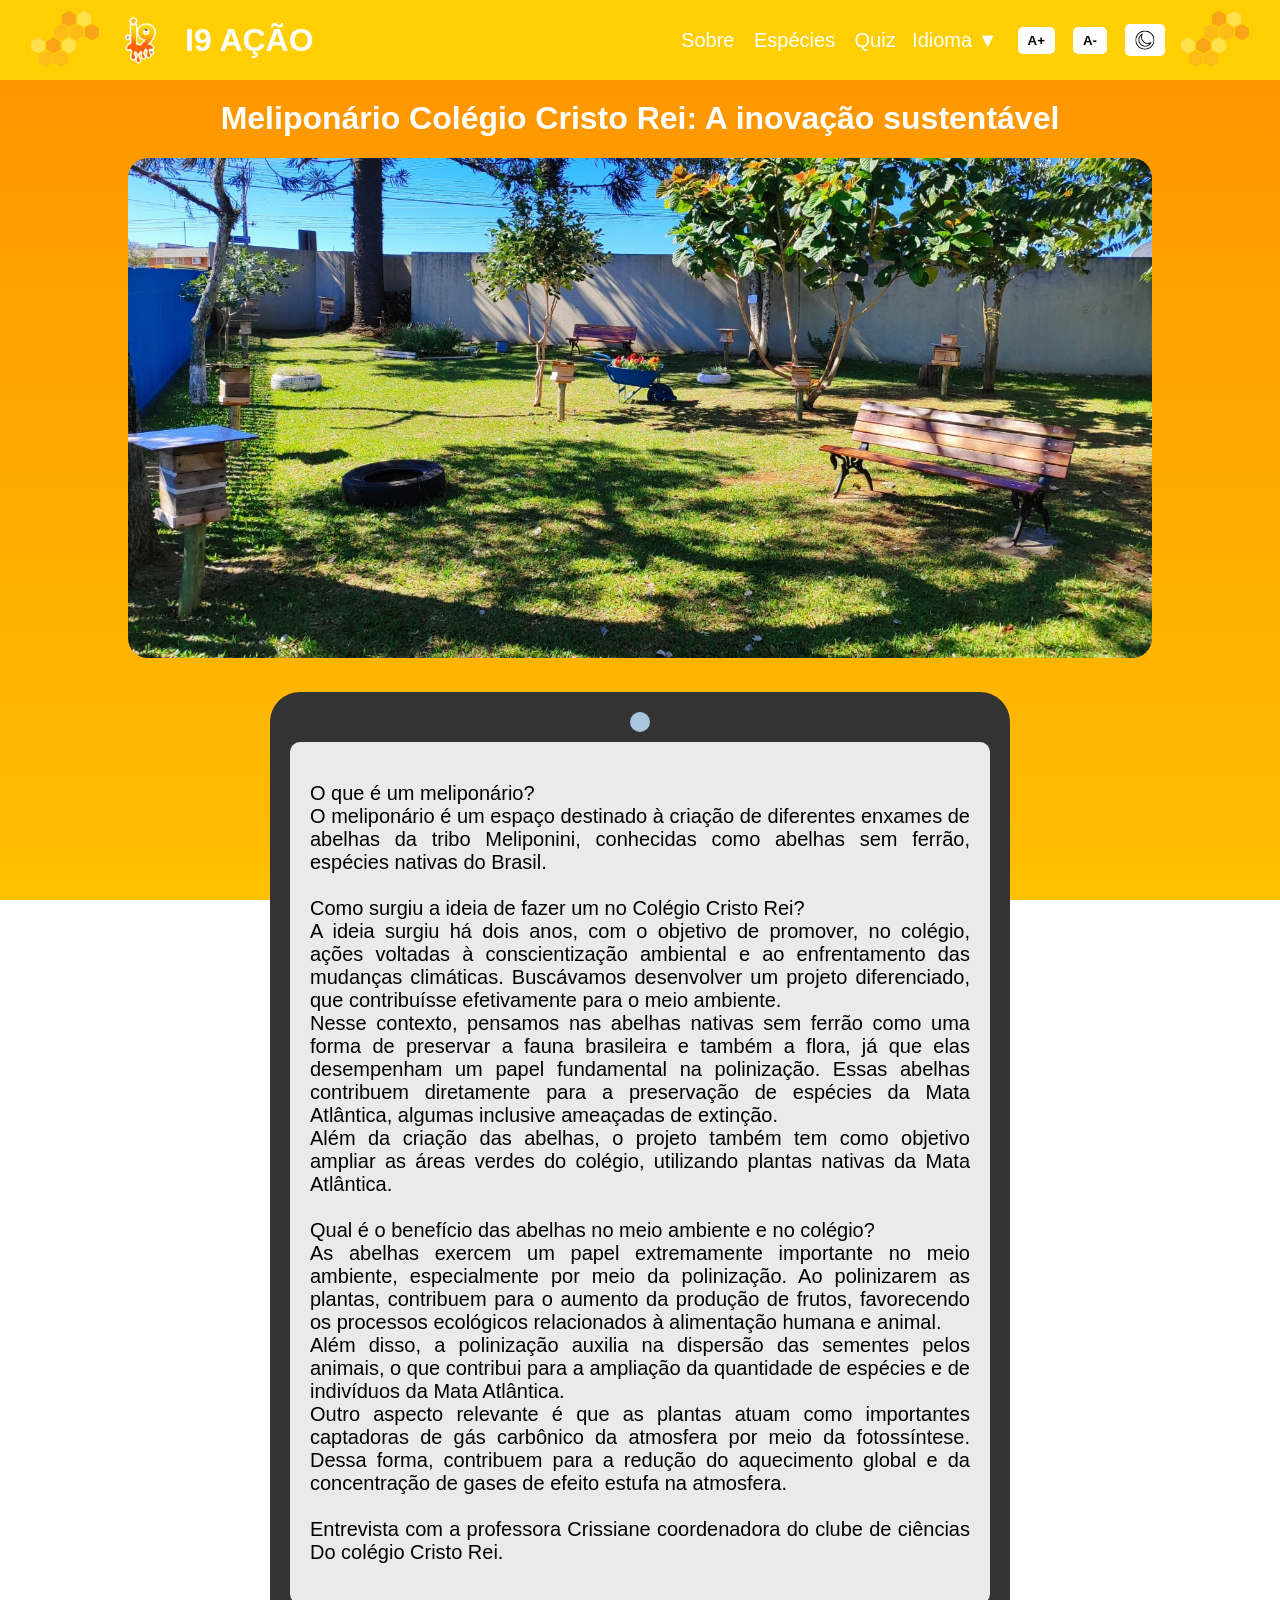
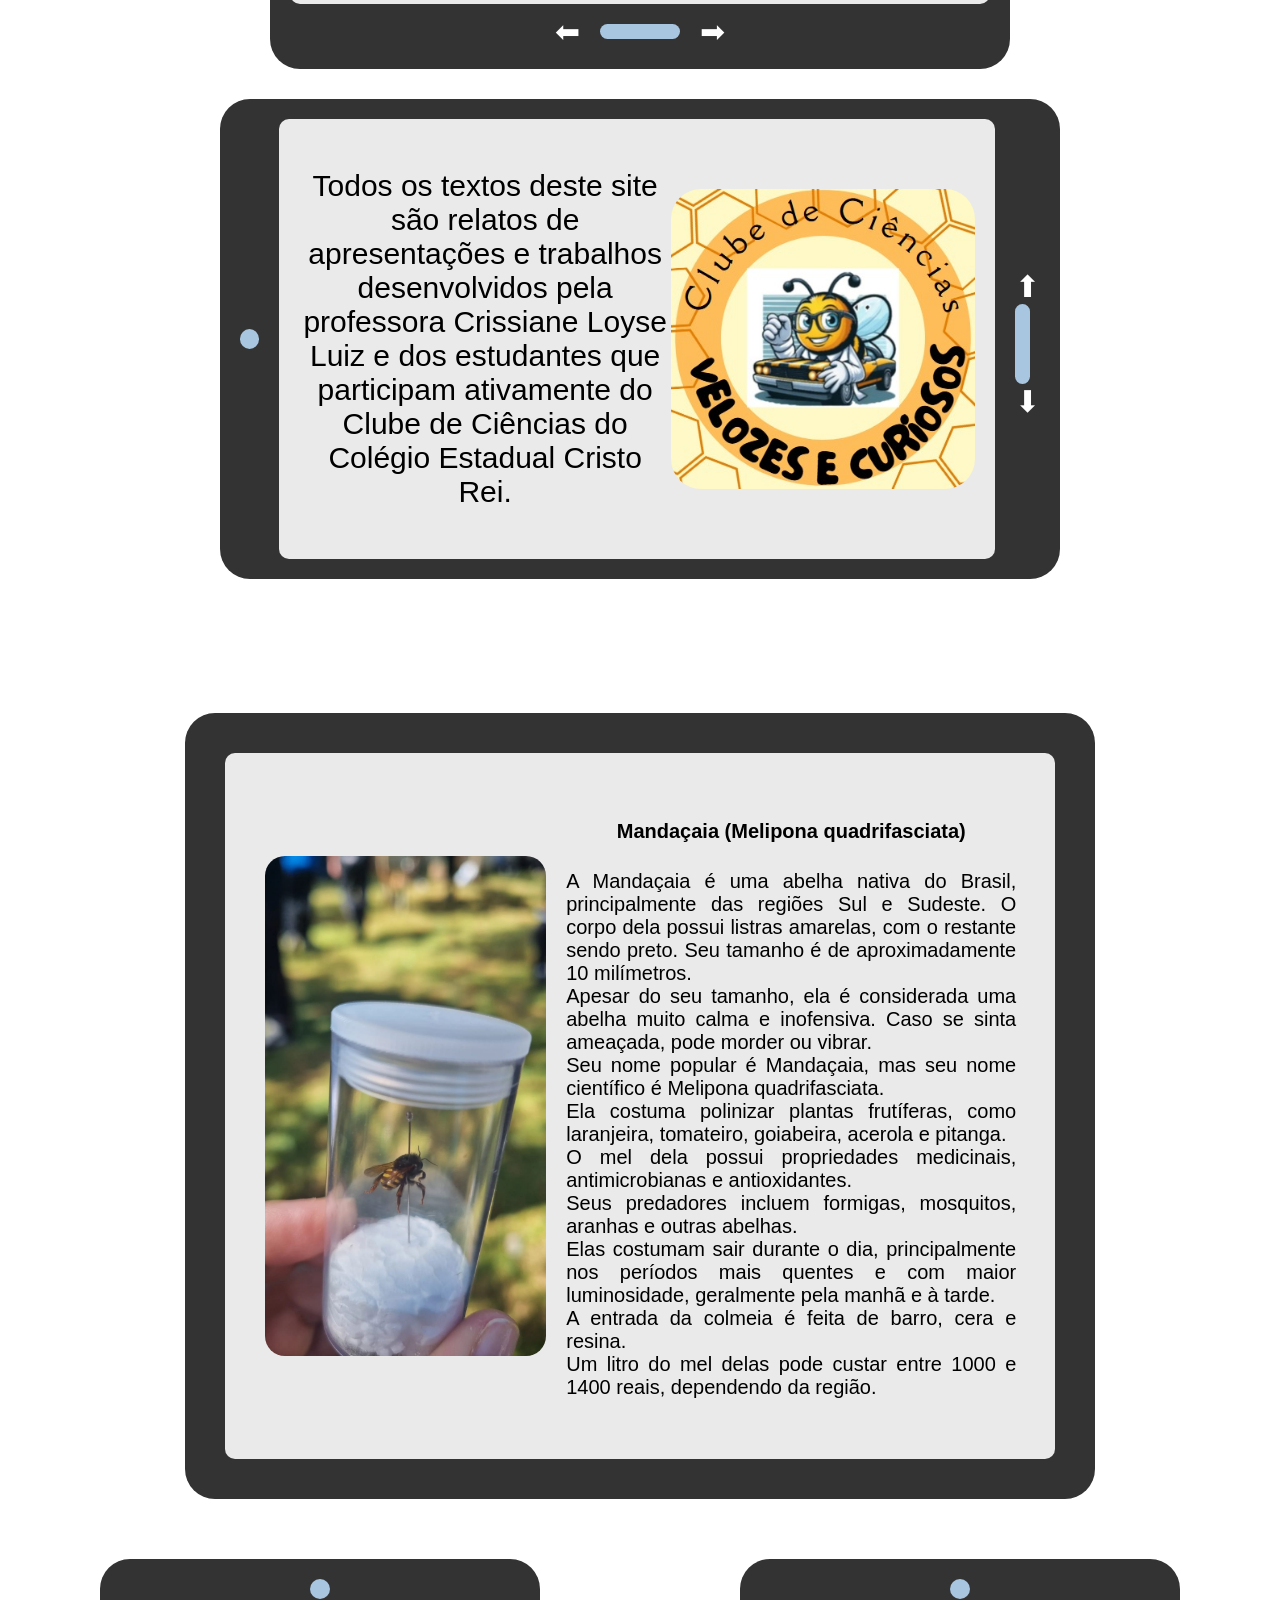
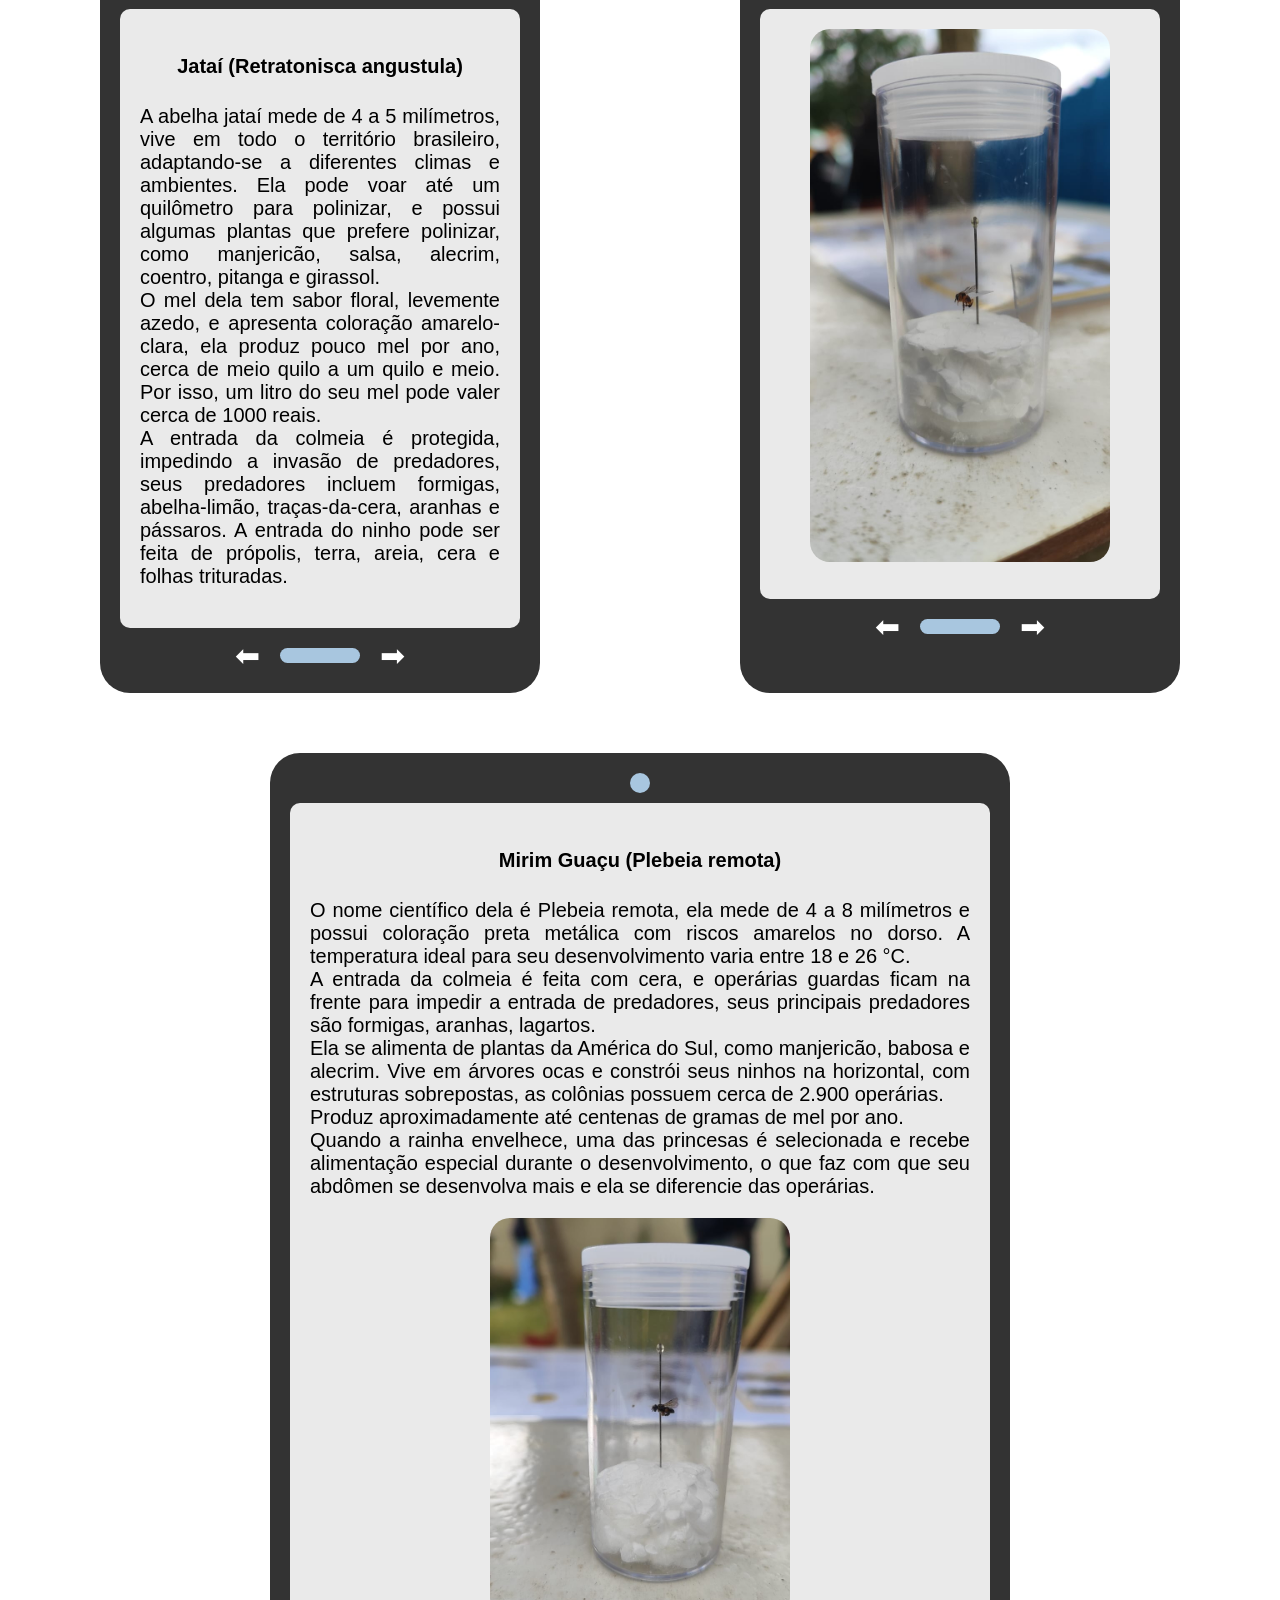
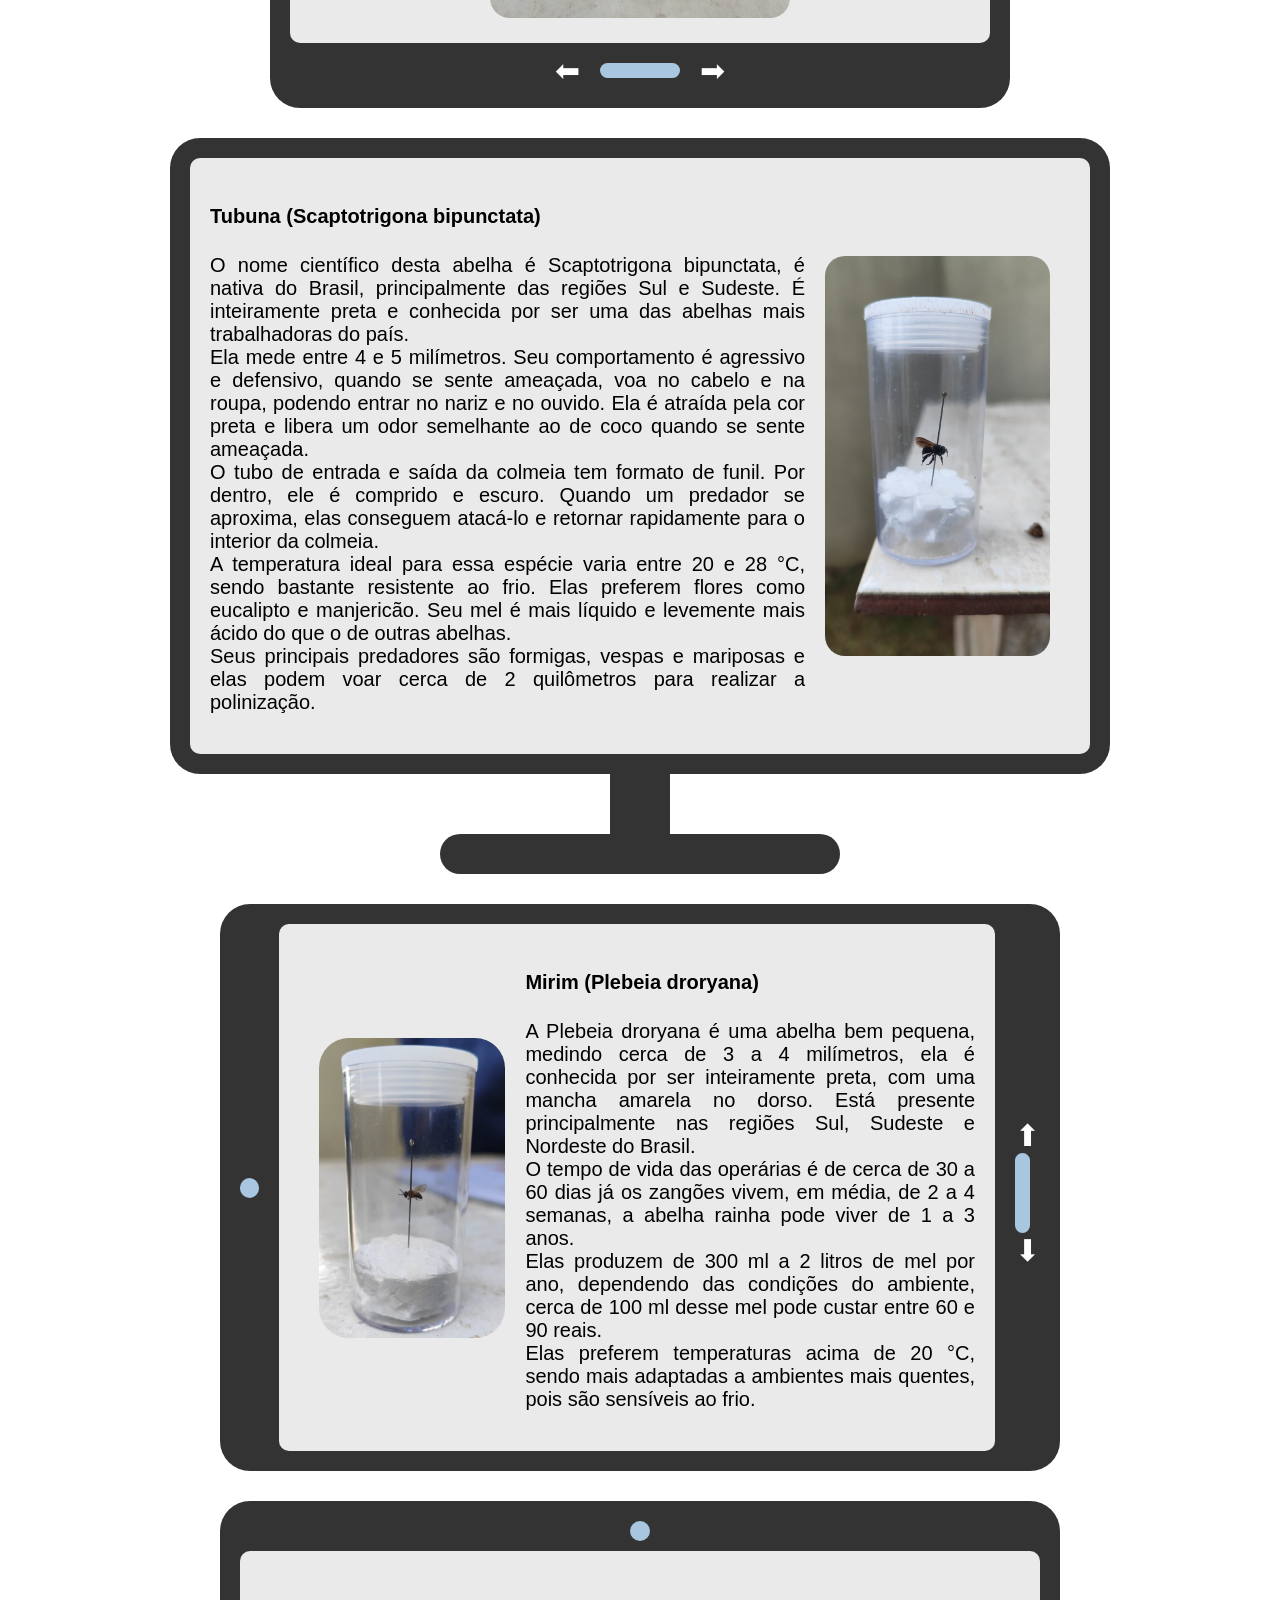
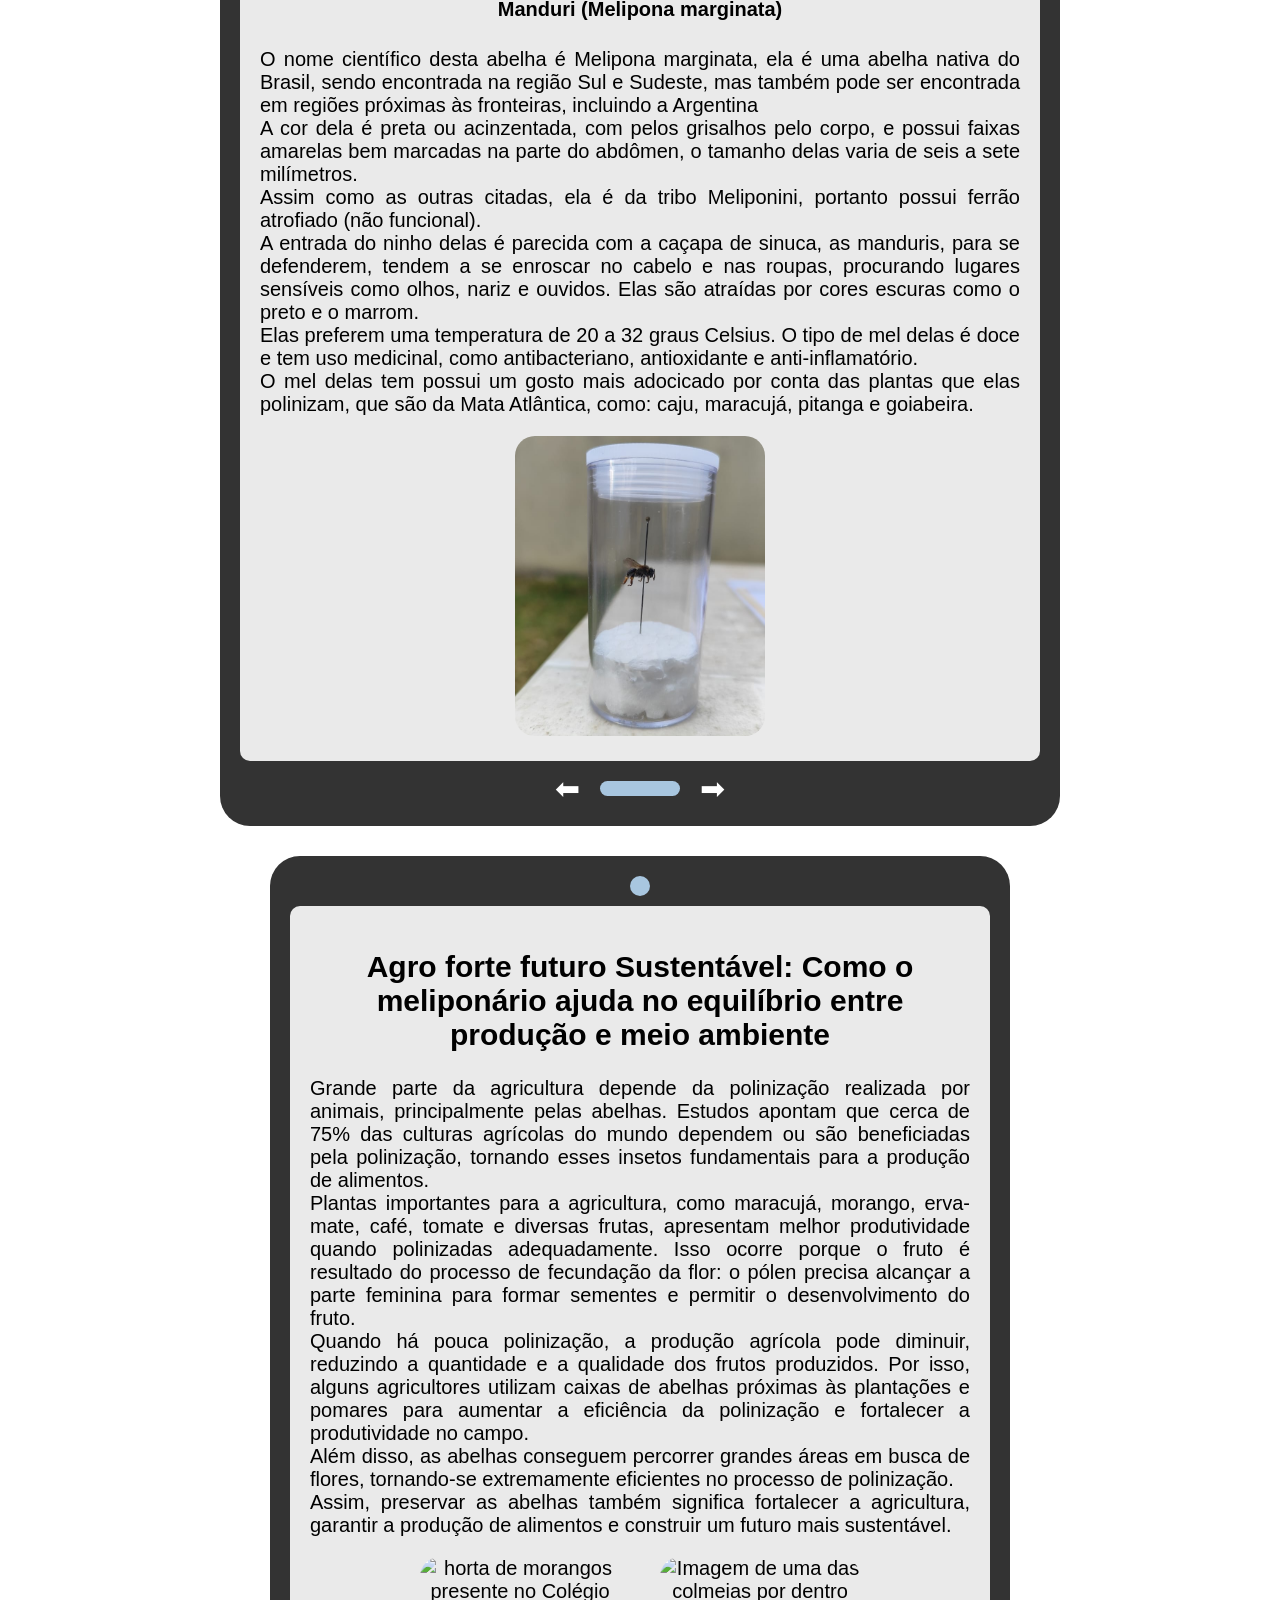
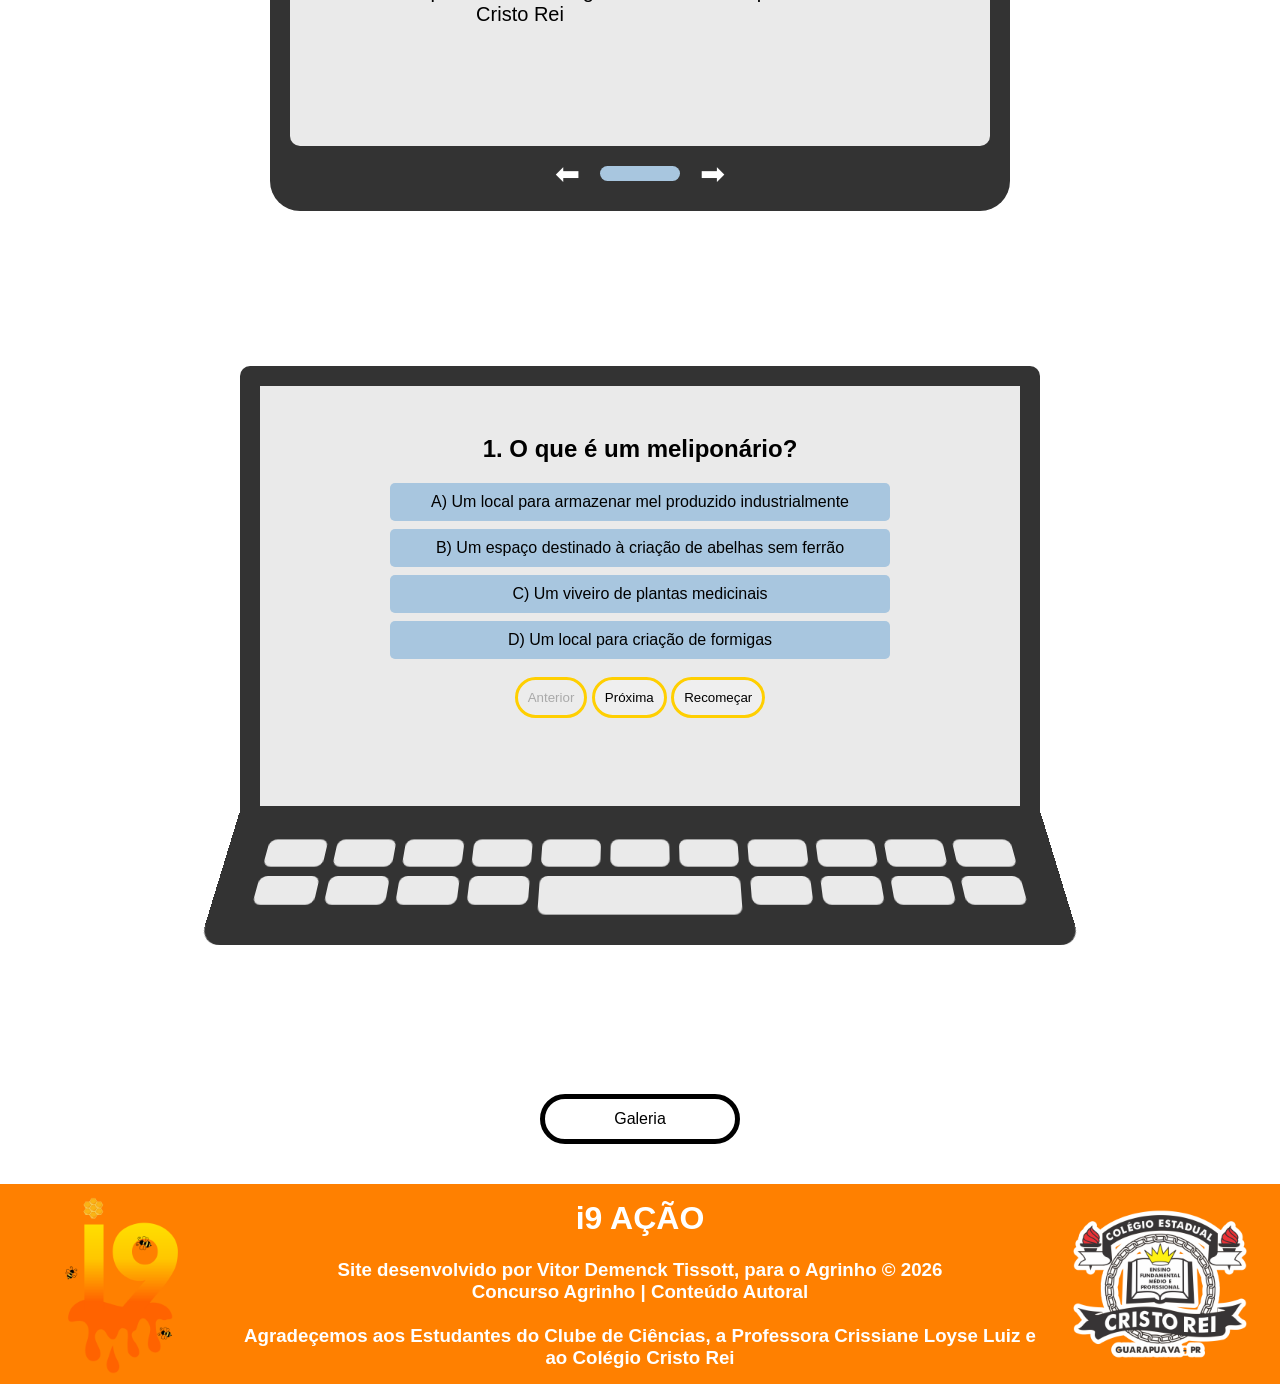
==== commit dba1c047: "Atualização HTML" ====
--- a/index.html
+++ b/index.html
@@ -7,6 +7,7 @@
   <link rel="stylesheet" href="style.css">
 </head>
 <body>
+<!-- cabeçalho -->
 <header>
     <div>
     <img class="img_colmeia" src="img/colmeia.png" alt="desenho de uma comleia">
@@ -18,7 +19,9 @@
       <a href="#sobre">Sobre</a>
       <a href="#especies">Espécies</a>
       <a href="#quiz">Quiz</a>
+        <!-- botão do tradutor -->
         <input type="checkbox" id="idioma_box">
+        <!-- Google Translate entra aqui -->
         <label for="idioma_box" class="idioma_botao">Idioma ▼</label>
         <div class="idioma_google">
         <div id="google_tradutior"></div>
@@ -33,19 +36,20 @@
     </div>
 </header>
 
-<h1>Meliponario Colégio Cristo Rei: A inovação sustentável</h1>
+<h1>Meliponário Colégio Cristo Rei: A inovação sustentável</h1>
 
 <main class="banner"> 
   <img src="img/Capa Site.jpeg" alt="imagem principal do meliponário do Colégio Cristo Rei">
 </main>
 
+<!-- seção sobre o meliponário do Colégio -->
 <section class="tablet" id="sobre">
   <div class="camera"></div>
   <article class="tela">
     <p>
       O que é um meliponário? <br>
       O meliponário é um espaço destinado à criação de diferentes enxames de abelhas da tribo Meliponini, conhecidas como abelhas sem ferrão, espécies nativas do Brasil. <br> <br>
-      Como surgil a ideia de fazer um no Colégio Cristo Rei? <br>
+      Como surgiu a ideia de fazer um no Colégio Cristo Rei? <br>
       A ideia surgiu há dois anos, com o objetivo de promover, no colégio, ações voltadas à conscientização ambiental e ao enfrentamento das mudanças climáticas. Buscávamos desenvolver um projeto diferenciado, que contribuísse efetivamente para o meio ambiente. <br>
       Nesse contexto, pensamos nas abelhas nativas sem ferrão como uma forma de preservar a fauna brasileira e também a flora, já que elas desempenham um papel fundamental na polinização. Essas abelhas contribuem diretamente para a preservação de espécies da Mata Atlântica, algumas inclusive ameaçadas de extinção.  <br>
       Além da criação das abelhas, o projeto também tem como objetivo ampliar as áreas verdes do colégio, utilizando plantas nativas da Mata Atlântica. <br> <br>
@@ -78,6 +82,7 @@
   </div>
 </section>
 
+<!-- seção sobre as especies das abelhas presentes no Colégio -->
 <h1 id="especies">Conheça as espécies das abelhas presentes no Meliponário <br>
   do Colégio Estadual Cristo Rei</h1>
 
@@ -137,7 +142,7 @@
     <h4>Mirim Guaçu (Plebeia remota)</h4>
     <p>
     O nome científico dela é Plebeia remota, ela mede de 4 a 8 milímetros e possui coloração preta metálica com riscos amarelos no dorso. A temperatura ideal para seu desenvolvimento varia entre 18 e 26 °C. <br>
-    A entrada da colmeia é feita com cera, e operárias guardas ficam na frente para impedir a entrada de predadores, seus principal predadores são formigas, aranhas, lagartos. <br>
+    A entrada da colmeia é feita com cera, e operárias guardas ficam na frente para impedir a entrada de predadores, seus principais predadores são formigas, aranhas, lagartos. <br>
     Ela se alimenta de plantas da América do Sul, como manjericão, babosa e alecrim. Vive em árvores ocas e constrói seus ninhos na horizontal, com estruturas sobrepostas, as colônias possuem cerca de 2.900 operárias. <br>
     Produz aproximadamente até centenas de gramas de mel por ano. <br>
     Quando a rainha envelhece, uma das princesas é selecionada e recebe alimentação especial durante o desenvolvimento, o que faz com que seu abdômen se desenvolva mais e ela se diferencie das operárias.
@@ -198,12 +203,12 @@
   <article class="tela_4">
     <h4>Manduri (Melipona marginata)</h4>
     <p>
-    O nome científico desta abelha é Melipona marginata., ela é uma abelha nativa do Brasil, sendo encontrada na região Sul e Sudeste, mas também pode ser encontrada em regiões próximas às fronteiras, incluindo a Argentina <br>
+    O nome científico desta abelha é Melipona marginata, ela é uma abelha nativa do Brasil, sendo encontrada na região Sul e Sudeste, mas também pode ser encontrada em regiões próximas às fronteiras, incluindo a Argentina <br>
     A cor dela é preta ou acinzentada, com pelos grisalhos pelo corpo, e possui faixas amarelas bem marcadas na parte do abdômen, o tamanho delas varia de seis a sete milímetros. <br>
     Assim como as outras citadas, ela é da tribo Meliponini, portanto possui ferrão atrofiado (não funcional). <br>
     A entrada do ninho delas é parecida com a caçapa de sinuca, as manduris, para se defenderem, tendem a se enroscar no cabelo e nas roupas, procurando lugares sensíveis como olhos, nariz e ouvidos. Elas são atraídas por cores escuras como o preto e o marrom. <br>
     Elas preferem uma temperatura de 20 a 32 graus Celsius. O tipo de mel delas é doce e tem uso medicinal, como antibacteriano, antioxidante e anti-inflamatório. <br>
-    O mel delas tem esse gosto mais adocicado por conta das plantas que elas polinizam, que são da Mata Atlântica, como: caju, maracujá, pitanga e goiabeira.
+    O mel delas tem possui um gosto mais adocicado por conta das plantas que elas polinizam, que são da Mata Atlântica, como: caju, maracujá, pitanga e goiabeira.
   </p>
     <img src="img/Manduri.jpeg" alt="Imagem da abelha Manduri">
   </article>
@@ -214,6 +219,7 @@
   </div>
 </section>
 
+<!-- seção sobre o tema do agrinho -->
 <section class="tablet" id="sobre">
   <div class="camera"></div>
   <article class="tela">
@@ -239,18 +245,21 @@
 </section>
 
 <br><h1 id="quiz" >Quiz sobre o Meliponário</h1>
-
+<!-- seção do quiz -->
 <section class="notebook">
   <div class="tela_notebook">
     <div class="conteudo">
       <div class="quiz">
+        <!-- pergunta colocada pelo JS -->
         <h2 id="pergunta"></h2>
+        <!-- respostas aparecem aqui -->
         <div id="respostas"></div>
         <div class="botoes">
         <button class="botao_quiz" id="btnAnterior" onclick="perguntaAnterior()">Anterior</button> 
         <button class="botao_quiz" onclick="proximaPergunta()">Próxima</button>
         <button class="botao_quiz" onclick="reiniciarQuiz()">Recomeçar</button>
         </div>
+        <!-- resultado do quiz -->
         <p id="resultado"></p>
       </div>
     </div>
@@ -265,6 +274,7 @@
 
 <h1>Para conhecer mais acesse a Galeria do Meliponário</h1>
 
+<!-- Encaminha para a geleria -->
 <a href="galeria.html"><button class="galeria-btn">Galeria</button></a>
 
 <footer>
@@ -279,7 +289,9 @@
   <img src="img/logo cristo rei.png" alt="Logo do Colégio Estadual Cristo Rei">
 </footer>
 
+<!-- JS principal do site -->
 <script src="script.js"></script>
+<!-- script do Google Tradutor -->
 <script src="//translate.google.com/translate_a/element.js?cb=googleTranslateElementInit"></script>
 
 </body>
--- a/style.css
+++ b/style.css
@@ -846,3 +846,4 @@
     width: 200px;
   }
 }
+
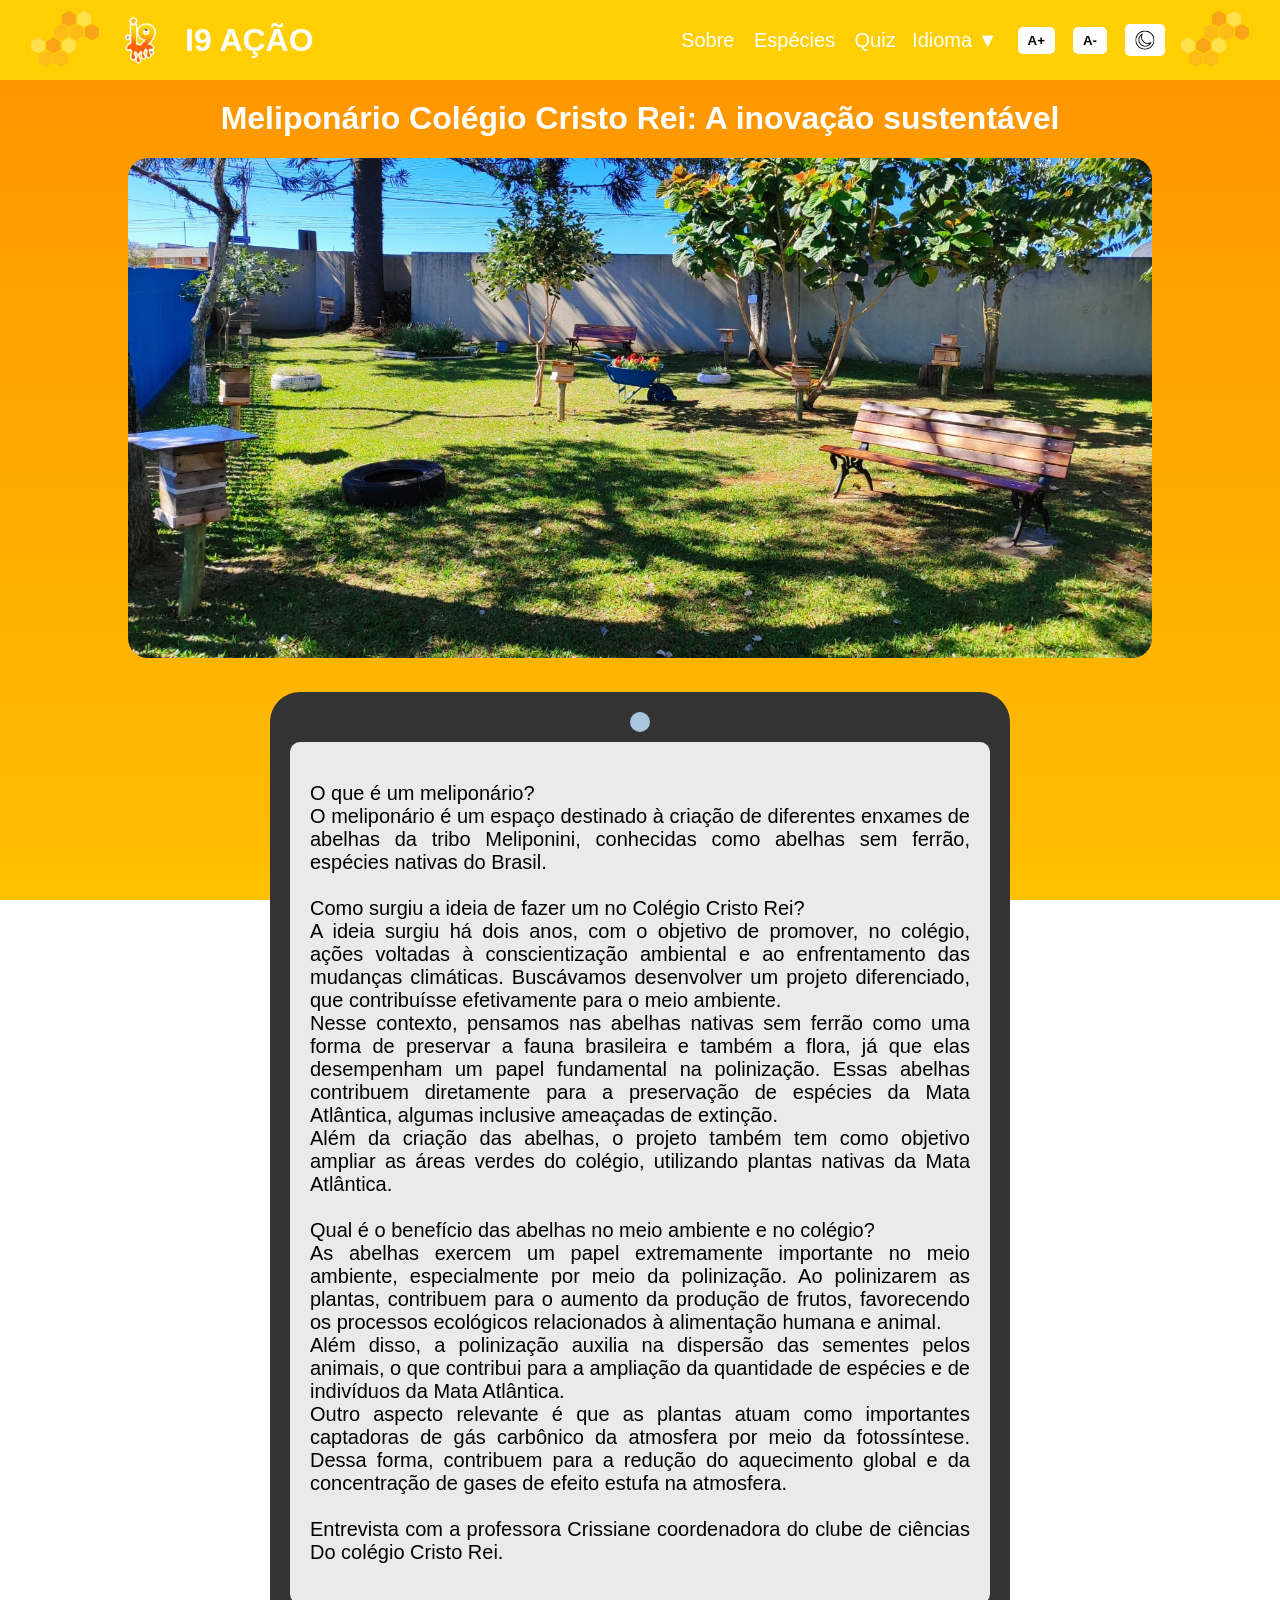
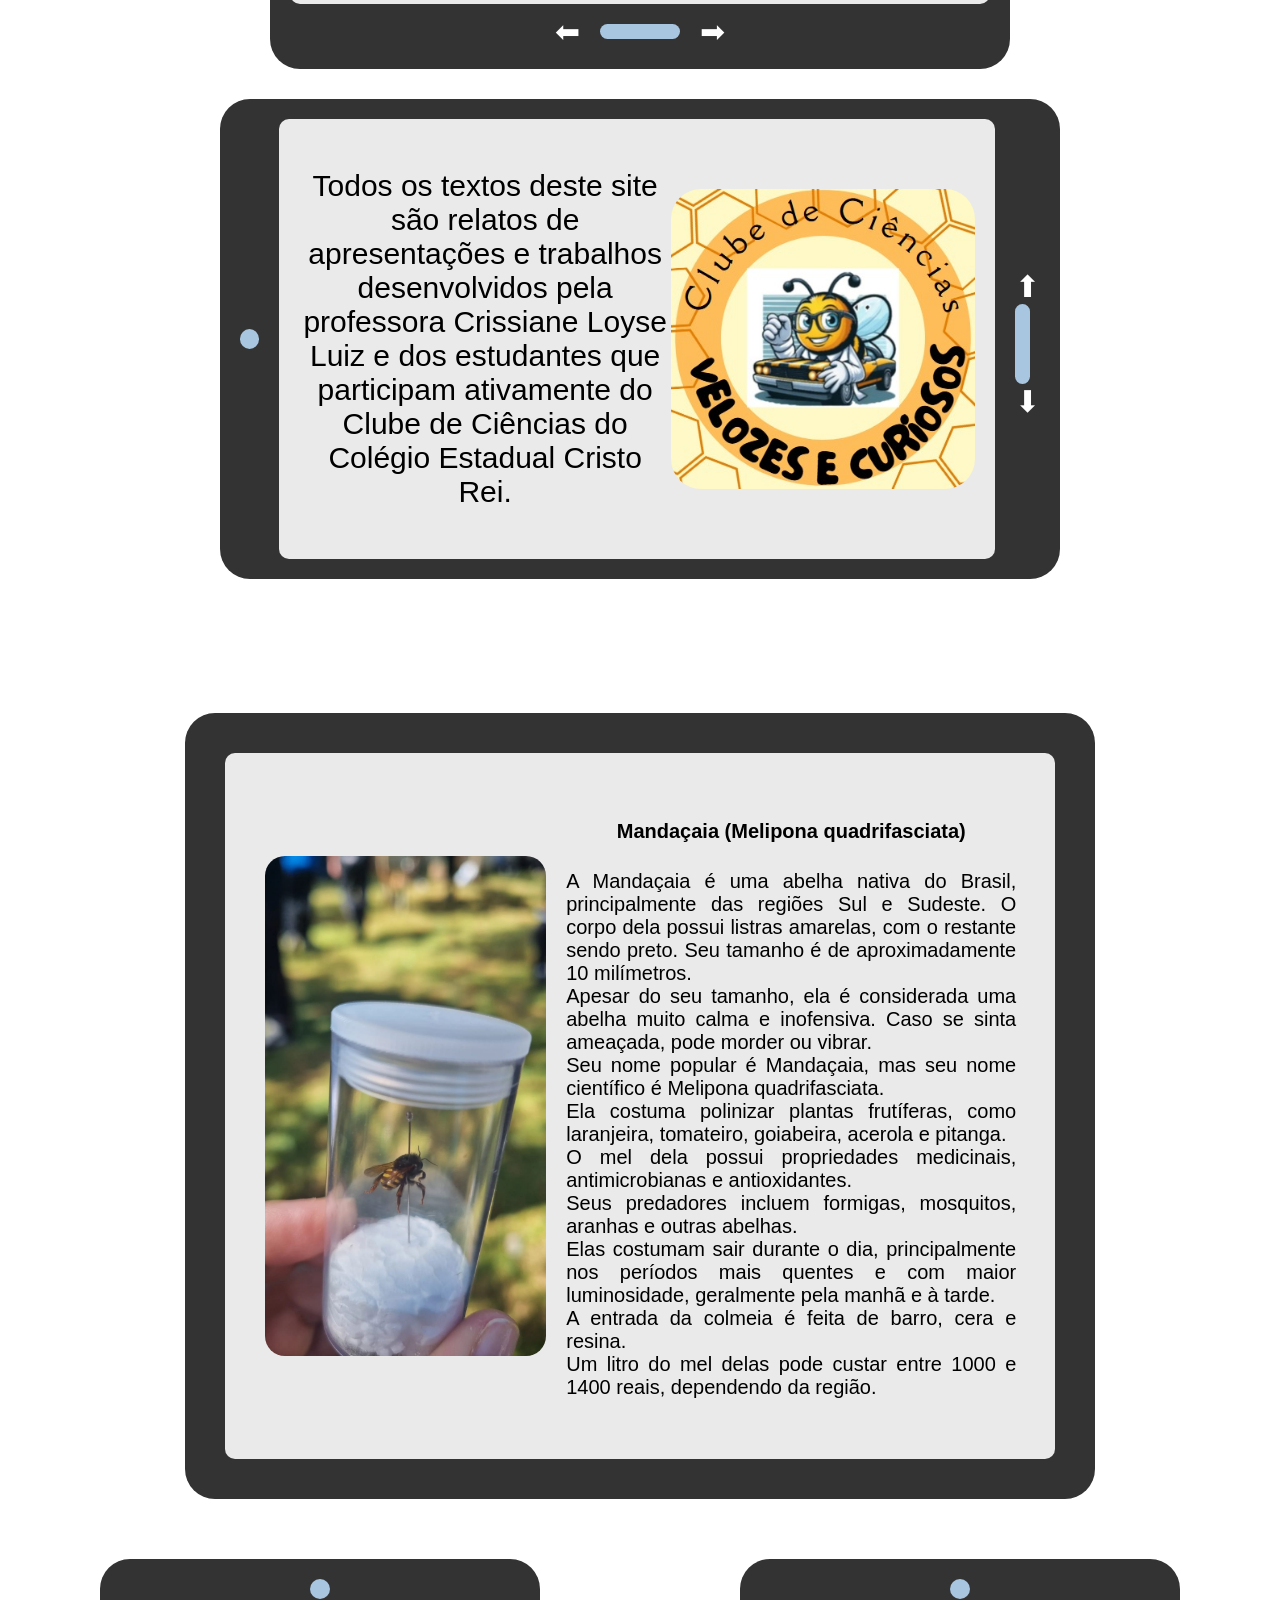
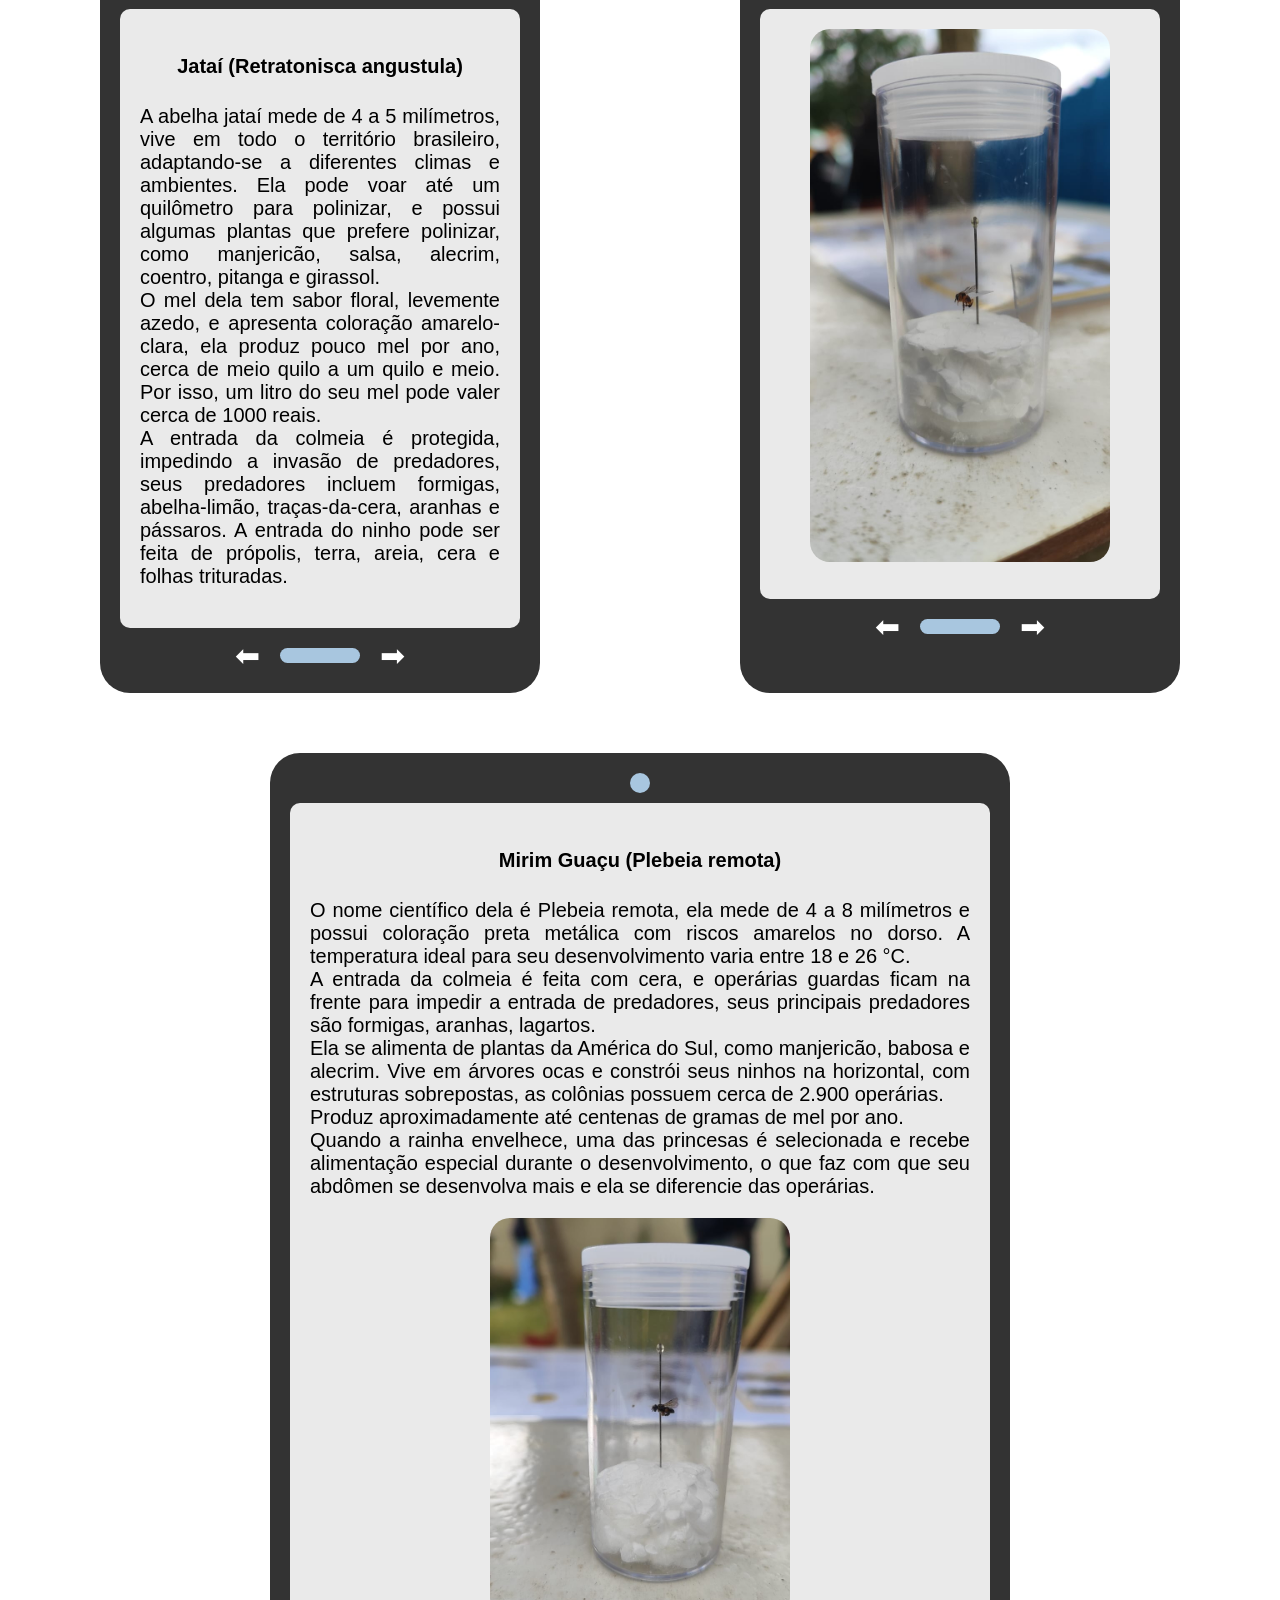
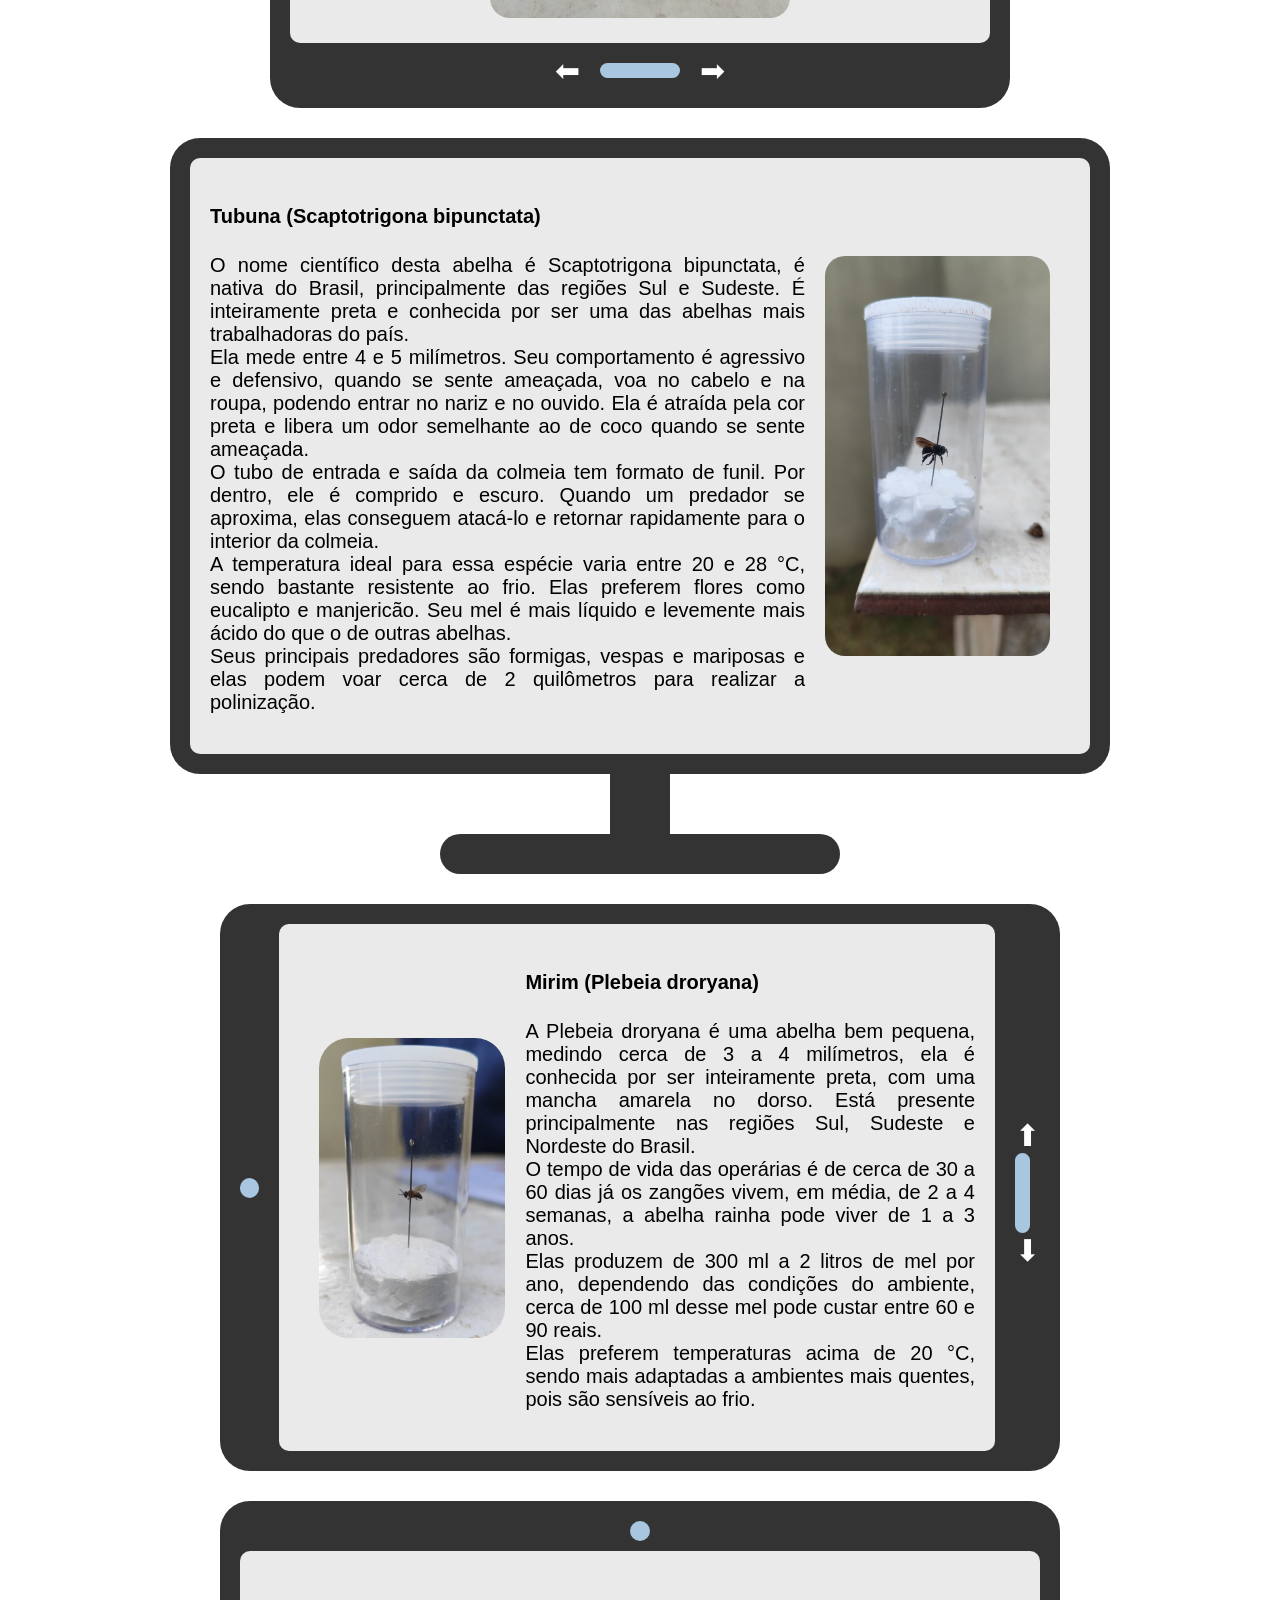
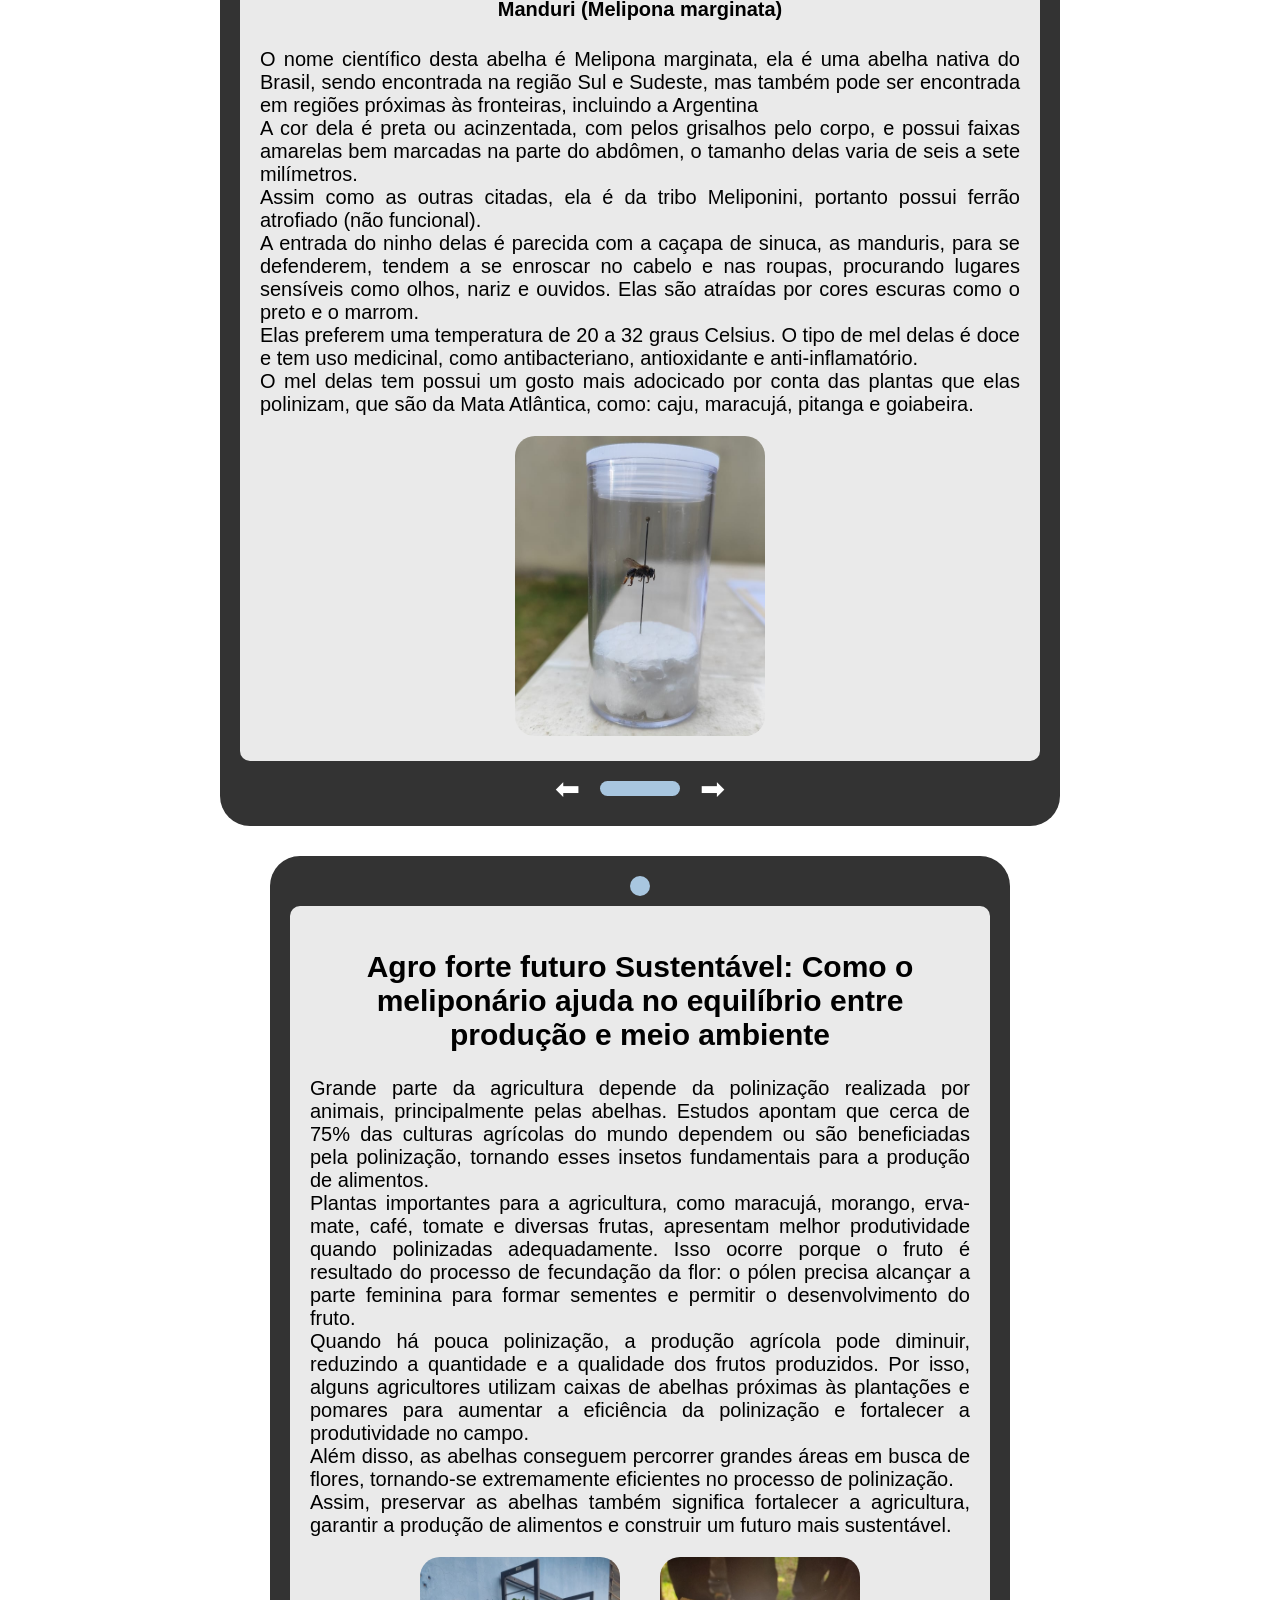
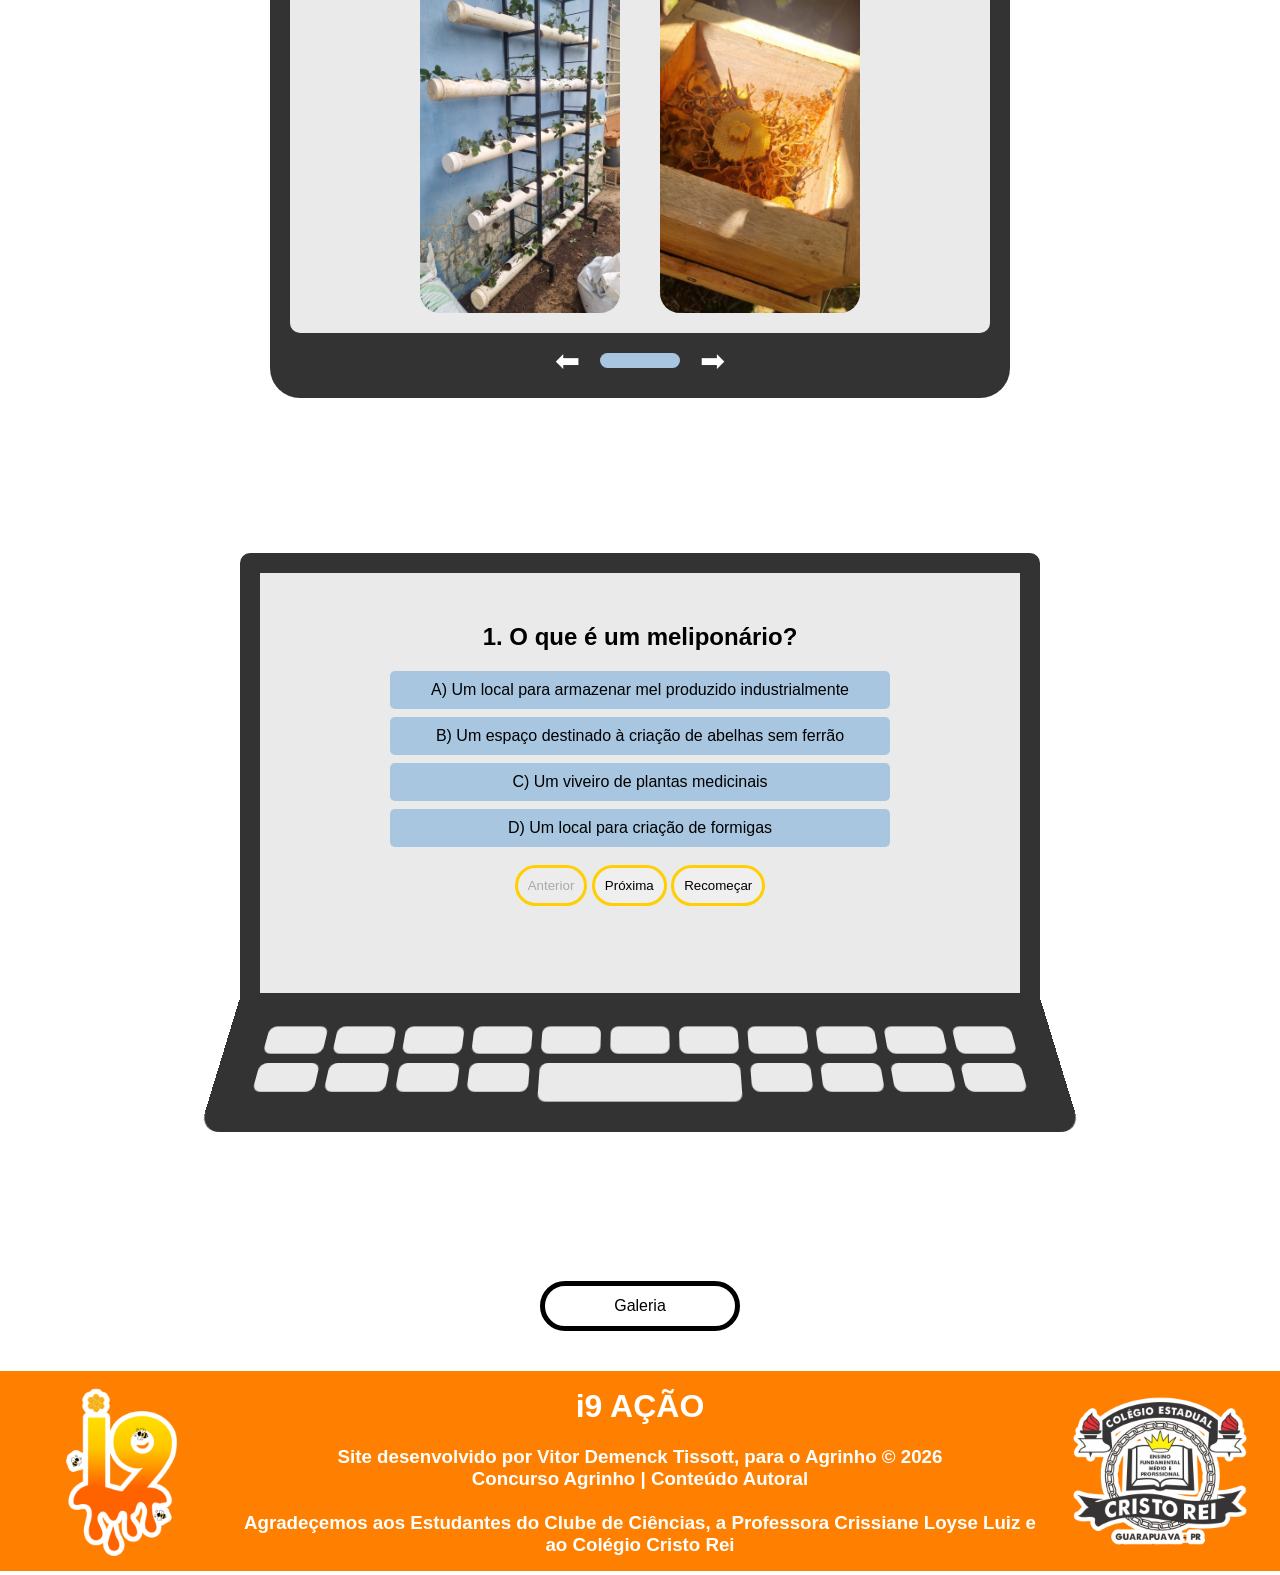
==== commit 22ceba10: "Atualização HTML" ====
--- a/index.html
+++ b/index.html
@@ -278,7 +278,7 @@
 <a href="galeria.html"><button class="galeria-btn">Galeria</button></a>
 
 <footer>
-  <img src="img/i9.png" alt="Logo site i9 ação desenvolvido no canva presente no rodapé">
+  <img src="img/I9.png" alt="Logo site i9 ação desenvolvido no canva presente no rodapé">
   <div>
     <h1>i9 AÇÃO</h1> 
     <h3>Site desenvolvido por Vitor Demenck Tissott, para o Agrinho © 2026 
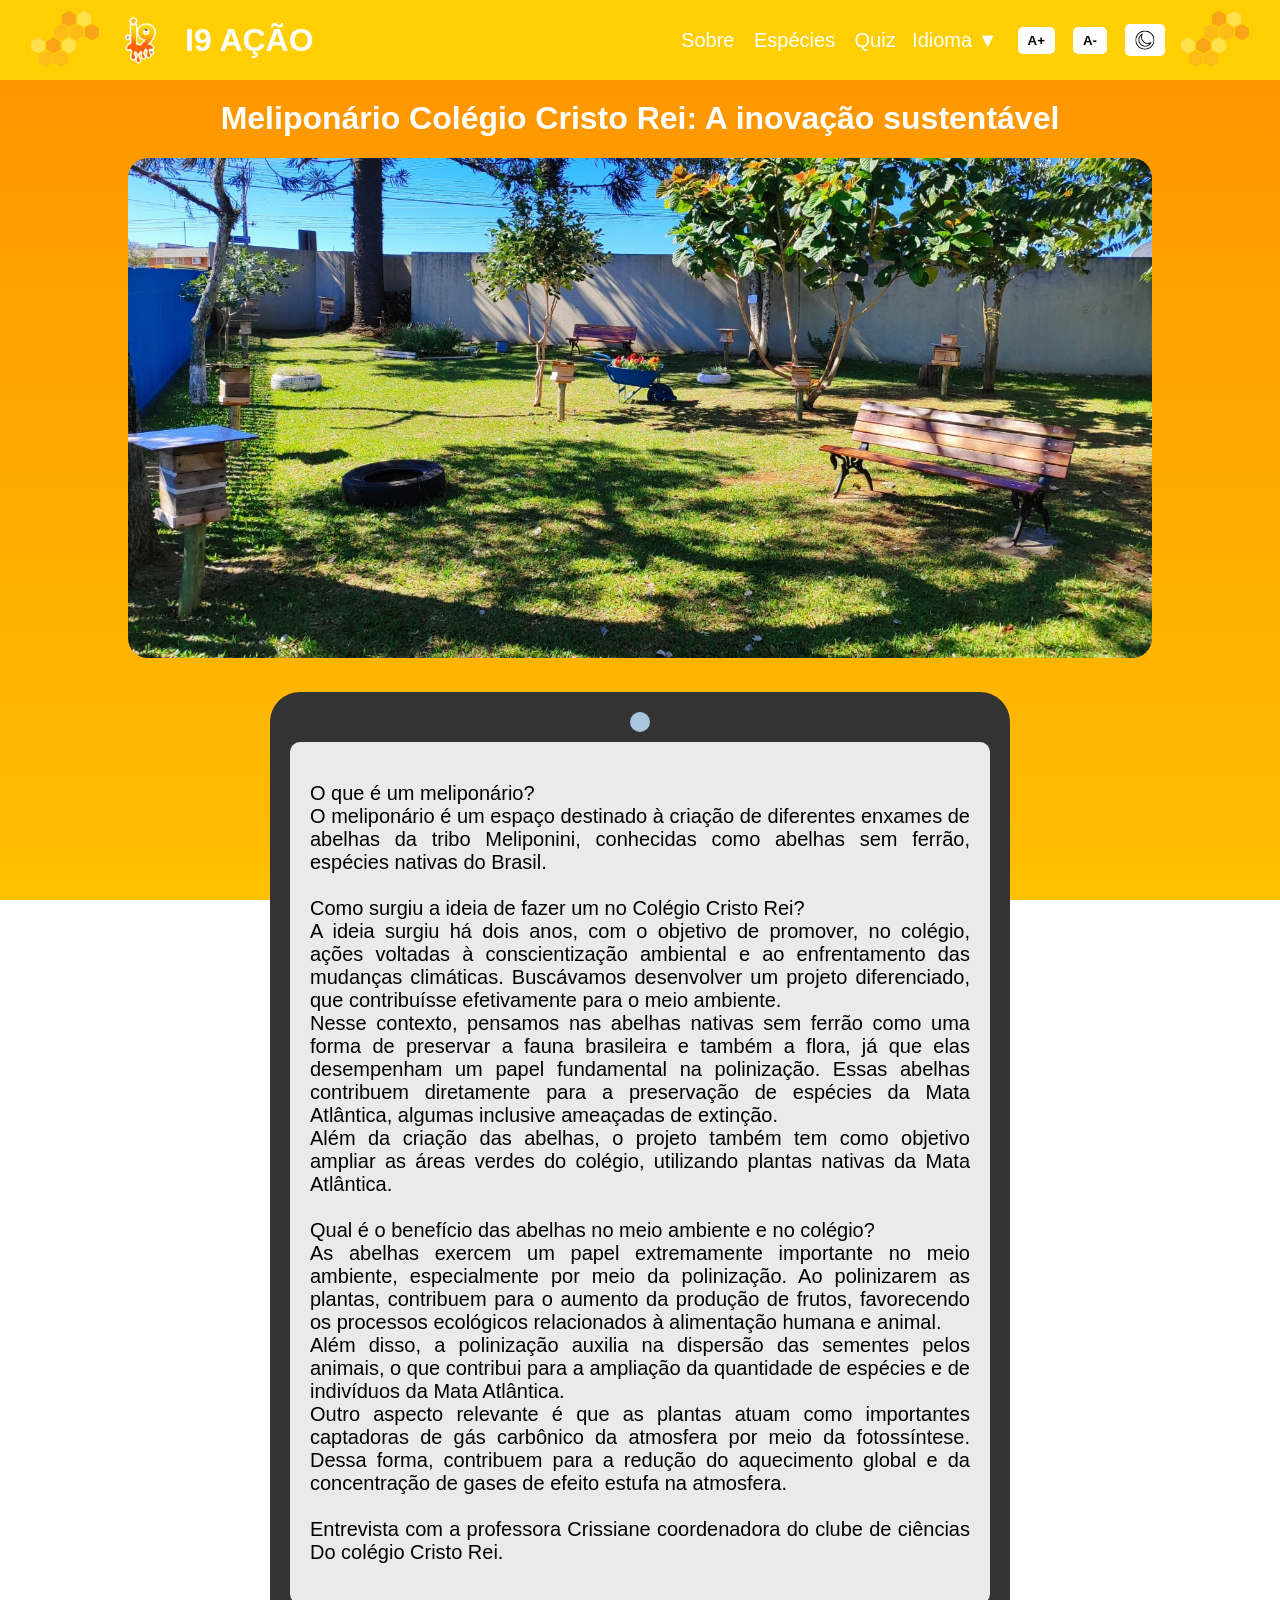
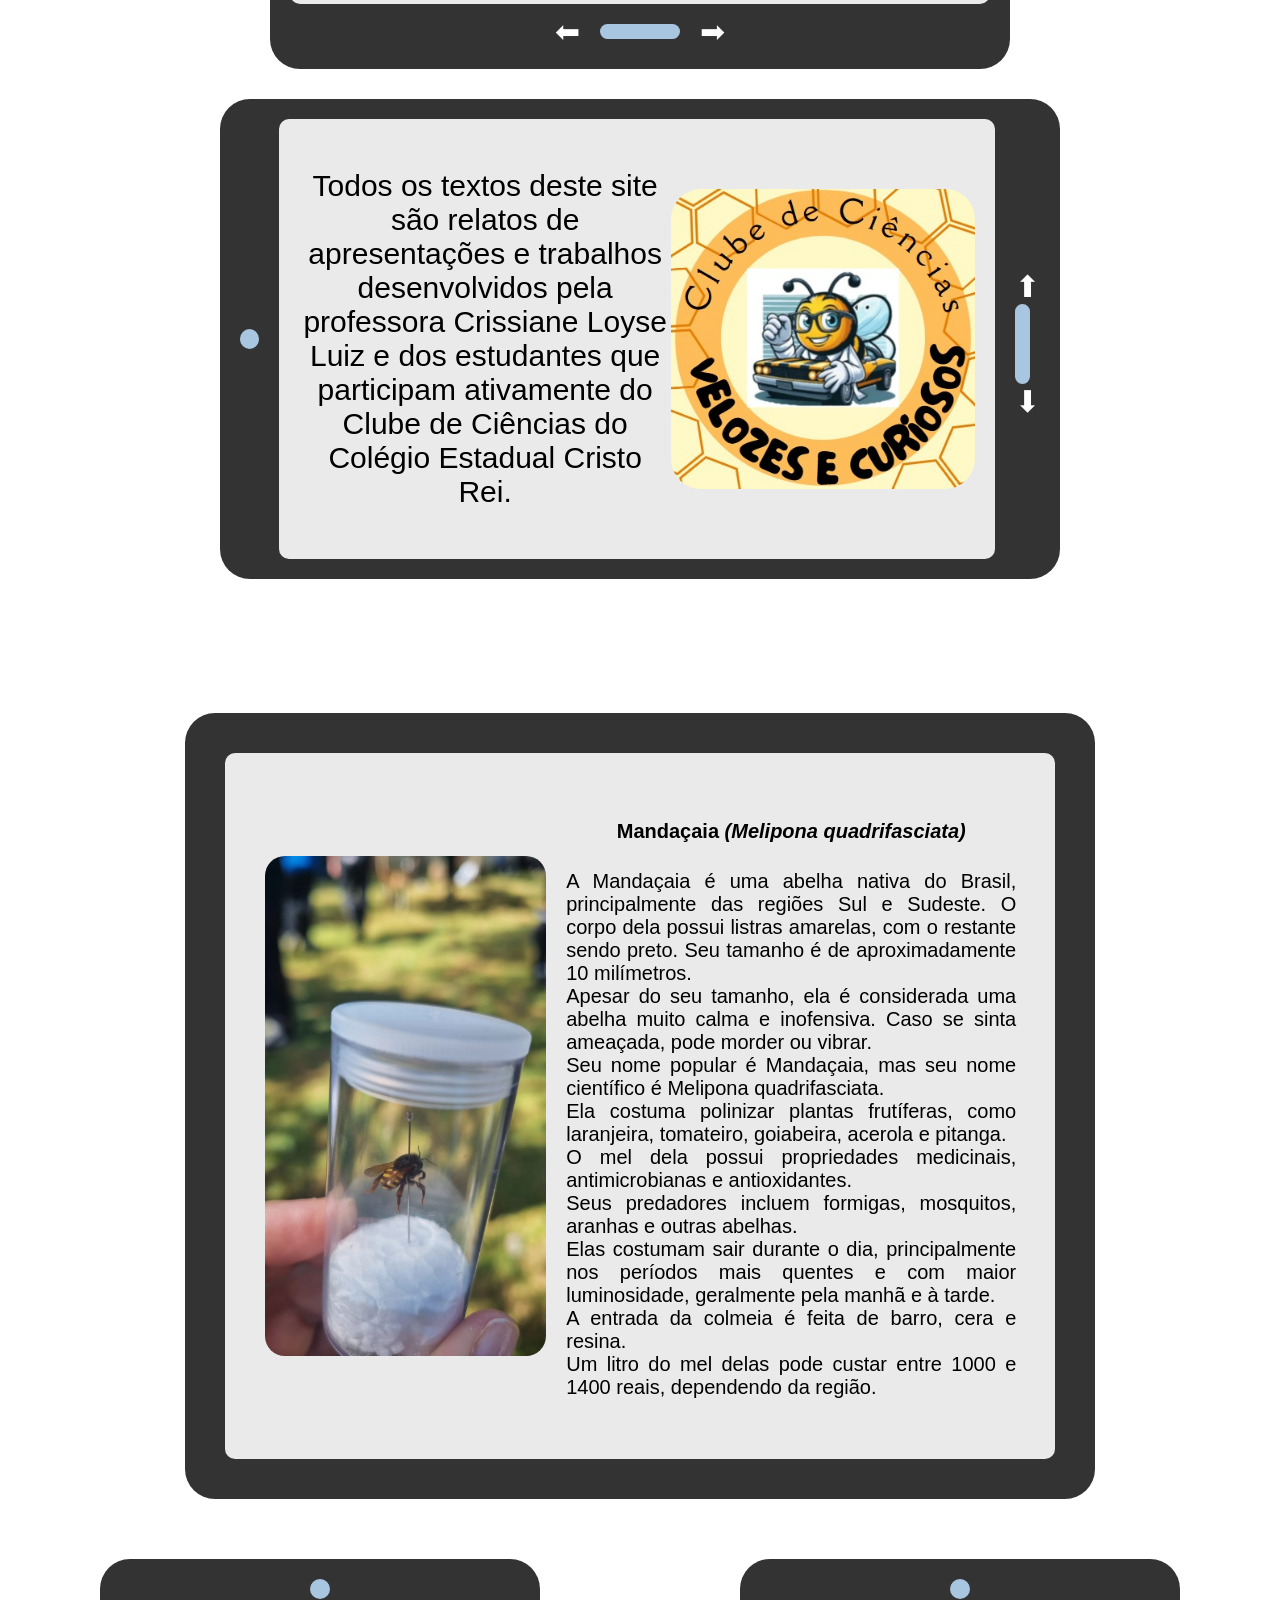
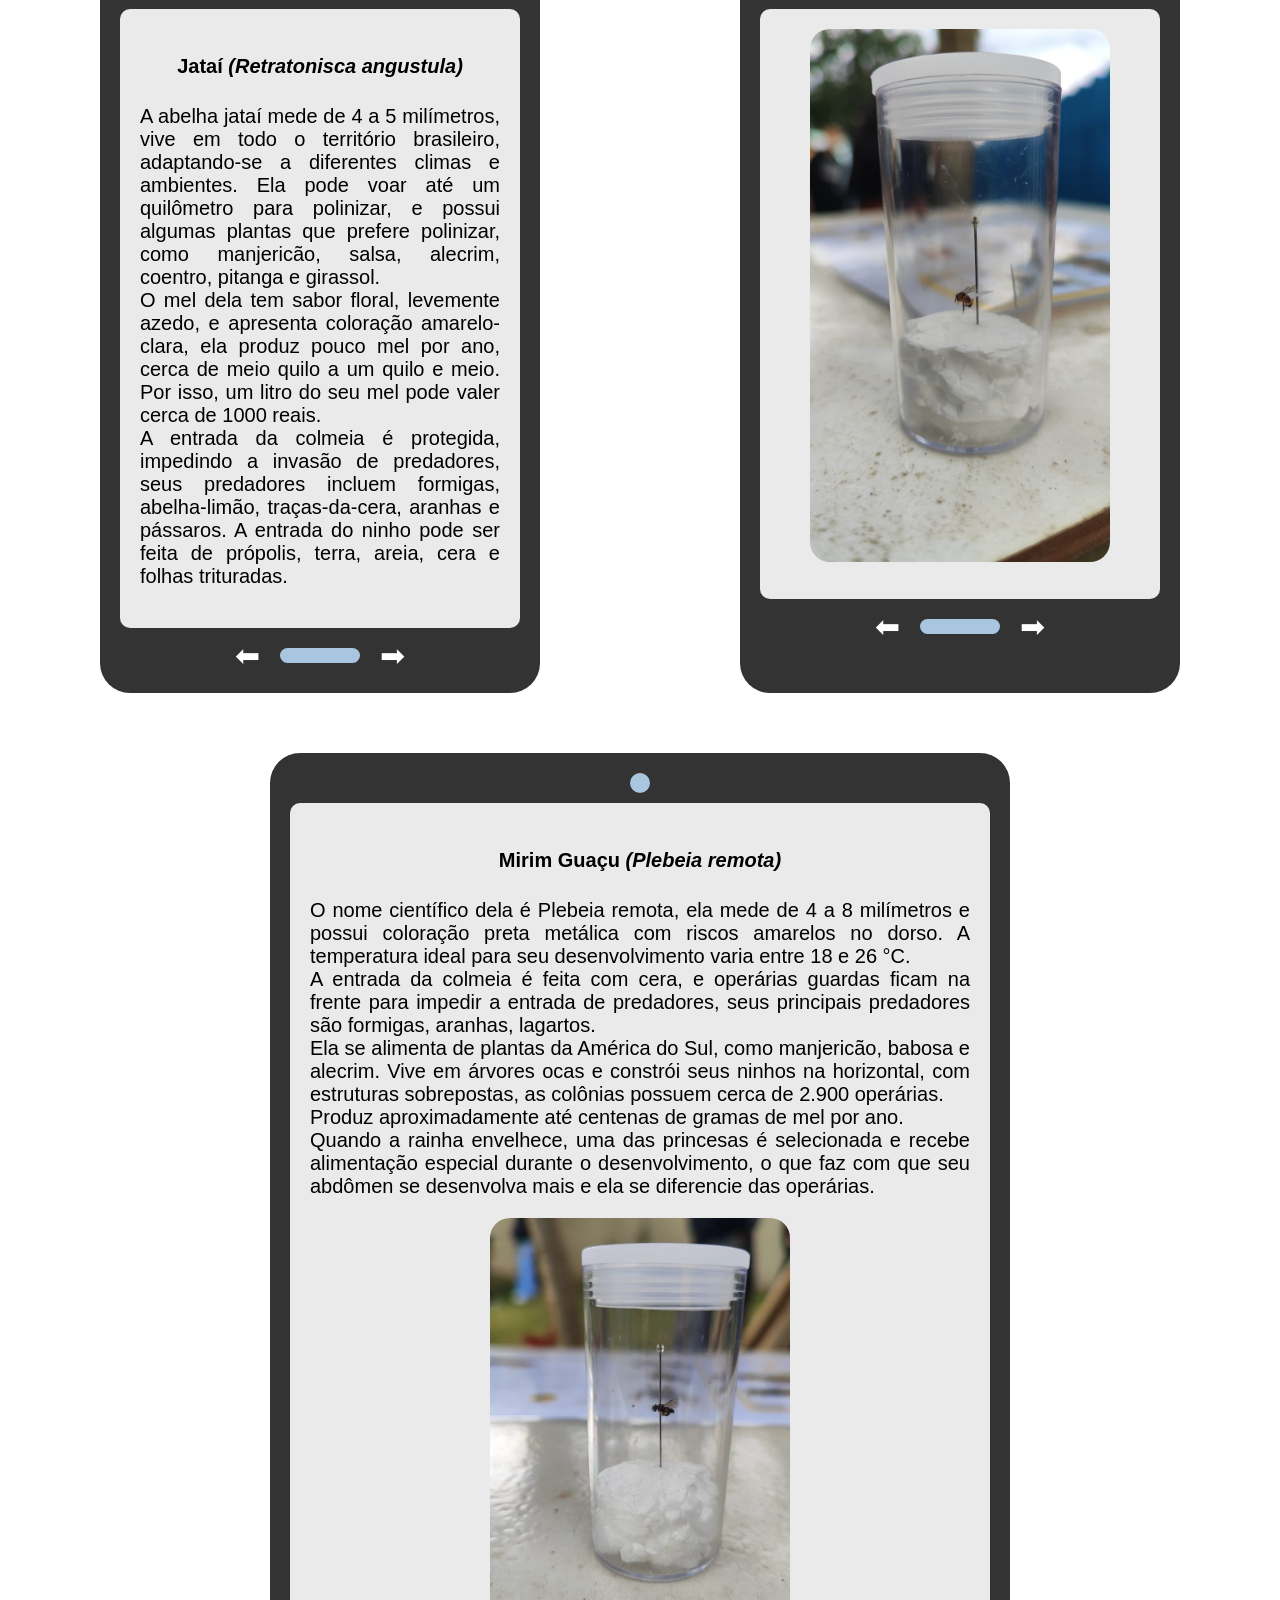
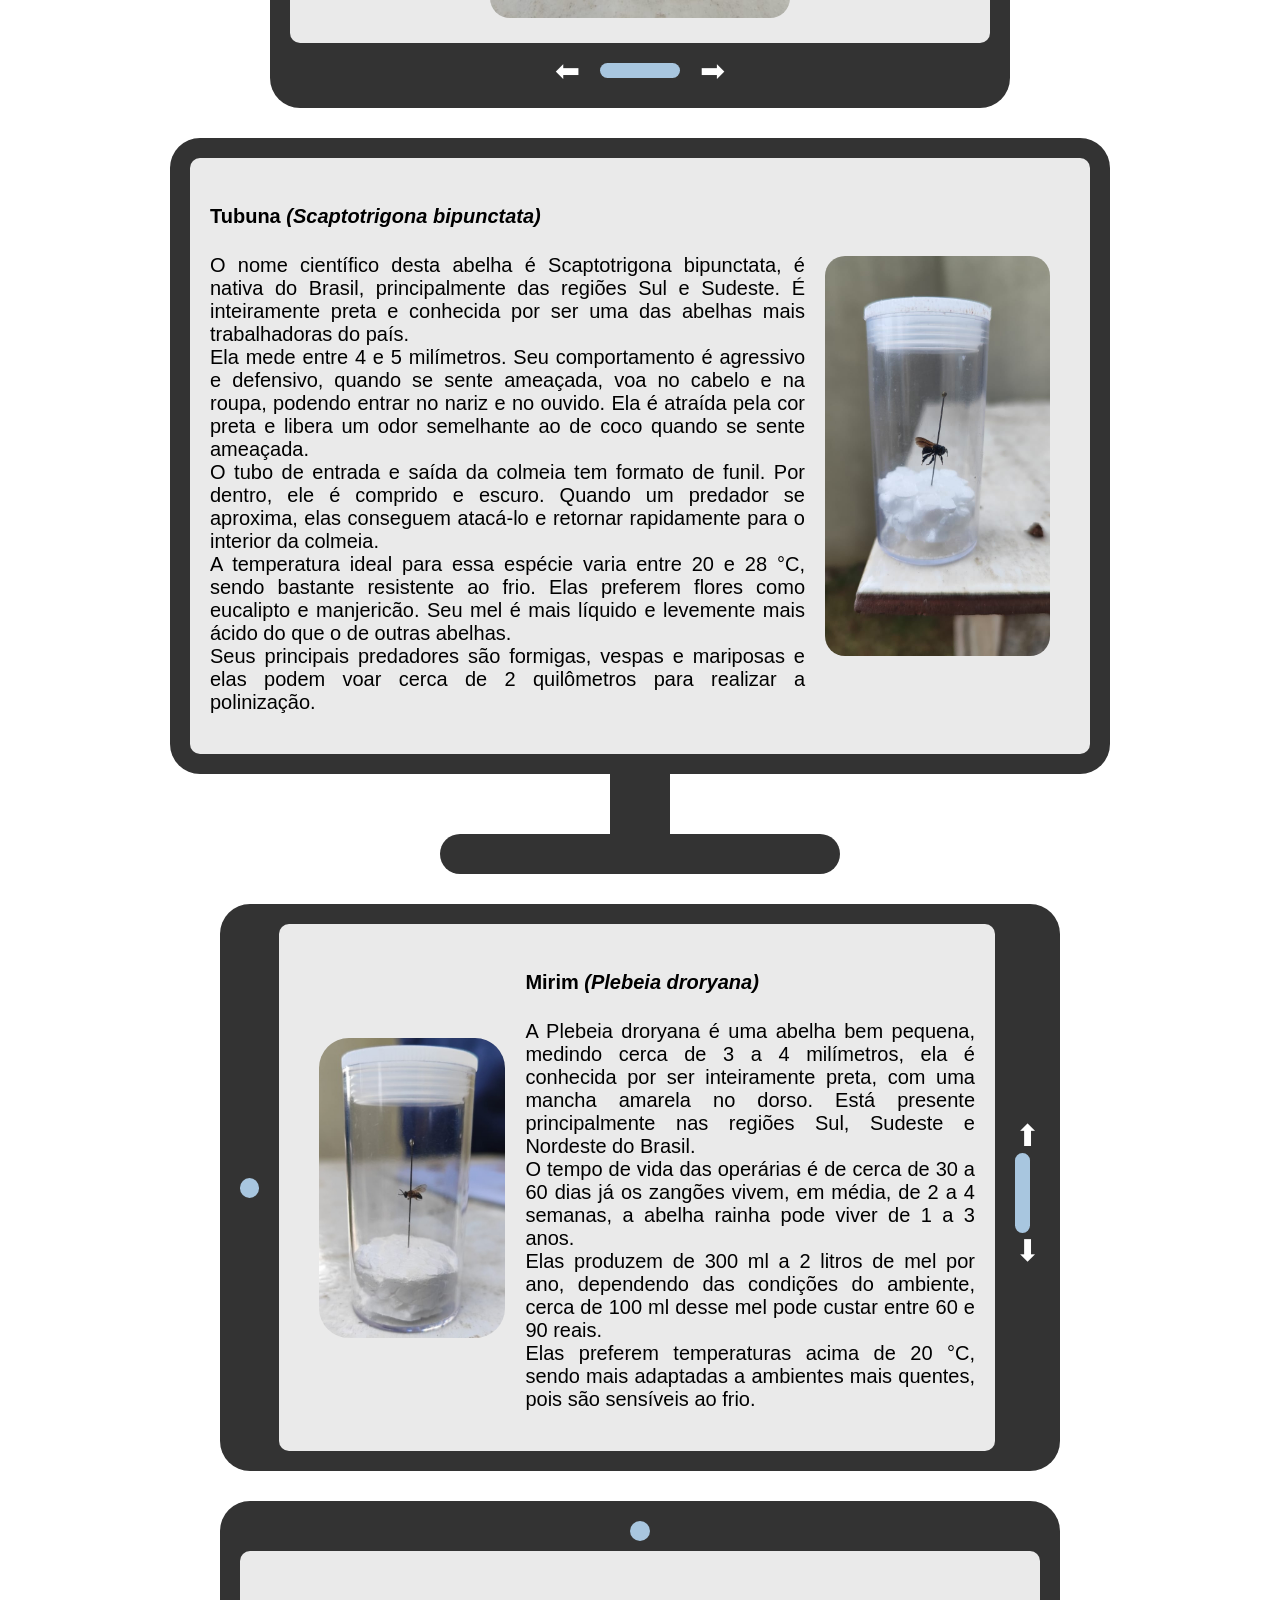
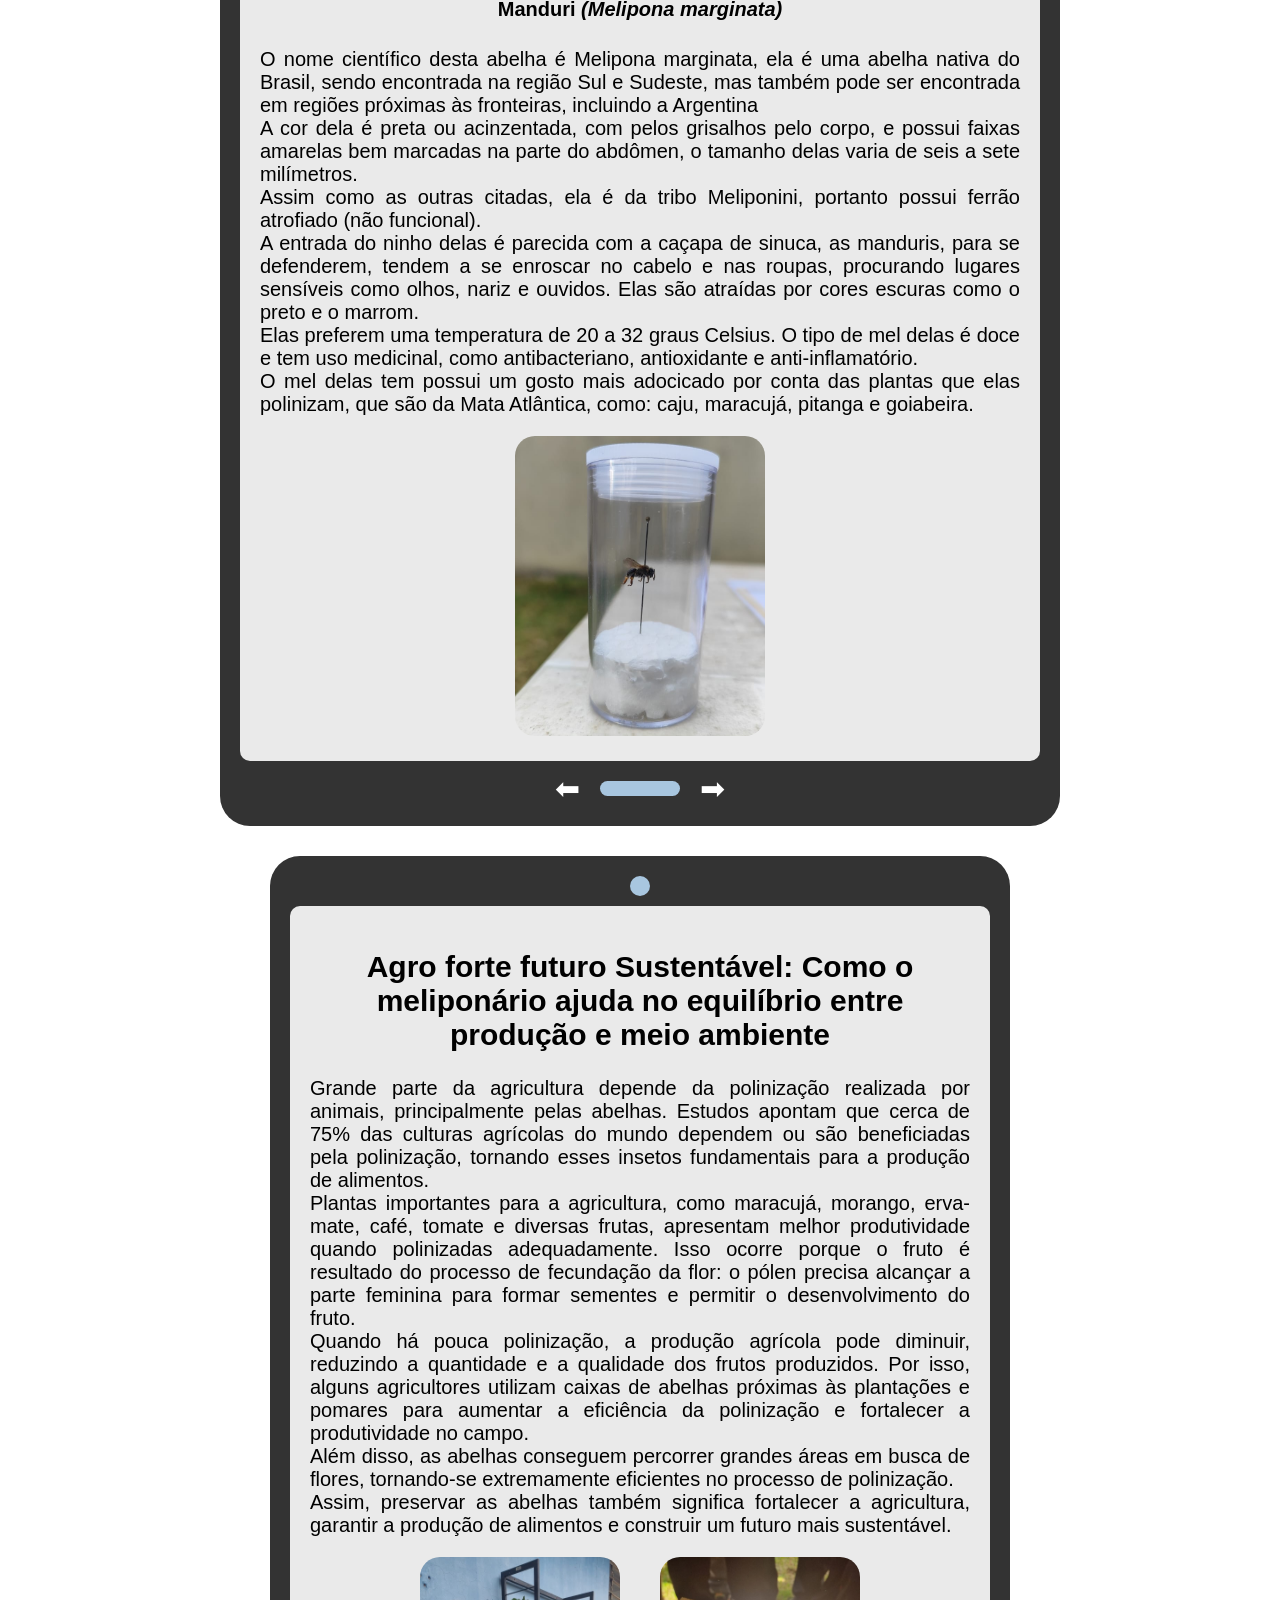
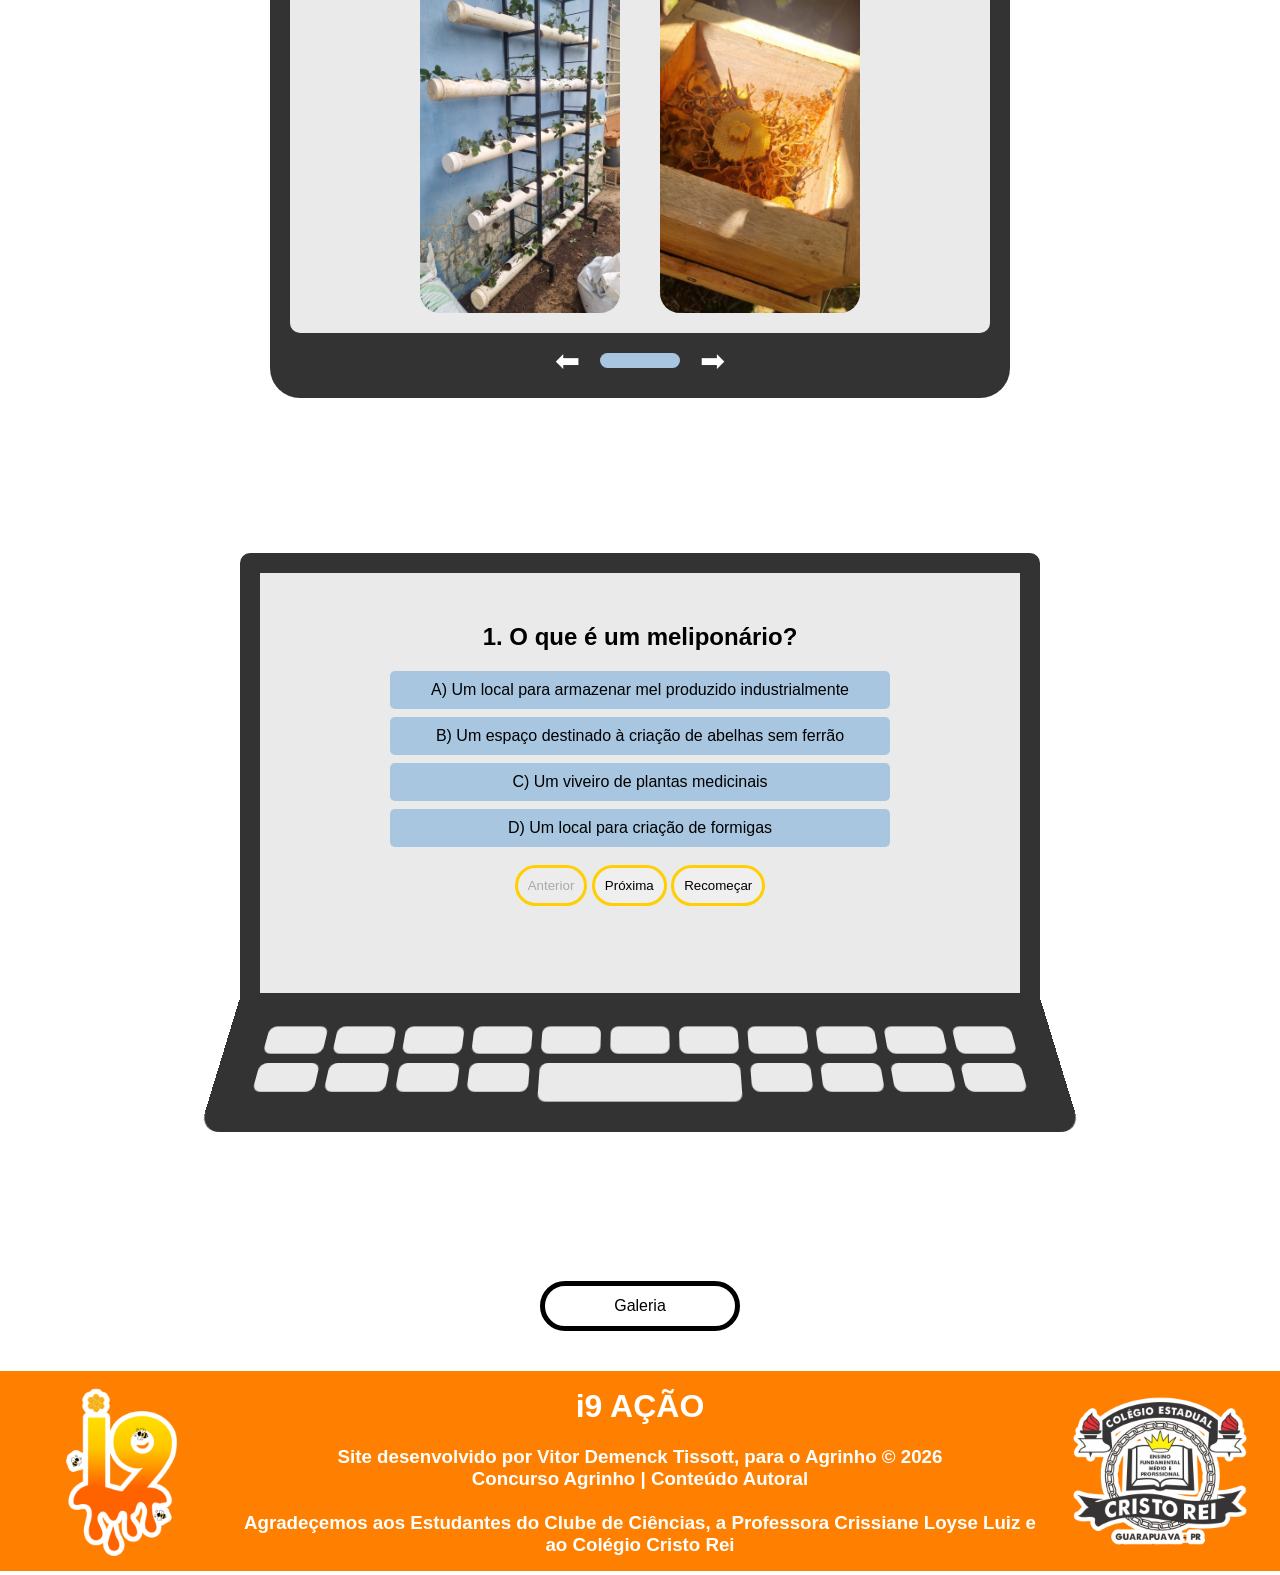
==== commit 1e83520f: "Atualização" ====
--- a/index.html
+++ b/index.html
@@ -90,7 +90,7 @@
   <article class="tela_2">
     <img src="img/Mandasaia.jpeg" alt=" Imagem da abelha Mandaçaia">
     <div>
-      <h4>Mandaçaia (Melipona quadrifasciata)</h4>
+      <h4>Mandaçaia <i>(Melipona quadrifasciata)</i></h4>
       <p>
       A Mandaçaia é uma abelha nativa do Brasil, principalmente das regiões Sul e Sudeste. O corpo dela possui listras amarelas, com o restante sendo preto. Seu tamanho é de aproximadamente 10 milímetros. <br>
       Apesar do seu tamanho, ela é considerada uma abelha muito calma e inofensiva. Caso se sinta ameaçada, pode morder ou vibrar. <br>
@@ -110,7 +110,7 @@
   <section class="celular">
   <div class="camera"></div>
     <article class="celular_tela">
-    <h4>Jataí (Retratonisca angustula)</h4>
+    <h4>Jataí <i>(Retratonisca angustula)</i></h4>
     <p>
       A abelha jataí mede de 4 a 5 milímetros, vive em todo o território brasileiro, adaptando-se a diferentes climas e ambientes. Ela pode voar até um quilômetro para polinizar, e possui algumas plantas que prefere polinizar, como manjericão, salsa, alecrim, coentro, pitanga e girassol. <br>
       O mel dela tem sabor floral, levemente azedo, e apresenta coloração amarelo-clara, ela produz pouco mel por ano, cerca de meio quilo a um quilo e meio. Por isso, um litro do seu mel pode valer cerca de 1000 reais. <br>
@@ -139,7 +139,7 @@
 <section class="tablet">
   <div class="camera"></div>
   <article class="tela_3">
-    <h4>Mirim Guaçu (Plebeia remota)</h4>
+    <h4>Mirim Guaçu <i>(Plebeia remota)</i></h4>
     <p>
     O nome científico dela é Plebeia remota, ela mede de 4 a 8 milímetros e possui coloração preta metálica com riscos amarelos no dorso. A temperatura ideal para seu desenvolvimento varia entre 18 e 26 °C. <br>
     A entrada da colmeia é feita com cera, e operárias guardas ficam na frente para impedir a entrada de predadores, seus principais predadores são formigas, aranhas, lagartos. <br>
@@ -159,7 +159,7 @@
 <section class="tv">
   <article class="tela_tv">
     <div>
-    <h4>Tubuna (Scaptotrigona bipunctata)</h4>
+    <h4>Tubuna <i>(Scaptotrigona bipunctata)</i></h4>
     <p>
       O nome científico desta abelha é Scaptotrigona bipunctata, é nativa do Brasil, principalmente das regiões Sul e Sudeste. É inteiramente preta e conhecida por ser uma das abelhas mais trabalhadoras do país. <br>
       Ela mede entre 4 e 5 milímetros. Seu comportamento é agressivo e defensivo, quando se sente ameaçada, voa no cabelo e na roupa, podendo entrar no nariz e no ouvido. Ela é atraída pela cor preta e libera um odor semelhante ao de coco quando se sente ameaçada. <br>
@@ -182,7 +182,7 @@
   <article class="tela_deitado_2">
     <img src="img/Mirin droriana.JPG" alt="Imagem da abelha Mirim">
     <div>
-      <h4>Mirim (Plebeia droryana)</h4>
+      <h4>Mirim <i>(Plebeia droryana)</i></h4>
       <p>
         A Plebeia droryana é uma abelha bem pequena, medindo cerca de 3 a 4 milímetros, ela é conhecida por ser inteiramente preta, com uma mancha amarela no dorso. Está presente principalmente nas regiões Sul, Sudeste e Nordeste do Brasil. <br>
         O tempo de vida das operárias é de cerca de 30 a 60 dias já os zangões vivem, em média, de 2 a 4 semanas, a abelha rainha pode viver de 1 a 3 anos. <br>
@@ -201,7 +201,7 @@
 <section class="tablet_4">
   <div class="camera"></div>
   <article class="tela_4">
-    <h4>Manduri (Melipona marginata)</h4>
+    <h4>Manduri <i>(Melipona marginata)</i></h4>
     <p>
     O nome científico desta abelha é Melipona marginata, ela é uma abelha nativa do Brasil, sendo encontrada na região Sul e Sudeste, mas também pode ser encontrada em regiões próximas às fronteiras, incluindo a Argentina <br>
     A cor dela é preta ou acinzentada, com pelos grisalhos pelo corpo, e possui faixas amarelas bem marcadas na parte do abdômen, o tamanho delas varia de seis a sete milímetros. <br>
